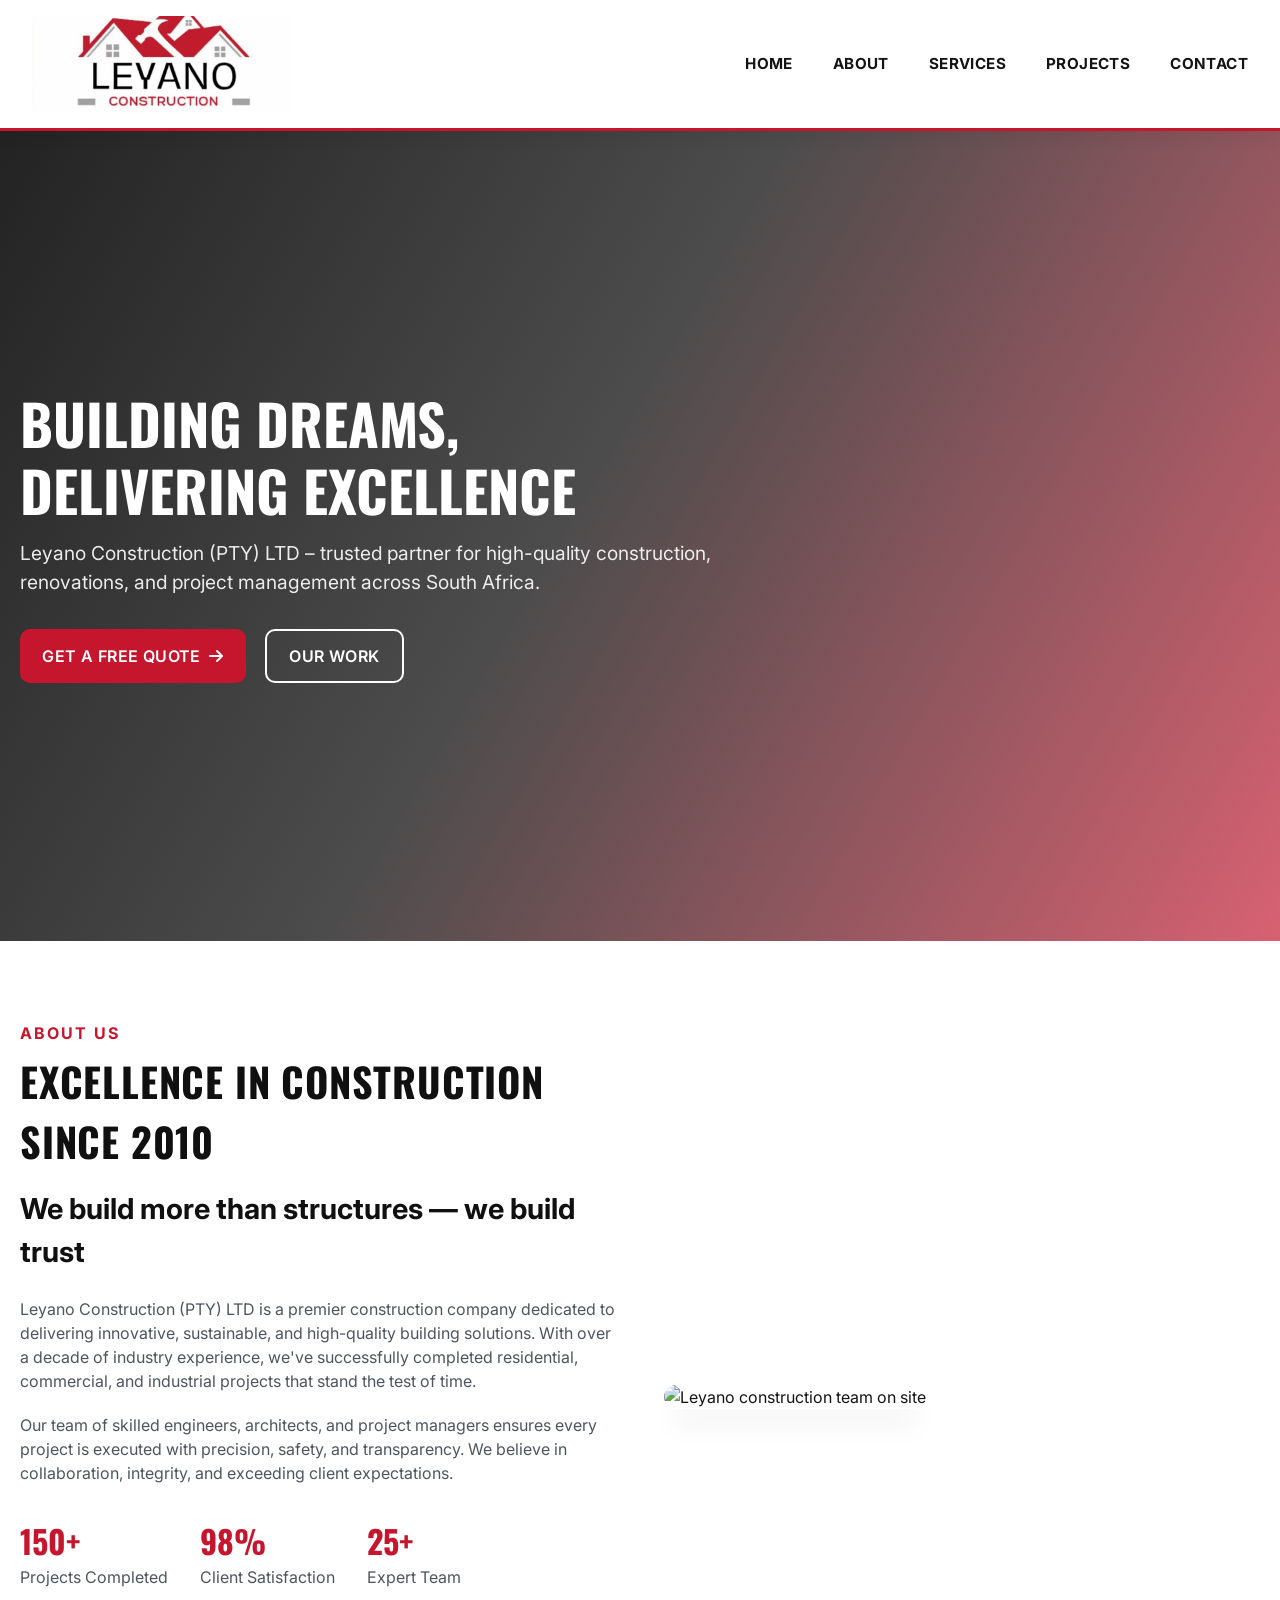
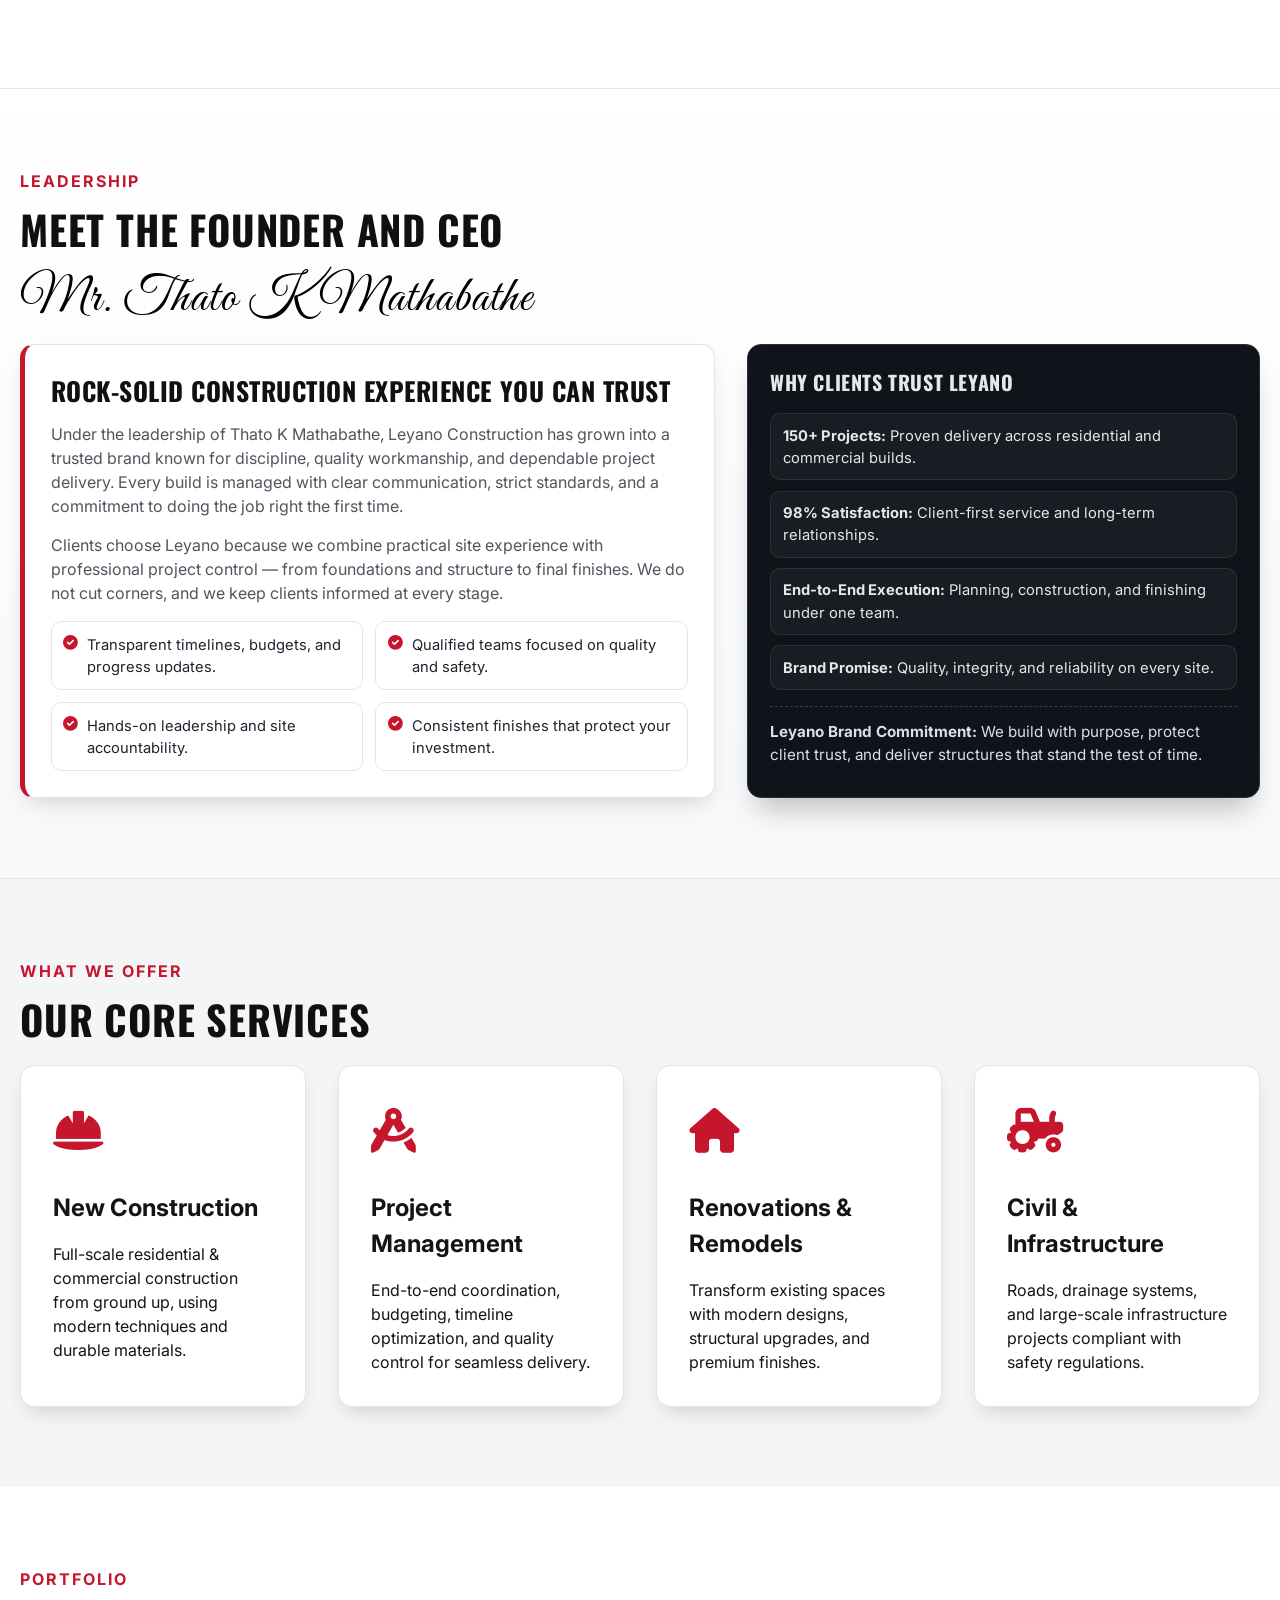
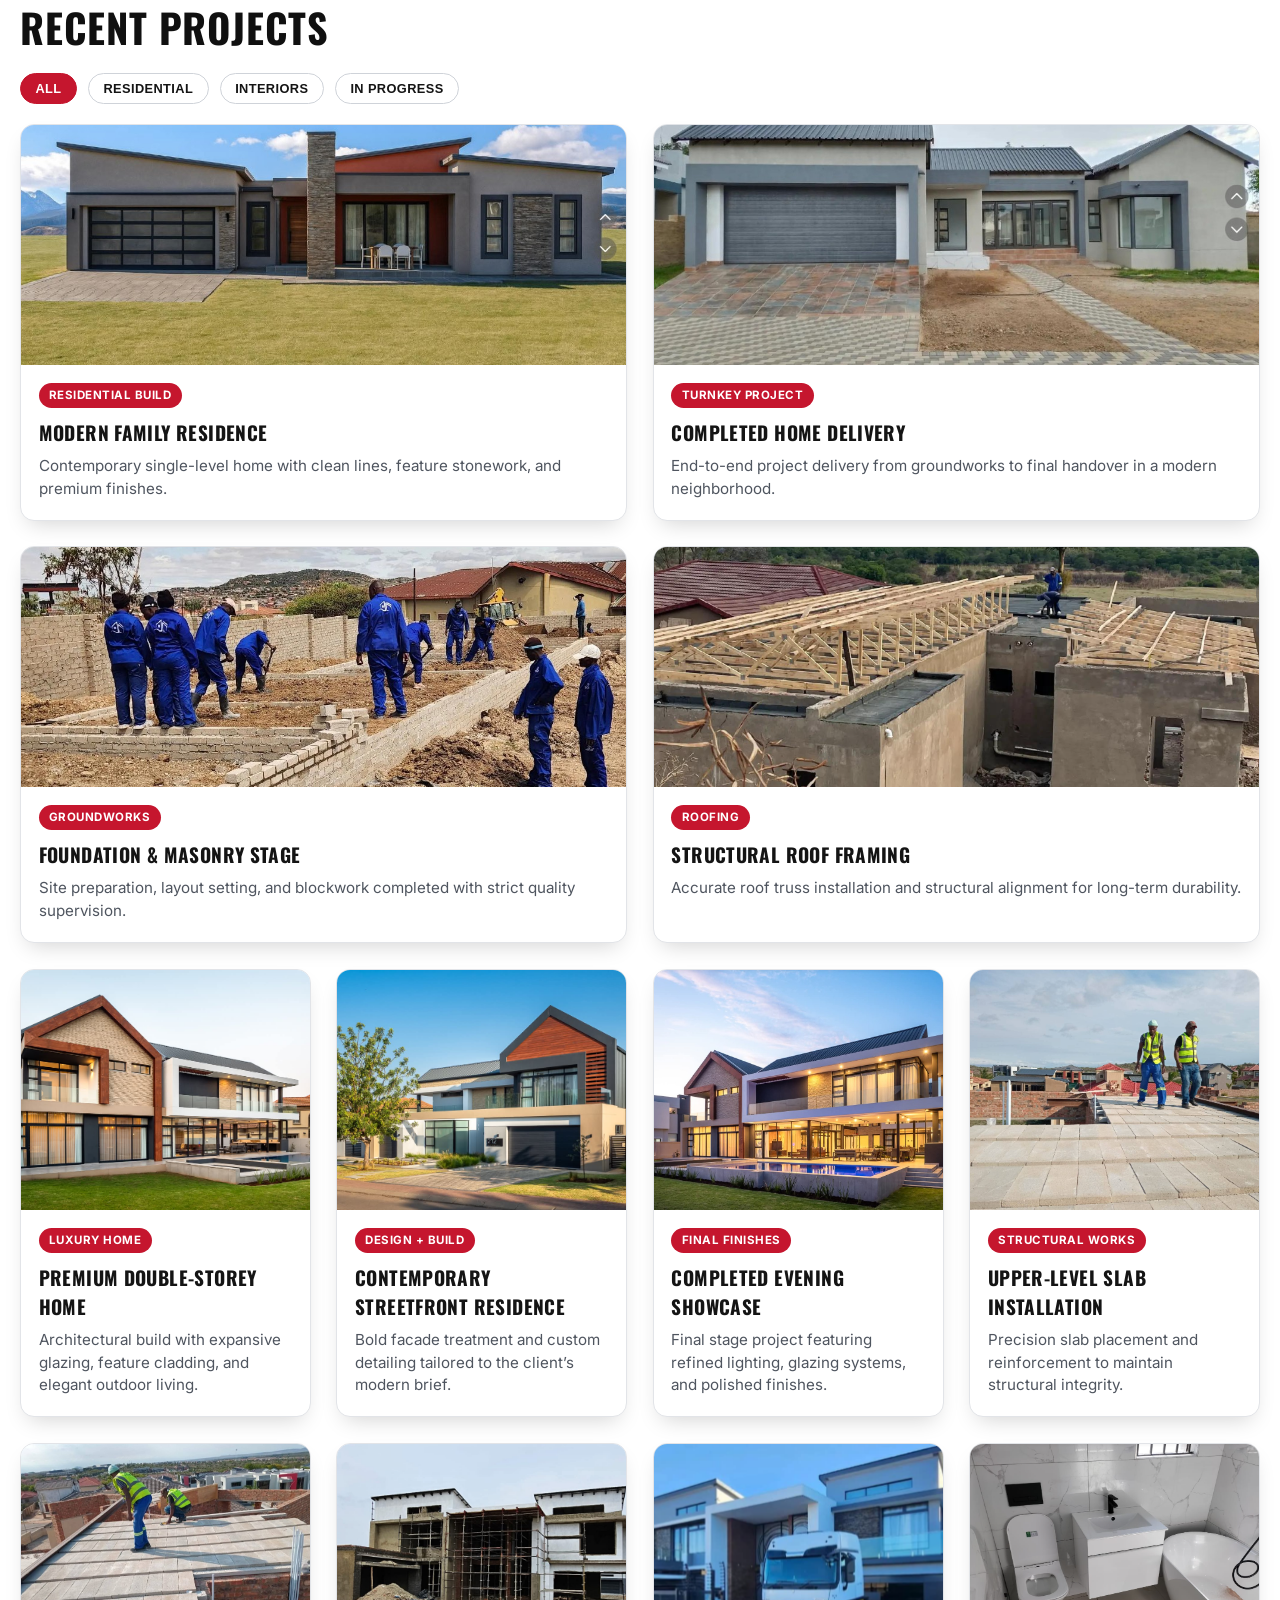
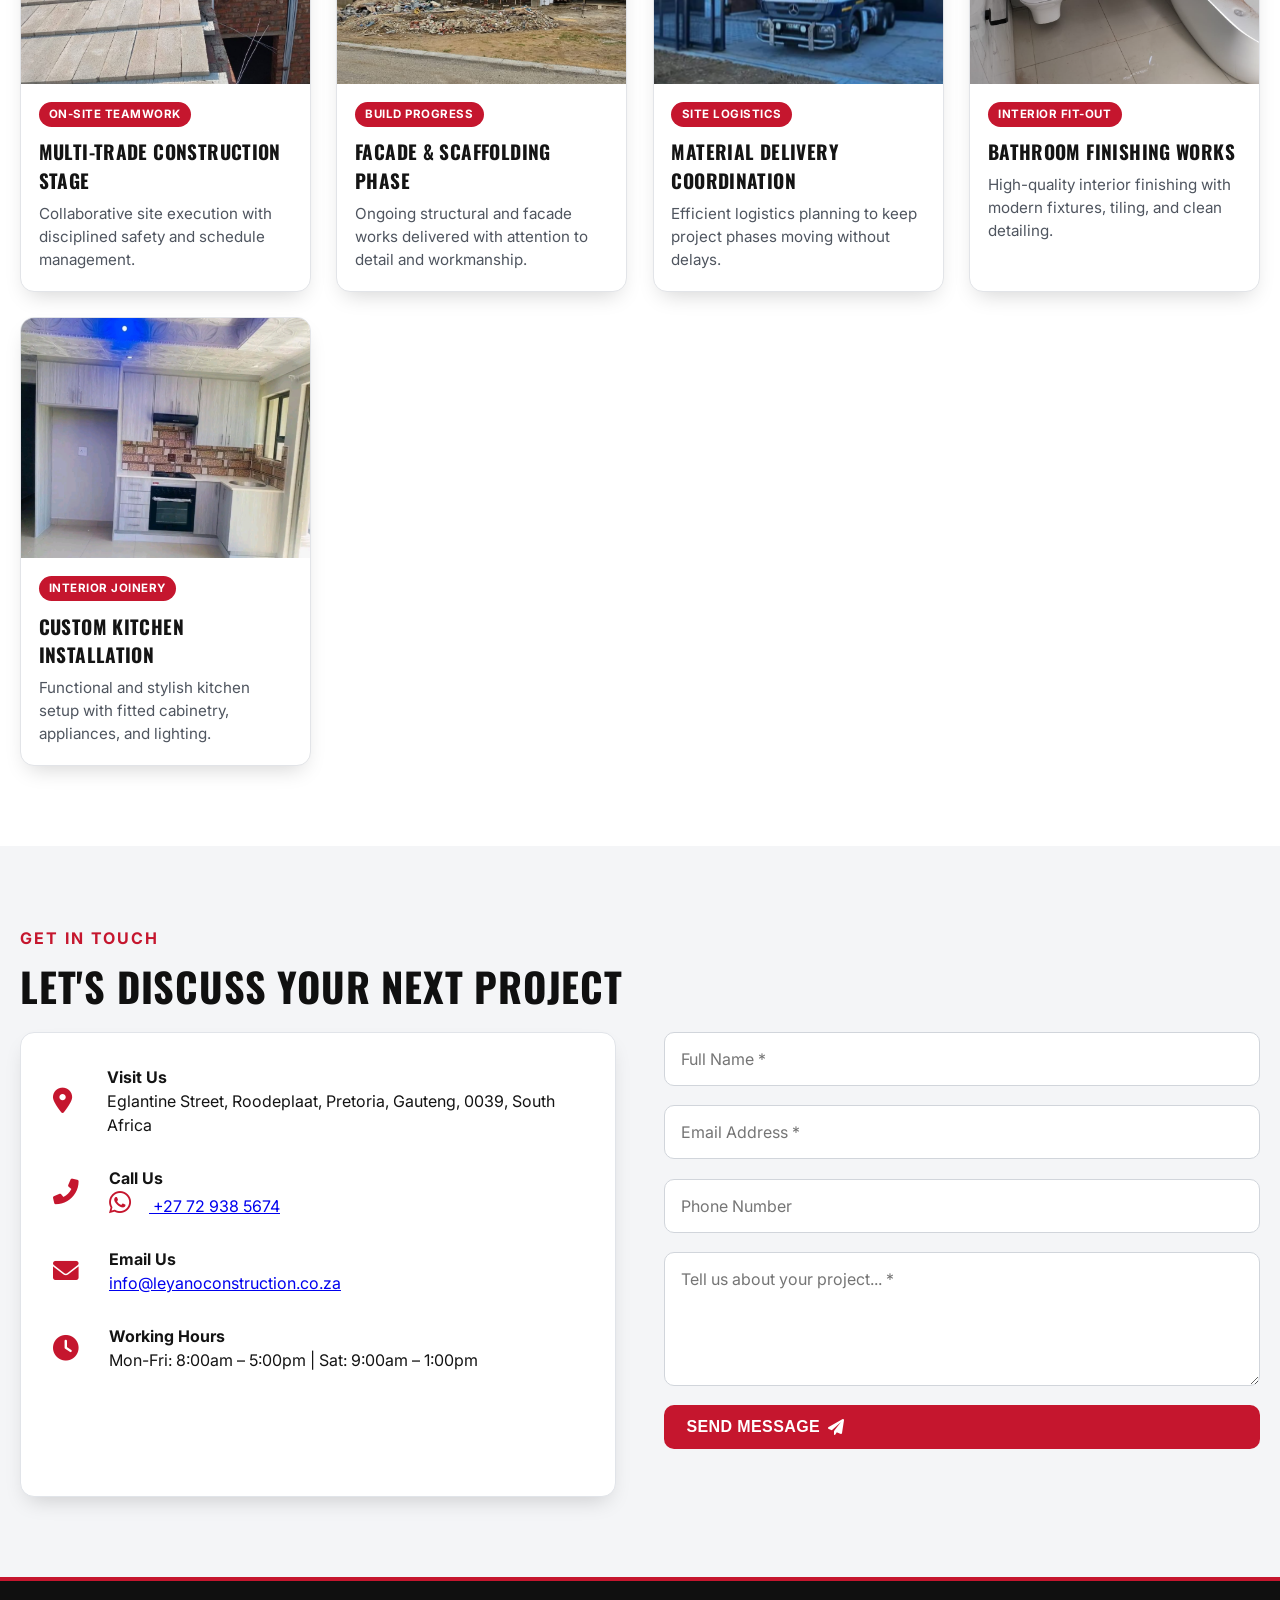
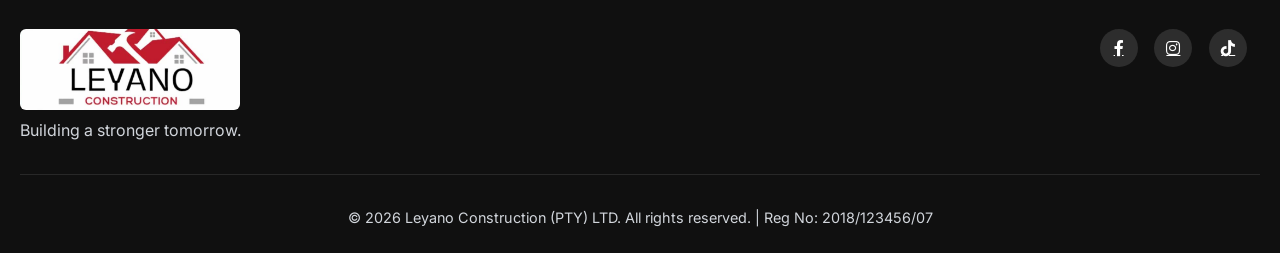
==== index.html @ 364b910a "Launch Leyano Construction website. Set up the full static site with responsive layouts, branding, p" ====
<!DOCTYPE html>
<html lang="en">
<head>
  <meta charset="UTF-8">
  <meta name="viewport" content="width=device-width, initial-scale=1.0, viewport-fit=cover">
  <meta name="description" content="Leyano Construction (PTY) LTD - Building Excellence. Professional construction services, project management, renovations, and new builds. Contact us for reliable and quality construction.">
  <title>Leyano Construction | Building Excellence</title>
  <!-- Google Fonts + Font Awesome -->
  <link href="https://fonts.googleapis.com/css2?family=Great+Vibes&family=Inter:opsz,wght@14..32,300;14..32,400;14..32,600;14..32,700;14..32,800&family=Oswald:wght@500;600;700&display=swap" rel="stylesheet">
  <link rel="stylesheet" href="https://cdnjs.cloudflare.com/ajax/libs/font-awesome/6.0.0-beta3/css/all.min.css">
  <style>
    * {
      margin: 0;
      padding: 0;
      box-sizing: border-box;
    }

    body {
      font-family: 'Inter', sans-serif;
      background-color: #ffffff;
      color: #141414;
      line-height: 1.5;
      scroll-behavior: smooth;
    }

    /* Variables */
    :root {
      --primary-dark: #101010;
      --primary: #c5162e;
      --primary-light: #ec2d47;
      --accent: #8b9098;
      --accent-dark: #626872;
      --gray-light: #f4f5f7;
      --gray-mid: #d9dde3;
      --text-dark: #141414;
      --text-muted: #4f555f;
      --shadow-sm: 0 10px 22px -8px rgba(0, 0, 0, 0.18);
      --shadow-md: 0 20px 28px -10px rgba(0, 0, 0, 0.24);
      --transition: all 0.3s ease;
    }

    /* Utility */
    .container {
      width: min(100% - 2.5rem, 1280px);
      margin: 0 auto;
      padding: 0;
    }

    section {
      padding: 5rem 0;
      scroll-margin-top: 100px;
    }

    .section-title {
      font-size: clamp(1.65rem, 3.8vw, 2.5rem);
      font-weight: 700;
      font-family: 'Oswald', sans-serif;
      color: var(--primary-dark);
      margin-bottom: 1rem;
      letter-spacing: 0.02em;
      text-transform: uppercase;
    }

    .section-subtitle {
      font-size: 1.125rem;
      color: var(--text-muted);
      max-width: 700px;
      margin-bottom: 3rem;
      border-left: 3px solid var(--accent);
      padding-left: 1.2rem;
    }

    .section-eyebrow {
      display: inline-block;
      font-size: 1rem;
      font-weight: 700;
      color: var(--primary);
      letter-spacing: 2px;
      margin-bottom: 0.4rem;
      text-transform: uppercase;
    }

    .btn {
      display: inline-flex;
      align-items: center;
      gap: 0.5rem;
      background-color: var(--primary);
      color: white;
      font-weight: 600;
      padding: 0.82rem 1.4rem;
      border-radius: 10px;
      text-decoration: none;
      transition: var(--transition);
      border: none;
      cursor: pointer;
      font-size: 1rem;
      text-transform: uppercase;
      letter-spacing: 0.4px;
    }

    .btn-outline {
      background: transparent;
      border: 2px solid #ffffff;
      color: #ffffff;
    }

    .btn-outline:hover {
      background: #ffffff;
      color: var(--primary-dark);
    }

    .btn:hover {
      background-color: #a50f24;
      transform: translateY(-3px);
      box-shadow: var(--shadow-sm);
    }

    .btn:disabled {
      opacity: 0.75;
      cursor: not-allowed;
      transform: none;
      box-shadow: none;
    }

    /* Header & Navigation */
    header {
      background: rgba(255, 255, 255, 0.98);
      -webkit-backdrop-filter: blur(4px);
      backdrop-filter: blur(4px);
      border-bottom: 3px solid var(--primary);
      box-shadow: 0 3px 18px rgba(0, 0, 0, 0.08);
      position: sticky;
      top: 0;
      z-index: 1000;
      transition: var(--transition);
    }

    .nav-bar {
      display: flex;
      justify-content: space-between;
      align-items: center;
      padding: 1rem 2rem;
      max-width: 1400px;
      margin: 0 auto;
    }

    .logo {
      display: inline-flex;
      align-items: center;
    }

    .logo img {
      width: clamp(160px, 22vw, 260px);
      max-width: 100%;
      height: auto;
      display: block;
    }

    .nav-links {
      display: flex;
      gap: 2.5rem;
      list-style: none;
    }

    .nav-links a {
      text-decoration: none;
      font-weight: 700;
      color: var(--text-dark);
      transition: var(--transition);
      font-size: 0.95rem;
      text-transform: uppercase;
      letter-spacing: 0.4px;
    }

    .nav-links a:hover, .nav-links a.active {
      color: var(--primary);
    }

    .menu-toggle {
      display: none;
      font-size: 1.8rem;
      cursor: pointer;
      color: var(--primary-dark);
      background: transparent;
      border: 0;
    }

    .menu-toggle:focus-visible,
    .nav-links a:focus-visible,
    .btn:focus-visible,
    .contact-form input:focus-visible,
    .contact-form textarea:focus-visible {
      outline: 3px solid rgba(197, 22, 46, 0.5);
      outline-offset: 3px;
    }

    /* Hero Section */
    .hero {
      background: linear-gradient(120deg, rgba(16, 16, 16, 0.92), rgba(16, 16, 16, 0.75) 45%, rgba(197, 22, 46, 0.68)), url('https://images.unsplash.com/photo-1541888946425-d81bb19240f5?ixlib=rb-4.0.3&auto=format&fit=crop&w=2070&q=80');
      background-size: cover;
      background-position: center 30%;
      min-height: 90vh;
      display: flex;
      align-items: center;
      color: white;
      text-align: left;
      padding: 4rem 0;
    }

    .hero-content {
      max-width: 700px;
    }

    .hero-content h2 {
      font-size: clamp(2rem, 5.5vw, 3.5rem);
      font-weight: 800;
      font-family: 'Oswald', sans-serif;
      line-height: 1.2;
      margin-bottom: 1rem;
      text-transform: uppercase;
    }

    .hero-content p {
      font-size: clamp(1rem, 2.1vw, 1.2rem);
      margin-bottom: 2rem;
      opacity: 0.9;
    }

    .hero-buttons {
      display: flex;
      gap: 1.2rem;
      flex-wrap: wrap;
    }

    /* Cards */
    .services-grid {
      display: grid;
      grid-template-columns: repeat(auto-fit, minmax(280px, 1fr));
      gap: 2rem;
      margin-top: 1rem;
    }

    .projects-grid {
      display: grid;
      grid-template-columns: repeat(auto-fit, minmax(280px, 1fr));
      gap: 1.6rem;
      margin-top: 1.2rem;
    }

    .project-filters {
      display: flex;
      flex-wrap: wrap;
      gap: 0.7rem;
      margin-top: 0.9rem;
    }

    .filter-btn {
      border: 1px solid #cfd3d9;
      background: #ffffff;
      color: var(--text-dark);
      font-weight: 700;
      font-size: 0.8rem;
      letter-spacing: 0.4px;
      text-transform: uppercase;
      border-radius: 999px;
      padding: 0.45rem 0.9rem;
      cursor: pointer;
      transition: var(--transition);
    }

    .filter-btn:hover {
      border-color: var(--primary);
      color: var(--primary);
    }

    .filter-btn.active {
      background: var(--primary);
      border-color: var(--primary);
      color: #ffffff;
    }

    .service-card {
      background: white;
      border-radius: 14px;
      padding: 2rem;
      transition: var(--transition);
      box-shadow: var(--shadow-sm);
      border: 1px solid #e2e4e8;
    }

    .project-card {
      background: #ffffff;
      border-radius: 14px;
      overflow: hidden;
      transition: var(--transition);
      box-shadow: var(--shadow-sm);
      border: 1px solid #e2e4e8;
    }

    .service-card:hover, .project-card:hover {
      transform: translateY(-8px);
      box-shadow: var(--shadow-md);
      border-color: var(--primary);
    }

    .service-icon {
      font-size: 2.8rem;
      color: var(--primary);
      margin-bottom: 1.5rem;
    }

    .service-card h3, .project-card h3 {
      font-size: 1.5rem;
      margin-bottom: 1rem;
      font-weight: 700;
    }

    .project-card img {
      width: 100%;
      height: 240px;
      object-fit: cover;
      display: block;
      transition: transform 0.45s ease;
    }

    .project-card:hover img {
      transform: scale(1.04);
    }

    .project-card.featured {
      grid-column: span 2;
    }

    .project-content {
      padding: 1rem 1.1rem 1.2rem;
    }

    .project-card h3 {
      font-size: 1.2rem;
      margin-bottom: 0.45rem;
      font-family: 'Oswald', sans-serif;
      text-transform: uppercase;
      letter-spacing: 0.02em;
    }

    .project-tag {
      display: inline-block;
      font-size: 0.72rem;
      font-weight: 700;
      text-transform: uppercase;
      letter-spacing: 0.5px;
      color: #ffffff;
      background: var(--primary);
      border-radius: 999px;
      padding: 0.24rem 0.65rem;
      margin-bottom: 0.7rem;
    }

    .project-card p {
      color: var(--text-muted);
      font-size: 0.95rem;
    }

    .project-card.hidden {
      display: none;
    }

    .lightbox {
      position: fixed;
      inset: 0;
      background: rgba(0, 0, 0, 0.86);
      display: none;
      align-items: center;
      justify-content: center;
      padding: 1rem;
      z-index: 1200;
    }

    .lightbox.active {
      display: flex;
    }

    .lightbox-content {
      position: relative;
      width: min(1100px, 100%);
      max-height: 92vh;
      border-radius: 14px;
      overflow: hidden;
      border: 2px solid rgba(255, 255, 255, 0.2);
      box-shadow: var(--shadow-md);
      background: #111;
    }

    .lightbox img {
      width: 100%;
      max-height: 82vh;
      object-fit: contain;
      display: block;
      background: #111;
    }

    .lightbox-caption {
      color: #fff;
      font-size: 0.95rem;
      padding: 0.8rem 1rem 1rem;
    }

    .lightbox-close {
      position: absolute;
      top: 0.45rem;
      right: 0.55rem;
      border: 0;
      width: 36px;
      height: 36px;
      border-radius: 50%;
      background: rgba(0, 0, 0, 0.55);
      color: #fff;
      font-size: 1.5rem;
      line-height: 1;
      cursor: pointer;
    }

    /* About Section */
    .about-grid {
      display: grid;
      grid-template-columns: 1fr 1fr;
      gap: 3rem;
      align-items: center;
    }

    .about-img img {
      width: 100%;
      border-radius: 12px;
      box-shadow: var(--shadow-md);
      height: auto;
    }

    .about-text h3 {
      font-size: 1.8rem;
      color: var(--primary-dark);
      margin-bottom: 1.5rem;
    }

    .about-text p {
      margin-bottom: 1.2rem;
      color: var(--text-muted);
    }

    .about-stats {
      display: flex;
      gap: 2rem;
      margin-top: 2rem;
      flex-wrap: wrap;
    }

    .stat h4 {
      font-size: 2rem;
      font-weight: 800;
      color: var(--primary);
      font-family: 'Oswald', sans-serif;
    }

    /* Founder Section */
    .founder-section {
      background: linear-gradient(180deg, #ffffff 0%, #f7f8fa 100%);
      border-top: 1px solid #e6e8ed;
      border-bottom: 1px solid #e6e8ed;
    }

    .founder-grid {
      display: grid;
      grid-template-columns: 1.15fr 0.85fr;
      gap: 2rem;
      align-items: stretch;
    }

    .founder-content {
      background: #ffffff;
      border: 1px solid #e1e4ea;
      border-left: 5px solid var(--primary);
      border-radius: 14px;
      padding: 1.6rem;
      box-shadow: var(--shadow-sm);
    }

    .founder-content h3 {
      font-size: clamp(1.2rem, 2.2vw, 1.6rem);
      margin-bottom: 0.8rem;
      font-family: 'Oswald', sans-serif;
      text-transform: uppercase;
      letter-spacing: 0.02em;
      color: var(--primary-dark);
    }

    .founder-signature {
      font-family: 'Great Vibes', cursive;
      font-size: clamp(2rem, 4.8vw, 3.1rem);
      color: #000000;
      line-height: 1;
      margin: 0.2rem 0 1.2rem;
      letter-spacing: 0.02em;
    }

    .founder-content p {
      color: var(--text-muted);
      margin-bottom: 0.95rem;
    }

    .trust-points {
      list-style: none;
      display: grid;
      grid-template-columns: 1fr 1fr;
      gap: 0.75rem;
      margin-top: 1rem;
    }

    .trust-points li {
      background: #fff;
      border: 1px solid #e3e6ec;
      border-radius: 10px;
      padding: 0.72rem;
      font-size: 0.92rem;
      color: #1d242e;
      display: flex;
      align-items: flex-start;
      gap: 0.55rem;
    }

    .trust-points i {
      color: var(--primary);
      margin-top: 0.15rem;
      flex-shrink: 0;
    }

    .trust-panel {
      background: #101319;
      color: #e5e7eb;
      border-radius: 14px;
      border: 1px solid #2a303b;
      padding: 1.4rem;
      box-shadow: var(--shadow-md);
    }

    .trust-panel h4 {
      font-family: 'Oswald', sans-serif;
      font-size: 1.25rem;
      margin-bottom: 1rem;
      text-transform: uppercase;
      letter-spacing: 0.03em;
    }

    .trust-metrics {
      list-style: none;
      display: grid;
      gap: 0.65rem;
      margin-bottom: 1rem;
    }

    .trust-metrics li {
      background: rgba(255, 255, 255, 0.04);
      border: 1px solid rgba(255, 255, 255, 0.09);
      border-radius: 10px;
      padding: 0.65rem 0.75rem;
      font-size: 0.92rem;
    }

    .trust-promise {
      font-size: 0.95rem;
      color: #dbe0e8;
      border-top: 1px dashed rgba(255, 255, 255, 0.18);
      padding-top: 0.85rem;
    }

    /* Contact Section */
    .contact-grid {
      display: grid;
      grid-template-columns: 1fr 1fr;
      gap: 3rem;
    }

    .contact-info {
      background: #ffffff;
      padding: 2rem;
      border-radius: 14px;
      border: 1px solid #e1e4e9;
      box-shadow: var(--shadow-sm);
    }

    .section-muted {
      background-color: var(--gray-light);
    }

    .contact-detail {
      display: flex;
      align-items: center;
      gap: 1rem;
      margin-bottom: 1.8rem;
    }

    .contact-detail i {
      font-size: 1.6rem;
      color: var(--primary);
      width: 40px;
    }

    .contact-form {
      display: flex;
      flex-direction: column;
      gap: 1.2rem;
    }

    .contact-form input, .contact-form textarea {
      padding: 1rem;
      border: 1px solid #d1d5db;
      border-radius: 10px;
      font-family: inherit;
      font-size: 1rem;
      transition: var(--transition);
      background: #ffffff;
    }

    .contact-form input:focus, .contact-form textarea:focus {
      outline: none;
      border-color: var(--primary);
      box-shadow: 0 0 0 3px rgba(197, 22, 46, 0.18);
    }

    .form-message {
      margin-top: 0.5rem;
      font-weight: 500;
      min-height: 1.3rem;
    }

    /* Footer */
    footer {
      background: var(--primary-dark);
      color: #d1d5db;
      padding: 3rem 0 1.5rem;
      border-top: 4px solid var(--primary);
    }

    .footer-content {
      display: flex;
      justify-content: space-between;
      flex-wrap: wrap;
      gap: 2rem;
      margin-bottom: 2rem;
    }

    .footer-logo h3 {
      font-size: 1.6rem;
      color: white;
    }

    .footer-tagline {
      margin-top: 0.5rem;
    }

    .footer-logo img {
      width: clamp(170px, 18vw, 220px);
      max-width: 100%;
      height: auto;
      display: block;
      border-radius: 6px;
    }

    .social-icons a {
      color: white;
      background: rgba(255,255,255,0.12);
      width: 38px;
      height: 38px;
      display: inline-flex;
      align-items: center;
      justify-content: center;
      border-radius: 50%;
      margin-right: 0.8rem;
      transition: var(--transition);
    }

    .social-icons a:hover {
      background: var(--primary);
      transform: translateY(-3px);
    }

    .copyright {
      text-align: center;
      padding-top: 2rem;
      border-top: 1px solid rgba(255,255,255,0.1);
      font-size: 0.9rem;
    }

    /* Responsive */
    @media (max-width: 1200px) {
      .nav-links {
        gap: 1.6rem;
      }
      .nav-bar {
        padding: 0.95rem 1.3rem;
      }
      .hero {
        min-height: 82vh;
      }
    }

    @media (max-width: 992px) {
      .about-grid, .contact-grid {
        grid-template-columns: 1fr;
      }
      .founder-grid {
        grid-template-columns: 1fr;
      }
      .hero-content h2 {
        font-size: 2.5rem;
      }
      .section-title {
        font-size: 2rem;
      }
      .projects-grid {
        grid-template-columns: repeat(auto-fit, minmax(240px, 1fr));
      }
    }

    @media (max-width: 768px) {
      .menu-toggle {
        display: block;
      }
      .nav-links {
        position: fixed;
        top: 75px;
        left: -100%;
        background: white;
        width: 80%;
        height: calc(100vh - 75px);
        flex-direction: column;
        padding: 2rem;
        gap: 2rem;
        box-shadow: 2px 0 20px rgba(0,0,0,0.1);
        transition: 0.3s ease;
        z-index: 999;
      }
      .nav-links.active {
        left: 0;
      }
      .nav-bar {
        padding: 0.8rem 1.5rem;
      }
      .hero-content h2 {
        font-size: 2rem;
      }
      .container {
        width: min(100% - 2rem, 1280px);
      }
      section {
        padding: 3rem 0;
      }
      .services-grid, .projects-grid {
        grid-template-columns: 1fr;
      }
      .project-card.featured {
        grid-column: span 1;
      }
      .hero-buttons .btn {
        width: 100%;
        justify-content: center;
      }
      .project-card img {
        height: 220px;
      }
    }

    @media (max-width: 576px) {
      .nav-bar {
        padding: 0.7rem 0.9rem;
      }
      .container {
        width: min(100% - 1.2rem, 1280px);
      }
      .hero {
        min-height: 78vh;
        padding: 2.8rem 0;
      }
      .hero-content h2 {
        font-size: 1.75rem;
      }
      .hero-content p {
        font-size: 0.96rem;
      }
      .section-title {
        font-size: 1.55rem;
      }
      .section-eyebrow {
        font-size: 0.86rem;
      }
      .service-card {
        padding: 1.25rem;
      }
      .founder-content {
        padding: 1.2rem;
      }
      .trust-points {
        grid-template-columns: 1fr;
      }
      .contact-info {
        padding: 1.2rem;
      }
      .about-stats {
        gap: 1.1rem;
      }
      .stat h4 {
        font-size: 1.5rem;
      }
      .project-card img {
        height: 200px;
      }
      .lightbox-content {
        border-radius: 10px;
      }
    }

    @media (max-width: 380px) {
      .logo img {
        width: 145px;
      }
      .menu-toggle {
        font-size: 1.5rem;
      }
      .hero-content h2 {
        font-size: 1.6rem;
      }
      .btn {
        font-size: 0.92rem;
      }
    }

    @media (min-width: 1600px) {
      .container {
        width: min(100% - 4.5rem, 1520px);
      }
      section {
        padding: 6rem 0;
      }
      .section-title {
        font-size: 3rem;
      }
      .hero {
        min-height: 86vh;
      }
      .hero-content {
        max-width: 840px;
      }
      .projects-grid {
        grid-template-columns: repeat(4, minmax(0, 1fr));
      }
      .project-card img {
        height: 260px;
      }
    }

    @media (min-width: 2200px) {
      html {
        font-size: 18px;
      }
      .container {
        width: min(100% - 6rem, 1900px);
      }
      .hero {
        min-height: 78vh;
      }
      .project-card img {
        height: 300px;
      }
    }

    @media (prefers-reduced-motion: reduce) {
      *,
      *::before,
      *::after {
        animation-duration: 0.01ms !important;
        animation-iteration-count: 1 !important;
        transition-duration: 0.01ms !important;
        scroll-behavior: auto !important;
      }
    }
  </style>
</head>
<body>
  <header>
    <div class="nav-bar">
      <a class="logo" href="#home" aria-label="Leyano Construction home">
        <img src="assets/leyano-logo.png" alt="Leyano Construction logo">
      </a>
      <button class="menu-toggle" id="mobile-menu" aria-label="Toggle navigation menu" aria-controls="nav-links" aria-expanded="false">
        <i class="fas fa-bars"></i>
      </button>
      <ul class="nav-links" id="nav-links">
        <li><a href="#home" class="nav-link">Home</a></li>
        <li><a href="#about" class="nav-link">About</a></li>
        <li><a href="#services" class="nav-link">Services</a></li>
        <li><a href="#projects" class="nav-link">Projects</a></li>
        <li><a href="#contact" class="nav-link">Contact</a></li>
      </ul>
    </div>
  </header>

  <main>
    <!-- Hero Section -->
    <section id="home" class="hero">
      <div class="container">
        <div class="hero-content">
          <h2>Building Dreams, <br>Delivering Excellence</h2>
          <p>Leyano Construction (PTY) LTD – trusted partner for high-quality construction, renovations, and project management across South Africa.</p>
          <div class="hero-buttons">
            <a href="#contact" class="btn">Get a Free Quote <i class="fas fa-arrow-right"></i></a>
            <a href="#projects" class="btn btn-outline">Our Work</a>
          </div>
        </div>
      </div>
    </section>

    <!-- About Section -->
    <section id="about">
      <div class="container">
        <span class="section-eyebrow">ABOUT US</span>
        <h2 class="section-title">Excellence in Construction <br>Since 2010</h2>
        <div class="about-grid">
          <div class="about-text">
            <h3>We build more than structures — we build trust</h3>
            <p>Leyano Construction (PTY) LTD is a premier construction company dedicated to delivering innovative, sustainable, and high-quality building solutions. With over a decade of industry experience, we've successfully completed residential, commercial, and industrial projects that stand the test of time.</p>
            <p>Our team of skilled engineers, architects, and project managers ensures every project is executed with precision, safety, and transparency. We believe in collaboration, integrity, and exceeding client expectations.</p>
            <div class="about-stats">
              <div class="stat"><h4>150+</h4><p>Projects Completed</p></div>
              <div class="stat"><h4>98%</h4><p>Client Satisfaction</p></div>
              <div class="stat"><h4>25+</h4><p>Expert Team</p></div>
            </div>
          </div>
          <div class="about-img">
            <img src="https://images.unsplash.com/photo-1504917595217-d4dc5ebe6122?ixlib=rb-4.0.3&auto=format&fit=crop&w=2071&q=80" alt="Leyano construction team on site" loading="lazy" decoding="async">
          </div>
        </div>
      </div>
    </section>

    <section class="founder-section" id="founder">
      <div class="container">
        <span class="section-eyebrow">Leadership</span>
        <h2 class="section-title">MEET THE FOUNDER AND CEO</h2>
        <p class="founder-signature">Mr. Thato K Mathabathe</p>
        <div class="founder-grid">
          <div class="founder-content">
            <h3>Rock-Solid Construction Experience You Can Trust</h3>
            <p>
              Under the leadership of Thato K Mathabathe, Leyano Construction has grown into a trusted brand known for discipline, quality workmanship, and dependable project delivery.
              Every build is managed with clear communication, strict standards, and a commitment to doing the job right the first time.
            </p>
            <p>
              Clients choose Leyano because we combine practical site experience with professional project control — from foundations and structure to final finishes.
              We do not cut corners, and we keep clients informed at every stage.
            </p>
            <ul class="trust-points">
              <li><i class="fas fa-check-circle" aria-hidden="true"></i><span>Transparent timelines, budgets, and progress updates.</span></li>
              <li><i class="fas fa-check-circle" aria-hidden="true"></i><span>Qualified teams focused on quality and safety.</span></li>
              <li><i class="fas fa-check-circle" aria-hidden="true"></i><span>Hands-on leadership and site accountability.</span></li>
              <li><i class="fas fa-check-circle" aria-hidden="true"></i><span>Consistent finishes that protect your investment.</span></li>
            </ul>
          </div>
          <aside class="trust-panel" aria-label="Leyano trust indicators">
            <h4>Why Clients Trust Leyano</h4>
            <ul class="trust-metrics">
              <li><strong>150+ Projects:</strong> Proven delivery across residential and commercial builds.</li>
              <li><strong>98% Satisfaction:</strong> Client-first service and long-term relationships.</li>
              <li><strong>End-to-End Execution:</strong> Planning, construction, and finishing under one team.</li>
              <li><strong>Brand Promise:</strong> Quality, integrity, and reliability on every site.</li>
            </ul>
            <p class="trust-promise">
              <strong>Leyano Brand Commitment:</strong> We build with purpose, protect client trust, and deliver structures that stand the test of time.
            </p>
          </aside>
        </div>
      </div>
    </section>

    <!-- Services Section -->
    <section id="services" class="section-muted">
      <div class="container">
        <span class="section-eyebrow">WHAT WE OFFER</span>
        <h2 class="section-title">Our Core Services</h2>
        <div class="services-grid">
          <div class="service-card">
            <div class="service-icon"><i class="fas fa-hard-hat"></i></div>
            <h3>New Construction</h3>
            <p>Full-scale residential & commercial construction from ground up, using modern techniques and durable materials.</p>
          </div>
          <div class="service-card">
            <div class="service-icon"><i class="fas fa-drafting-compass"></i></div>
            <h3>Project Management</h3>
            <p>End-to-end coordination, budgeting, timeline optimization, and quality control for seamless delivery.</p>
          </div>
          <div class="service-card">
            <div class="service-icon"><i class="fas fa-home"></i></div>
            <h3>Renovations & Remodels</h3>
            <p>Transform existing spaces with modern designs, structural upgrades, and premium finishes.</p>
          </div>
          <div class="service-card">
            <div class="service-icon"><i class="fas fa-tractor"></i></div>
            <h3>Civil & Infrastructure</h3>
            <p>Roads, drainage systems, and large-scale infrastructure projects compliant with safety regulations.</p>
          </div>
        </div>
      </div>
    </section>

    <!-- Projects Section -->
    <section id="projects">
      <div class="container">
        <span class="section-eyebrow">PORTFOLIO</span>
        <h2 class="section-title">Recent Projects</h2>
        <div class="project-filters" aria-label="Project categories">
          <button class="filter-btn active" type="button" data-filter="all">All</button>
          <button class="filter-btn" type="button" data-filter="residential">Residential</button>
          <button class="filter-btn" type="button" data-filter="interiors">Interiors</button>
          <button class="filter-btn" type="button" data-filter="in-progress">In Progress</button>
        </div>
        <div class="projects-grid">
          <div class="project-card featured" data-category="residential">
            <img src="assets/project-01.png" alt="Modern single-storey home with landscaped lawn" loading="lazy" decoding="async">
            <div class="project-content">
              <span class="project-tag">Residential Build</span>
              <h3>Modern Family Residence</h3>
              <p>Contemporary single-level home with clean lines, feature stonework, and premium finishes.</p>
            </div>
          </div>
          <div class="project-card featured" data-category="residential">
            <img src="assets/project-02.png" alt="Newly completed house with tiled driveway and garage" loading="lazy" decoding="async">
            <div class="project-content">
              <span class="project-tag">Turnkey Project</span>
              <h3>Completed Home Delivery</h3>
              <p>End-to-end project delivery from groundworks to final handover in a modern neighborhood.</p>
            </div>
          </div>
          <div class="project-card featured" data-category="in-progress">
            <img src="assets/project-03.png" alt="Construction team building foundation walls on site" loading="lazy" decoding="async">
            <div class="project-content">
              <span class="project-tag">Groundworks</span>
              <h3>Foundation & Masonry Stage</h3>
              <p>Site preparation, layout setting, and blockwork completed with strict quality supervision.</p>
            </div>
          </div>
          <div class="project-card featured" data-category="in-progress">
            <img src="assets/project-04.png" alt="Roof truss installation on unfinished house" loading="lazy" decoding="async">
            <div class="project-content">
              <span class="project-tag">Roofing</span>
              <h3>Structural Roof Framing</h3>
              <p>Accurate roof truss installation and structural alignment for long-term durability.</p>
            </div>
          </div>
          <div class="project-card" data-category="residential">
            <img src="assets/project-05.png" alt="Luxury two-storey house exterior with pool" loading="lazy" decoding="async">
            <div class="project-content">
              <span class="project-tag">Luxury Home</span>
              <h3>Premium Double-Storey Home</h3>
              <p>Architectural build with expansive glazing, feature cladding, and elegant outdoor living.</p>
            </div>
          </div>
          <div class="project-card" data-category="residential">
            <img src="assets/project-06.png" alt="Modern multi-level home with strong geometric facade" loading="lazy" decoding="async">
            <div class="project-content">
              <span class="project-tag">Design + Build</span>
              <h3>Contemporary Streetfront Residence</h3>
              <p>Bold facade treatment and custom detailing tailored to the client’s modern brief.</p>
            </div>
          </div>
          <div class="project-card" data-category="residential">
            <img src="assets/project-07.png" alt="Modern home illuminated in evening with pool" loading="lazy" decoding="async">
            <div class="project-content">
              <span class="project-tag">Final Finishes</span>
              <h3>Completed Evening Showcase</h3>
              <p>Final stage project featuring refined lighting, glazing systems, and polished finishes.</p>
            </div>
          </div>
          <div class="project-card" data-category="in-progress">
            <img src="assets/project-08.png" alt="Workers installing slabs on an upper level floor" loading="lazy" decoding="async">
            <div class="project-content">
              <span class="project-tag">Structural Works</span>
              <h3>Upper-Level Slab Installation</h3>
              <p>Precision slab placement and reinforcement to maintain structural integrity.</p>
            </div>
          </div>
          <div class="project-card" data-category="in-progress">
            <img src="assets/project-09.png" alt="Construction workers laying floor slabs on a building" loading="lazy" decoding="async">
            <div class="project-content">
              <span class="project-tag">On-Site Teamwork</span>
              <h3>Multi-Trade Construction Stage</h3>
              <p>Collaborative site execution with disciplined safety and schedule management.</p>
            </div>
          </div>
          <div class="project-card" data-category="in-progress">
            <img src="assets/project-10.png" alt="Large house under construction with scaffolding" loading="lazy" decoding="async">
            <div class="project-content">
              <span class="project-tag">Build Progress</span>
              <h3>Facade & Scaffolding Phase</h3>
              <p>Ongoing structural and facade works delivered with attention to detail and workmanship.</p>
            </div>
          </div>
          <div class="project-card" data-category="in-progress">
            <img src="assets/project-11.png" alt="Modern house with construction truck in driveway" loading="lazy" decoding="async">
            <div class="project-content">
              <span class="project-tag">Site Logistics</span>
              <h3>Material Delivery Coordination</h3>
              <p>Efficient logistics planning to keep project phases moving without delays.</p>
            </div>
          </div>
          <div class="project-card" data-category="interiors">
            <img src="assets/project-12.png" alt="Completed bathroom with bathtub, vanity, and tiled walls" loading="lazy" decoding="async">
            <div class="project-content">
              <span class="project-tag">Interior Fit-Out</span>
              <h3>Bathroom Finishing Works</h3>
              <p>High-quality interior finishing with modern fixtures, tiling, and clean detailing.</p>
            </div>
          </div>
          <div class="project-card" data-category="interiors">
            <img src="assets/project-13.png" alt="Installed modern kitchen cabinetry and appliances" loading="lazy" decoding="async">
            <div class="project-content">
              <span class="project-tag">Interior Joinery</span>
              <h3>Custom Kitchen Installation</h3>
              <p>Functional and stylish kitchen setup with fitted cabinetry, appliances, and lighting.</p>
            </div>
          </div>
        </div>
      </div>
    </section>
    <div class="lightbox" id="projectLightbox" aria-hidden="true">
      <div class="lightbox-content">
        <button class="lightbox-close" id="lightboxClose" aria-label="Close image">&times;</button>
        <img id="lightboxImage" src="" alt="">
        <p class="lightbox-caption" id="lightboxCaption"></p>
      </div>
    </div>

    <!-- Contact Section -->
    <section id="contact" class="section-muted">
      <div class="container">
        <span class="section-eyebrow">GET IN TOUCH</span>
        <h2 class="section-title">Let's Discuss Your Next Project</h2>
        <div class="contact-grid">
          <div class="contact-info">
            <div class="contact-detail">
              <i class="fas fa-map-marker-alt"></i>
              <div>
                <h4>Visit Us</h4>
                <p>Eglantine Street, Roodeplaat, Pretoria, Gauteng, 0039, South Africa</p>
              </div>
            </div>
            <div class="contact-detail">
              <i class="fas fa-phone-alt"></i>
              <div>
                <h4>Call Us</h4>
                <p>
                  <a href="https://wa.me/27729385674?text=I%20would%20like%20to%20consult%20Thato." target="_blank" rel="noopener noreferrer" aria-label="Chat with us on WhatsApp">
                    <i class="fab fa-whatsapp" aria-hidden="true"></i> +27 72 938 5674
                  </a>
                </p>
              </div>
            </div>
            <div class="contact-detail">
              <i class="fas fa-envelope"></i>
              <div>
                <h4>Email Us</h4>
                <p><a href="mailto:info@leyanoconstruction.co.za">info@leyanoconstruction.co.za</a></p>
              </div>
            </div>
            <div class="contact-detail">
              <i class="fas fa-clock"></i>
              <div>
                <h4>Working Hours</h4>
                <p>Mon-Fri: 8:00am – 5:00pm | Sat: 9:00am – 1:00pm</p>
              </div>
            </div>
          </div>
          <div>
            <form id="contactForm" class="contact-form" novalidate>
              <input type="text" id="name" placeholder="Full Name *" required>
              <input type="email" id="email" placeholder="Email Address *" required>
              <input type="tel" id="phone" placeholder="Phone Number">
              <textarea rows="5" id="message" placeholder="Tell us about your project... *" required></textarea>
              <button type="submit" class="btn">Send Message <i class="fas fa-paper-plane"></i></button>
              <div id="formFeedback" class="form-message" role="status" aria-live="polite"></div>
            </form>
          </div>
        </div>
      </div>
    </section>
  </main>

  <footer>
    <div class="container">
      <div class="footer-content">
        <div class="footer-logo">
          <img src="assets/leyano-logo.png" alt="Leyano Construction logo">
          <p class="footer-tagline">Building a stronger tomorrow.</p>
        </div>
        <div class="social-icons">
          <a href="#" aria-label="Facebook"><i class="fab fa-facebook-f"></i></a>
          <a href="#" aria-label="Instagram"><i class="fab fa-instagram"></i></a>
          <a href="https://www.tiktok.com/@leyanoprojects0?_r=1&_t=ZS-950Tqzl3Lnc" target="_blank" rel="noopener noreferrer" aria-label="TikTok"><i class="fab fa-tiktok"></i></a>
        </div>
      </div>
      <div class="copyright">
        <p>&copy; <span id="currentYear"></span> Leyano Construction (PTY) LTD. All rights reserved. | Reg No: 2018/123456/07</p>
      </div>
    </div>
  </footer>

  <script>
    // Mobile Menu Toggle
    const mobileBtn = document.getElementById('mobile-menu');
    const navLinks = document.getElementById('nav-links');
    const navItems = document.querySelectorAll('.nav-link');

    mobileBtn.addEventListener('click', () => {
      const isOpen = navLinks.classList.toggle('active');
      mobileBtn.setAttribute('aria-expanded', String(isOpen));
    });

    // Close menu when clicking a link
    navItems.forEach(link => {
      link.addEventListener('click', () => {
        navLinks.classList.remove('active');
        mobileBtn.setAttribute('aria-expanded', 'false');
      });
    });

    // Smooth scrolling for anchor links
    document.querySelectorAll('a[href^="#"]').forEach(anchor => {
      anchor.addEventListener('click', function(e) {
        const targetId = this.getAttribute('href');
        if (targetId === "#") return;
        const targetElement = document.querySelector(targetId);
        if (targetElement) {
          e.preventDefault();
          targetElement.scrollIntoView({
            behavior: 'smooth',
            block: 'start'
          });
          // update active nav style
          navItems.forEach(link => link.classList.remove('active'));
          this.classList.add('active');
        }
      });
    });

    // active link highlight on scroll
    const sections = document.querySelectorAll('section');
    function updateActiveNav() {
      let current = '';
      sections.forEach(section => {
        const sectionTop = section.offsetTop - 120;
        const sectionBottom = sectionTop + section.offsetHeight;
        if (window.scrollY >= sectionTop && window.scrollY < sectionBottom) {
          current = section.getAttribute('id');
        }
      });
      navItems.forEach(link => {
        link.classList.remove('active');
        const href = link.getAttribute('href').substring(1);
        if (href === current) {
          link.classList.add('active');
        }
      });
    }
    window.addEventListener('scroll', updateActiveNav);
    window.addEventListener('load', updateActiveNav);

    // Projects filters + lightbox
    const filterButtons = document.querySelectorAll('.filter-btn');
    const projectCards = document.querySelectorAll('.project-card');
    const lightbox = document.getElementById('projectLightbox');
    const lightboxImage = document.getElementById('lightboxImage');
    const lightboxCaption = document.getElementById('lightboxCaption');
    const lightboxClose = document.getElementById('lightboxClose');

    filterButtons.forEach((button) => {
      button.addEventListener('click', () => {
        const selectedFilter = button.dataset.filter;
        filterButtons.forEach((btn) => btn.classList.remove('active'));
        button.classList.add('active');

        projectCards.forEach((card) => {
          const category = card.dataset.category;
          const showCard = selectedFilter === 'all' || selectedFilter === category;
          card.classList.toggle('hidden', !showCard);
        });
      });
    });

    projectCards.forEach((card) => {
      const cardImage = card.querySelector('img');
      if (!cardImage) return;
      cardImage.style.cursor = 'zoom-in';
      cardImage.addEventListener('click', () => {
        lightboxImage.src = cardImage.src;
        lightboxImage.alt = cardImage.alt;
        lightboxCaption.textContent = cardImage.alt;
        lightbox.classList.add('active');
        lightbox.setAttribute('aria-hidden', 'false');
      });
    });

    function closeLightbox() {
      lightbox.classList.remove('active');
      lightbox.setAttribute('aria-hidden', 'true');
      lightboxImage.src = '';
    }

    lightboxClose.addEventListener('click', closeLightbox);
    lightbox.addEventListener('click', (event) => {
      if (event.target === lightbox) closeLightbox();
    });
    document.addEventListener('keydown', (event) => {
      if (event.key === 'Escape' && lightbox.classList.contains('active')) {
        closeLightbox();
      }
    });

    // Contact Form functionality (fully functional with validation & demo success message)
    const contactForm = document.getElementById('contactForm');
    const feedbackDiv = document.getElementById('formFeedback');
    const submitBtn = contactForm.querySelector('button[type="submit"]');

    contactForm.addEventListener('submit', (e) => {
      e.preventDefault();
      
      // Get form values
      const name = document.getElementById('name').value.trim();
      const email = document.getElementById('email').value.trim();
      const phone = document.getElementById('phone').value.trim();
      const message = document.getElementById('message').value.trim();
      
      // Reset previous feedback style
      feedbackDiv.style.color = '';
      feedbackDiv.innerHTML = '';
      
      // Validation
      if (!name || !email || !message) {
        feedbackDiv.style.color = '#b91c1c';
        feedbackDiv.innerHTML = '<i class="fas fa-exclamation-circle"></i> Please fill in all required fields (Name, Email, Message).';
        return;
      }
      
      const emailPattern = /^[^\s@]+@([^\s@]+\.)+[^\s@]+$/;
      if (!emailPattern.test(email)) {
        feedbackDiv.style.color = '#b91c1c';
        feedbackDiv.innerHTML = '<i class="fas fa-envelope-open-text"></i> Please enter a valid email address.';
        return;
      }
      
      submitBtn.disabled = true;
      submitBtn.innerHTML = 'Sending... <i class="fas fa-spinner fa-spin" aria-hidden="true"></i>';

      // Simulate sending request (fully functional demo - can be integrated with Formspree / API)
      // For real production use, replace this with fetch to your backend / email service.
      // Here we provide a user-friendly success message.
      
      // You can replace the following line with actual AJAX to a real endpoint.
      // Example: fetch('https://formspree.io/f/your-id', { method: 'POST', body: new FormData(contactForm) })
      
      // For demonstration, we show a success message and clear the form.
      // Since this is a fully functional static site, this simulates successful contact.
      setTimeout(() => {
        feedbackDiv.style.color = '#2c5f5f';
        feedbackDiv.innerHTML = '<i class="fas fa-check-circle"></i> Thank you, ' + name + '! Your message has been received. We’ll get back to you within 24 hours.';
        contactForm.reset();
        submitBtn.disabled = false;
        submitBtn.innerHTML = 'Send Message <i class="fas fa-paper-plane"></i>';
        setTimeout(() => {
          feedbackDiv.innerHTML = '';
        }, 6000);
      }, 300);
      
      // Optional: uncomment below if you have an actual endpoint (e.g., formspree)
      /*
      const formData = new FormData(contactForm);
      fetch('https://formspree.io/f/yourformid', {
        method: 'POST',
        body: formData,
        headers: { 'Accept': 'application/json' }
      }).then(response => {
        if (response.ok) {
          feedbackDiv.style.color = '#2c5f5f';
          feedbackDiv.innerHTML = '✅ Message sent successfully!';
          contactForm.reset();
        } else {
          throw new Error('Network error');
        }
      }).catch(error => {
        feedbackDiv.style.color = '#b91c1c';
        feedbackDiv.innerHTML = '❌ Oops! Something went wrong. Please try again later.';
      });
      */
    });
    
    // Dynamic copyright year
    document.getElementById('currentYear').innerText = new Date().getFullYear();
  </script>
</body>
</html>
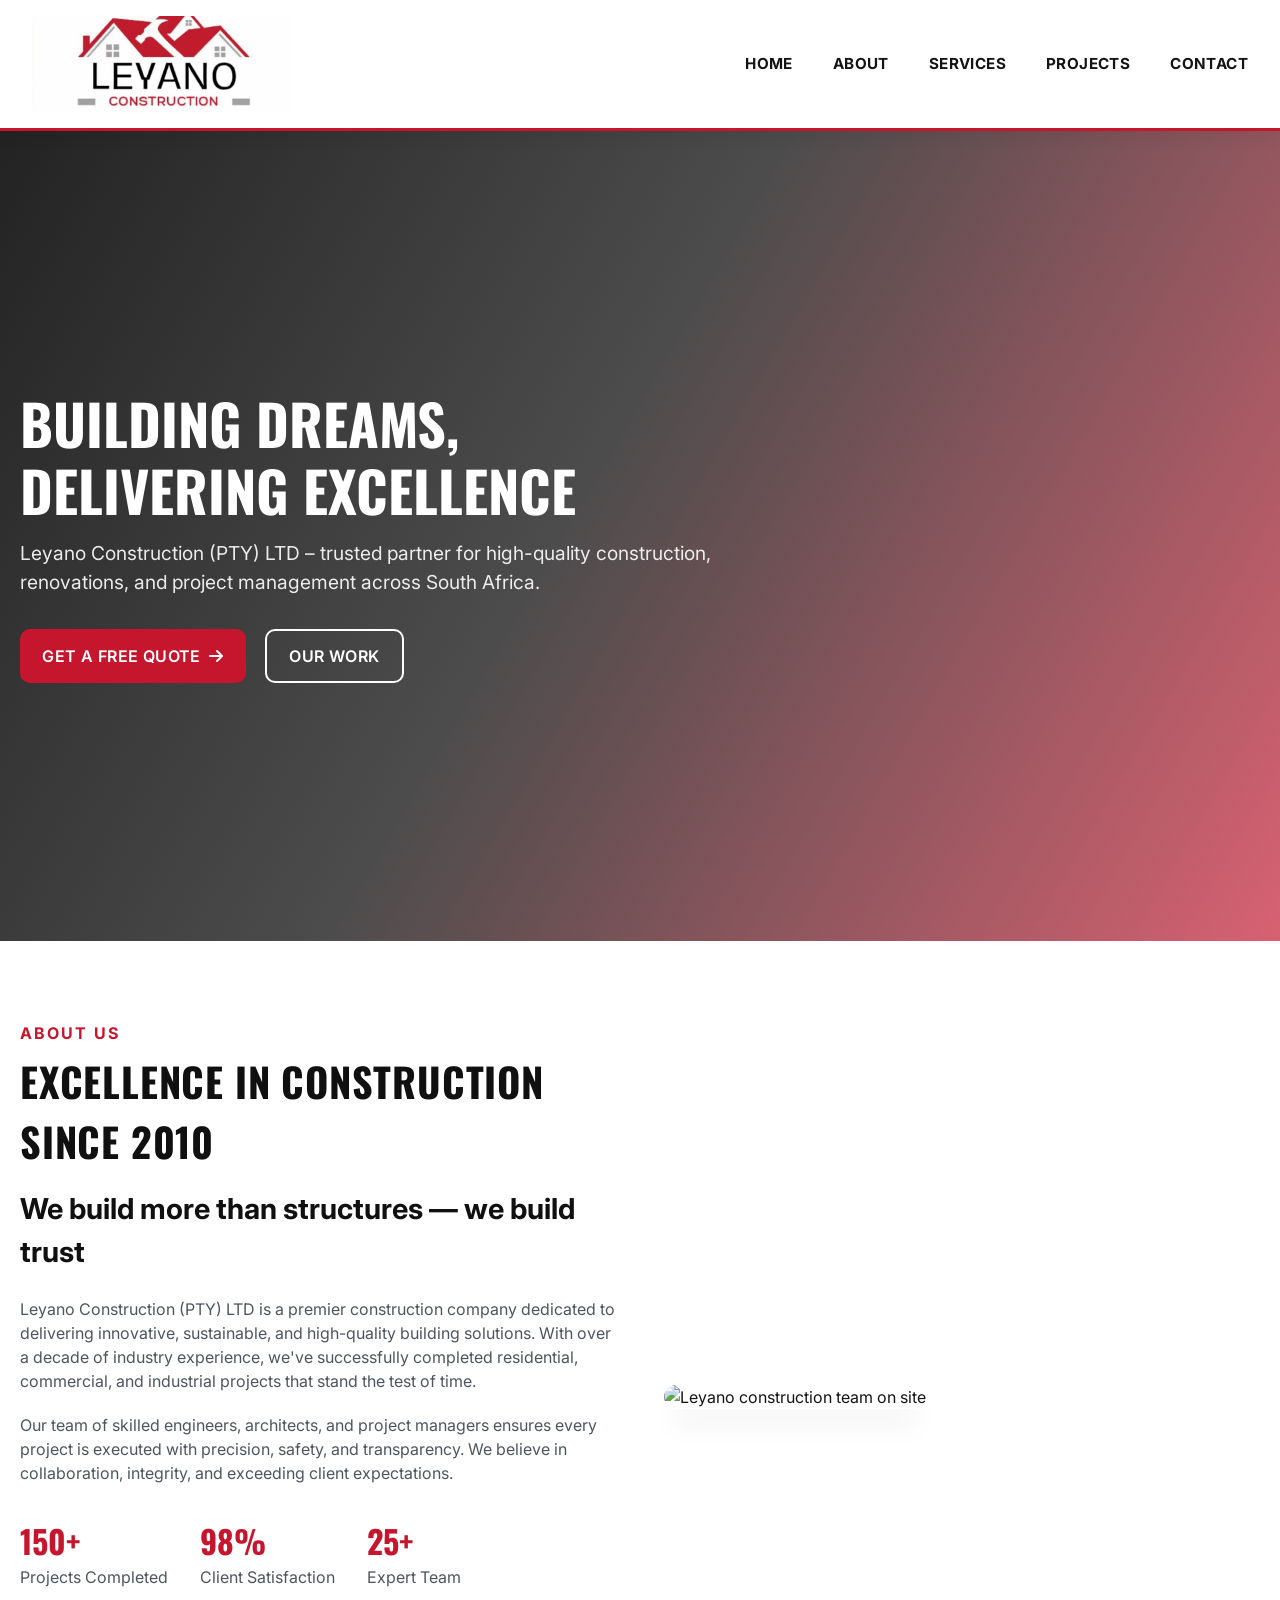
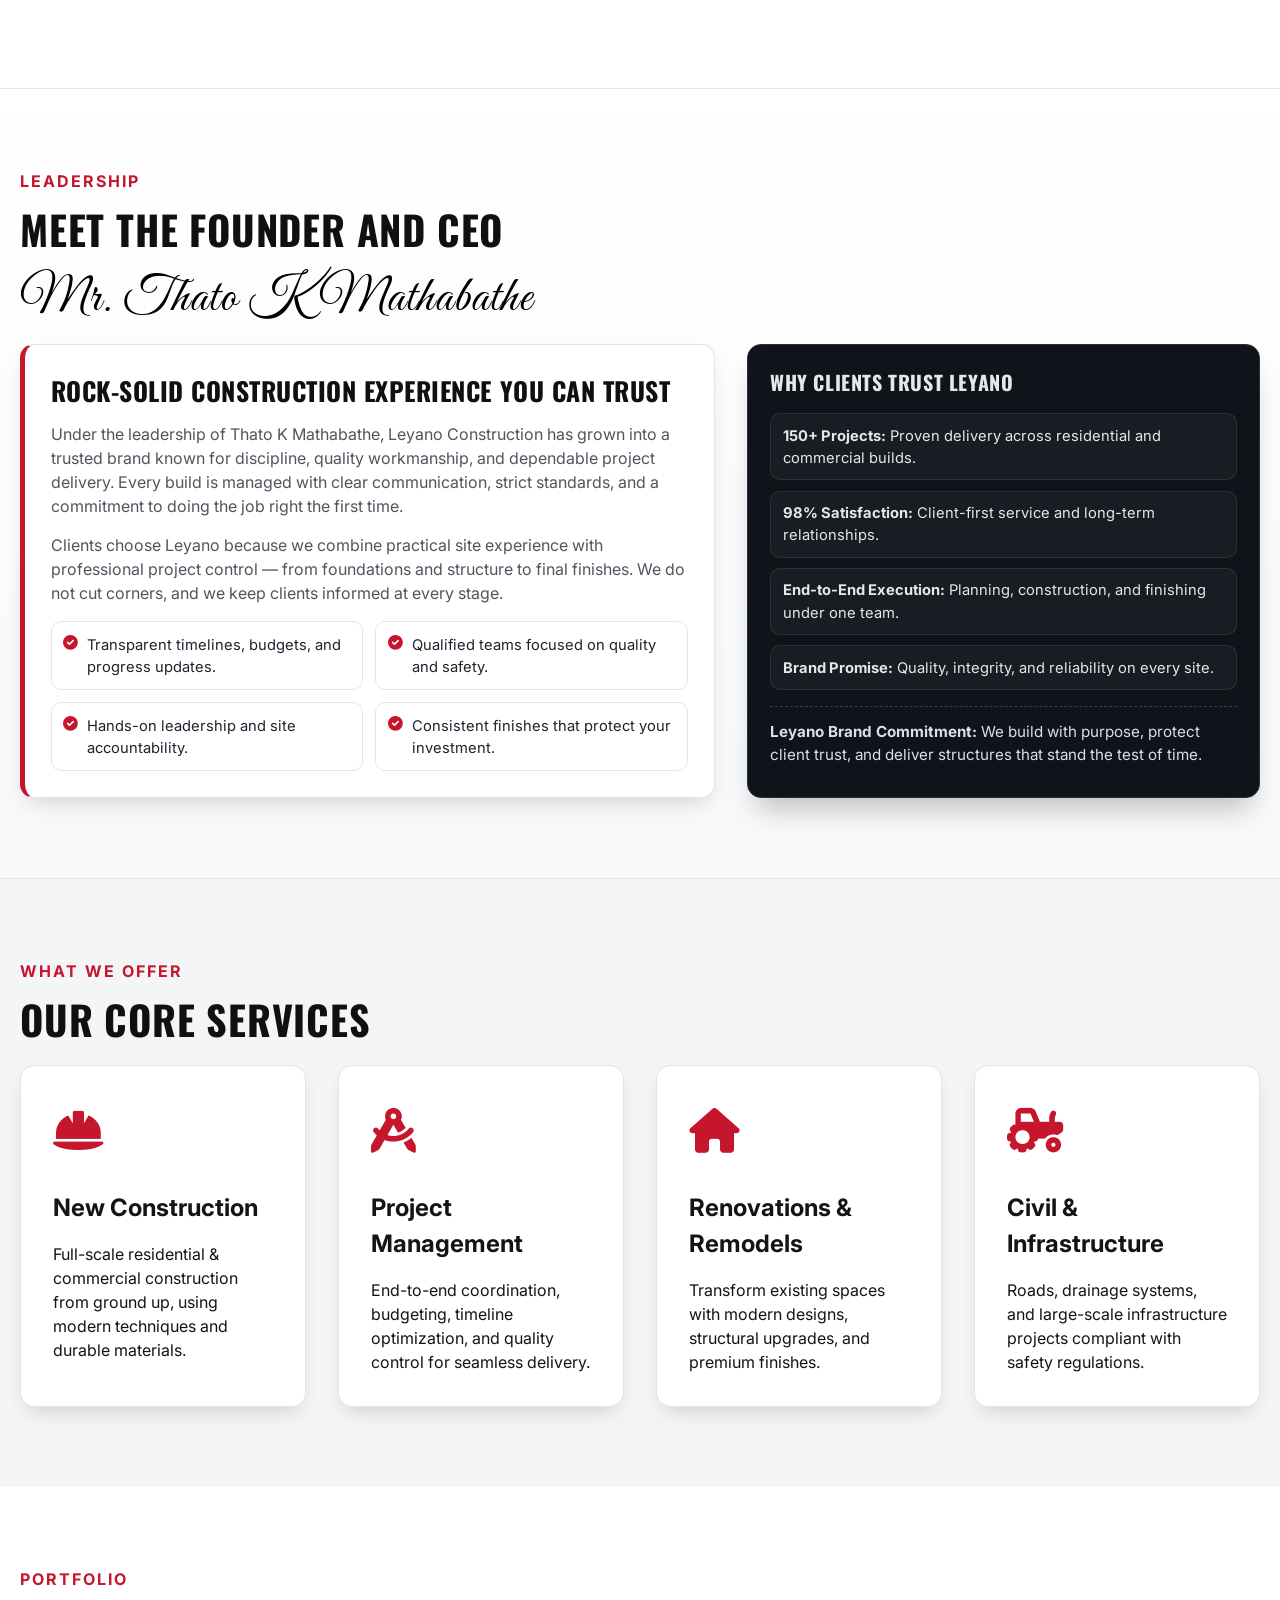
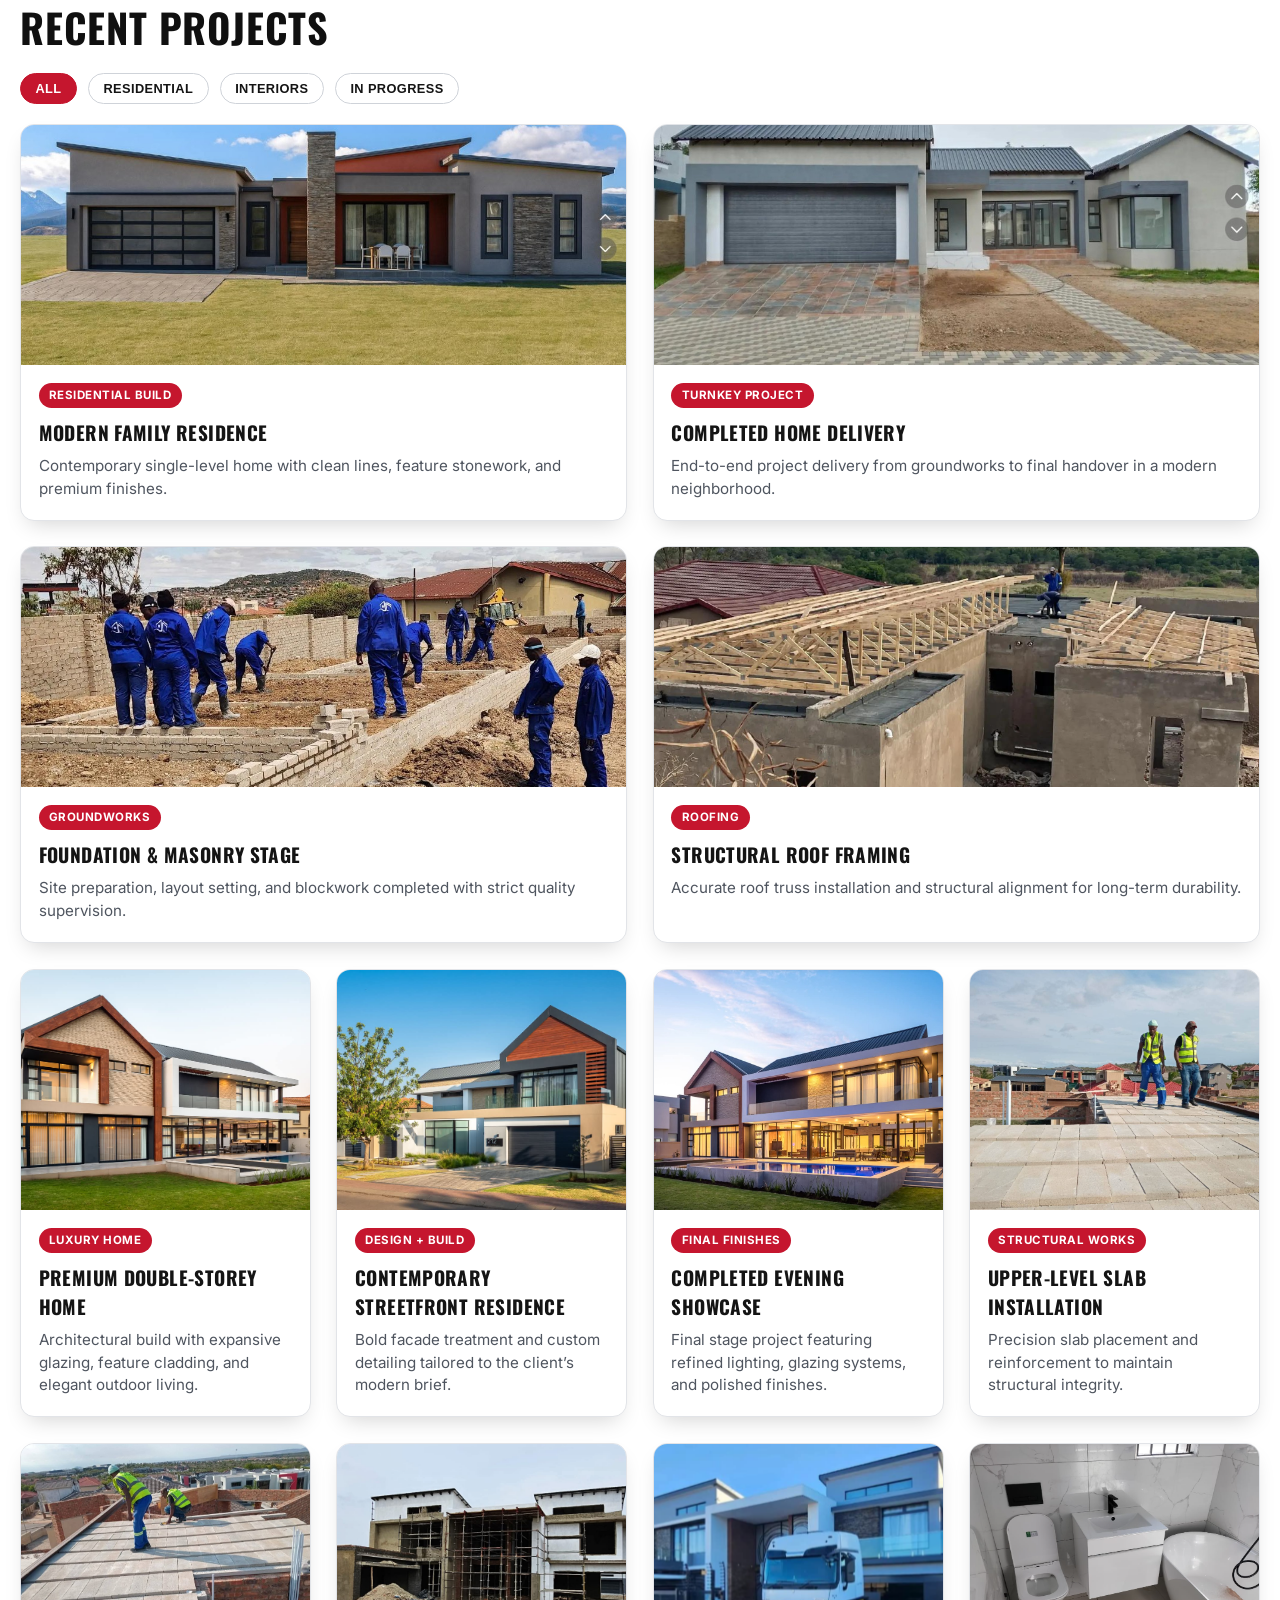
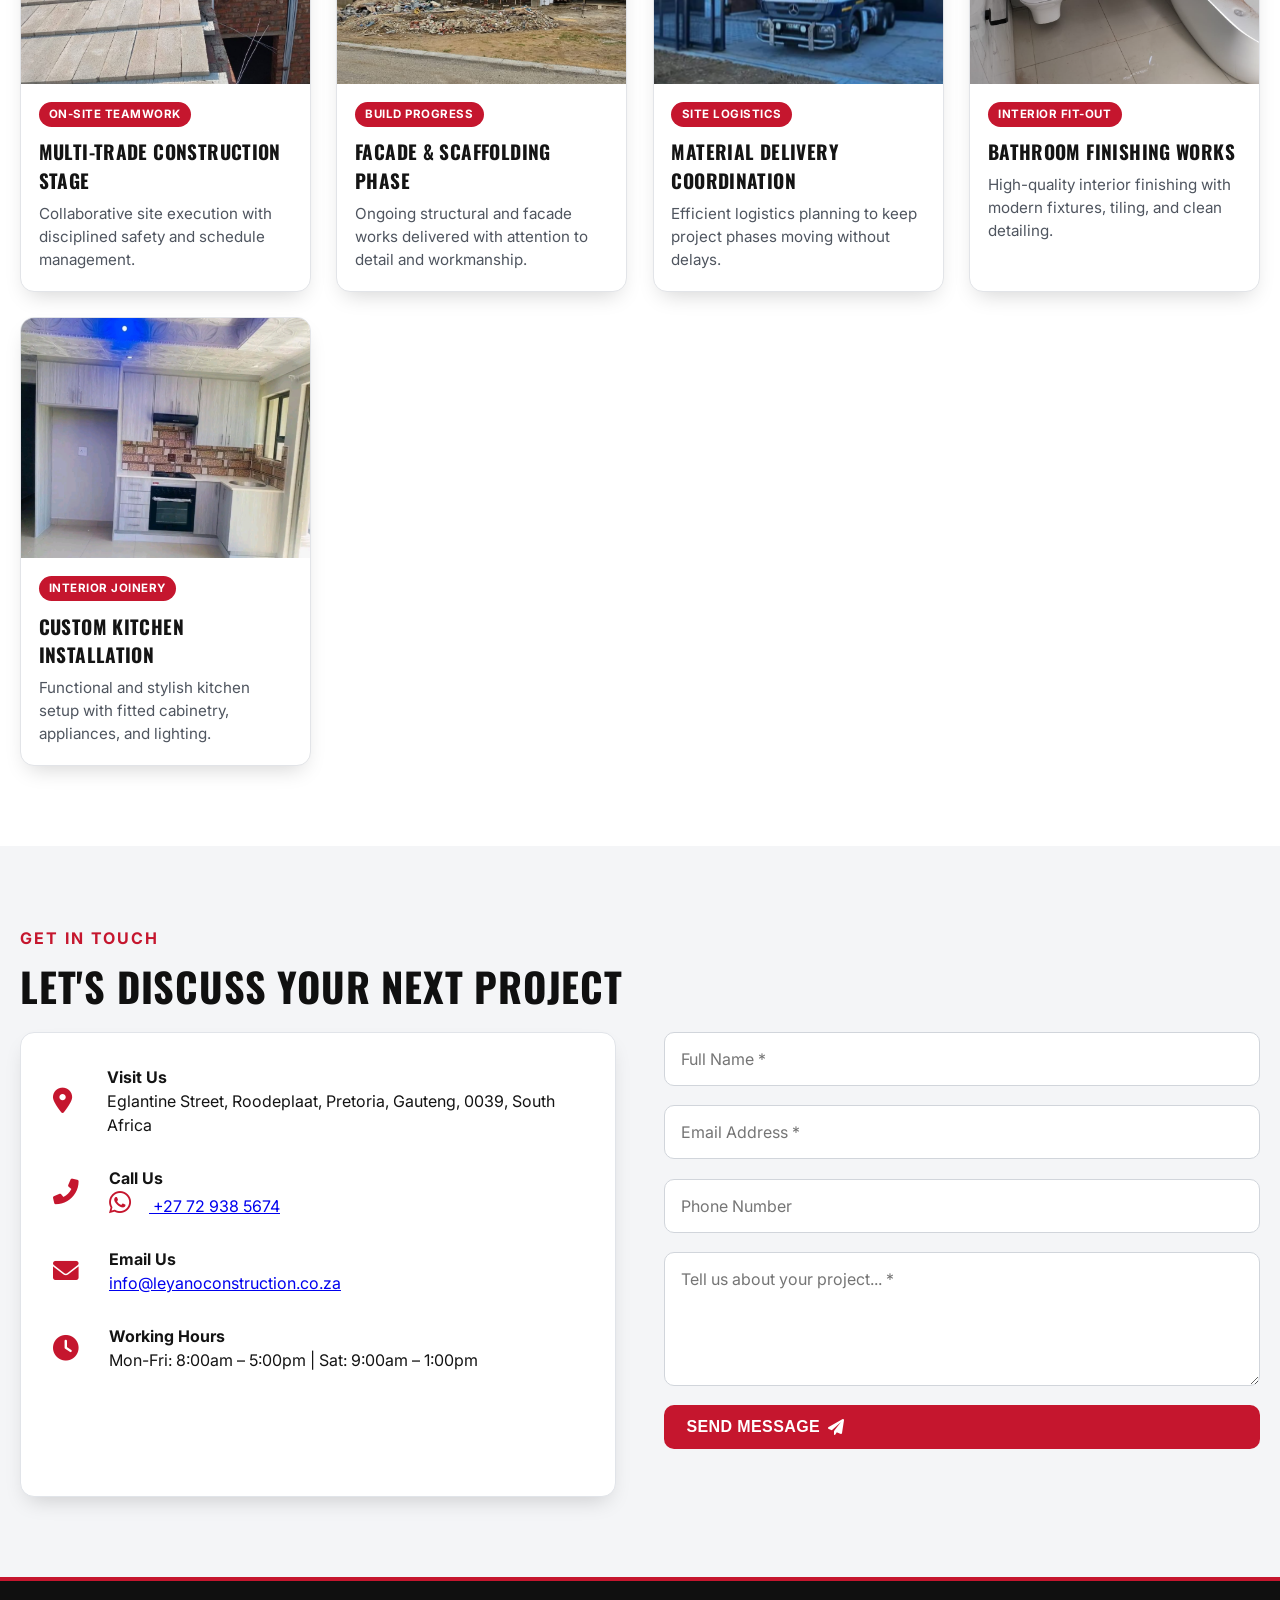
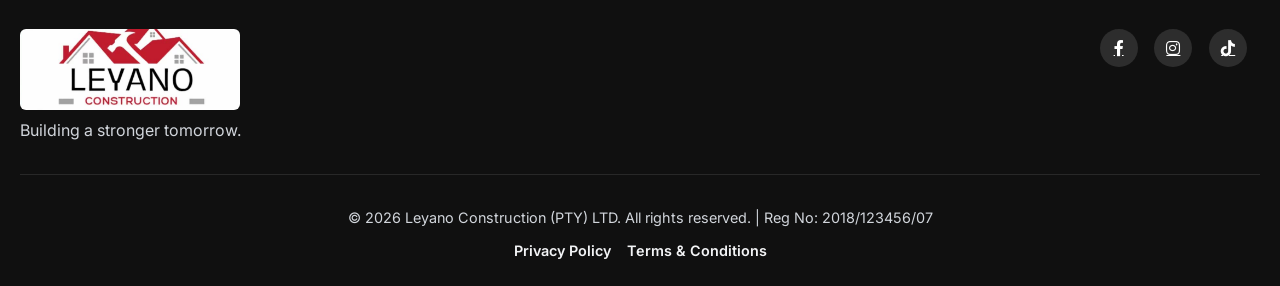
==== commit eaa16e3b: "Add Privacy Policy and Terms pages with Leyano branding. Link both pages from the footer; include th" ====
--- a/index.html
+++ b/index.html
@@ -687,6 +687,27 @@
       padding-top: 2rem;
       border-top: 1px solid rgba(255,255,255,0.1);
       font-size: 0.9rem;
+    }
+
+    .legal-links {
+      margin-top: 0.7rem;
+      display: flex;
+      justify-content: center;
+      gap: 1rem;
+      flex-wrap: wrap;
+    }
+
+    .legal-links a {
+      color: #f3f4f6;
+      text-decoration: none;
+      font-weight: 600;
+      font-size: 0.9rem;
+    }
+
+    .legal-links a:hover {
+      color: #ffffff;
+      text-decoration: underline;
+      text-underline-offset: 3px;
     }
 
     /* Responsive */
@@ -1206,6 +1227,10 @@
       </div>
       <div class="copyright">
         <p>&copy; <span id="currentYear"></span> Leyano Construction (PTY) LTD. All rights reserved. | Reg No: 2018/123456/07</p>
+        <div class="legal-links">
+          <a href="privacy.html">Privacy Policy</a>
+          <a href="terms.html">Terms & Conditions</a>
+        </div>
       </div>
     </div>
   </footer>
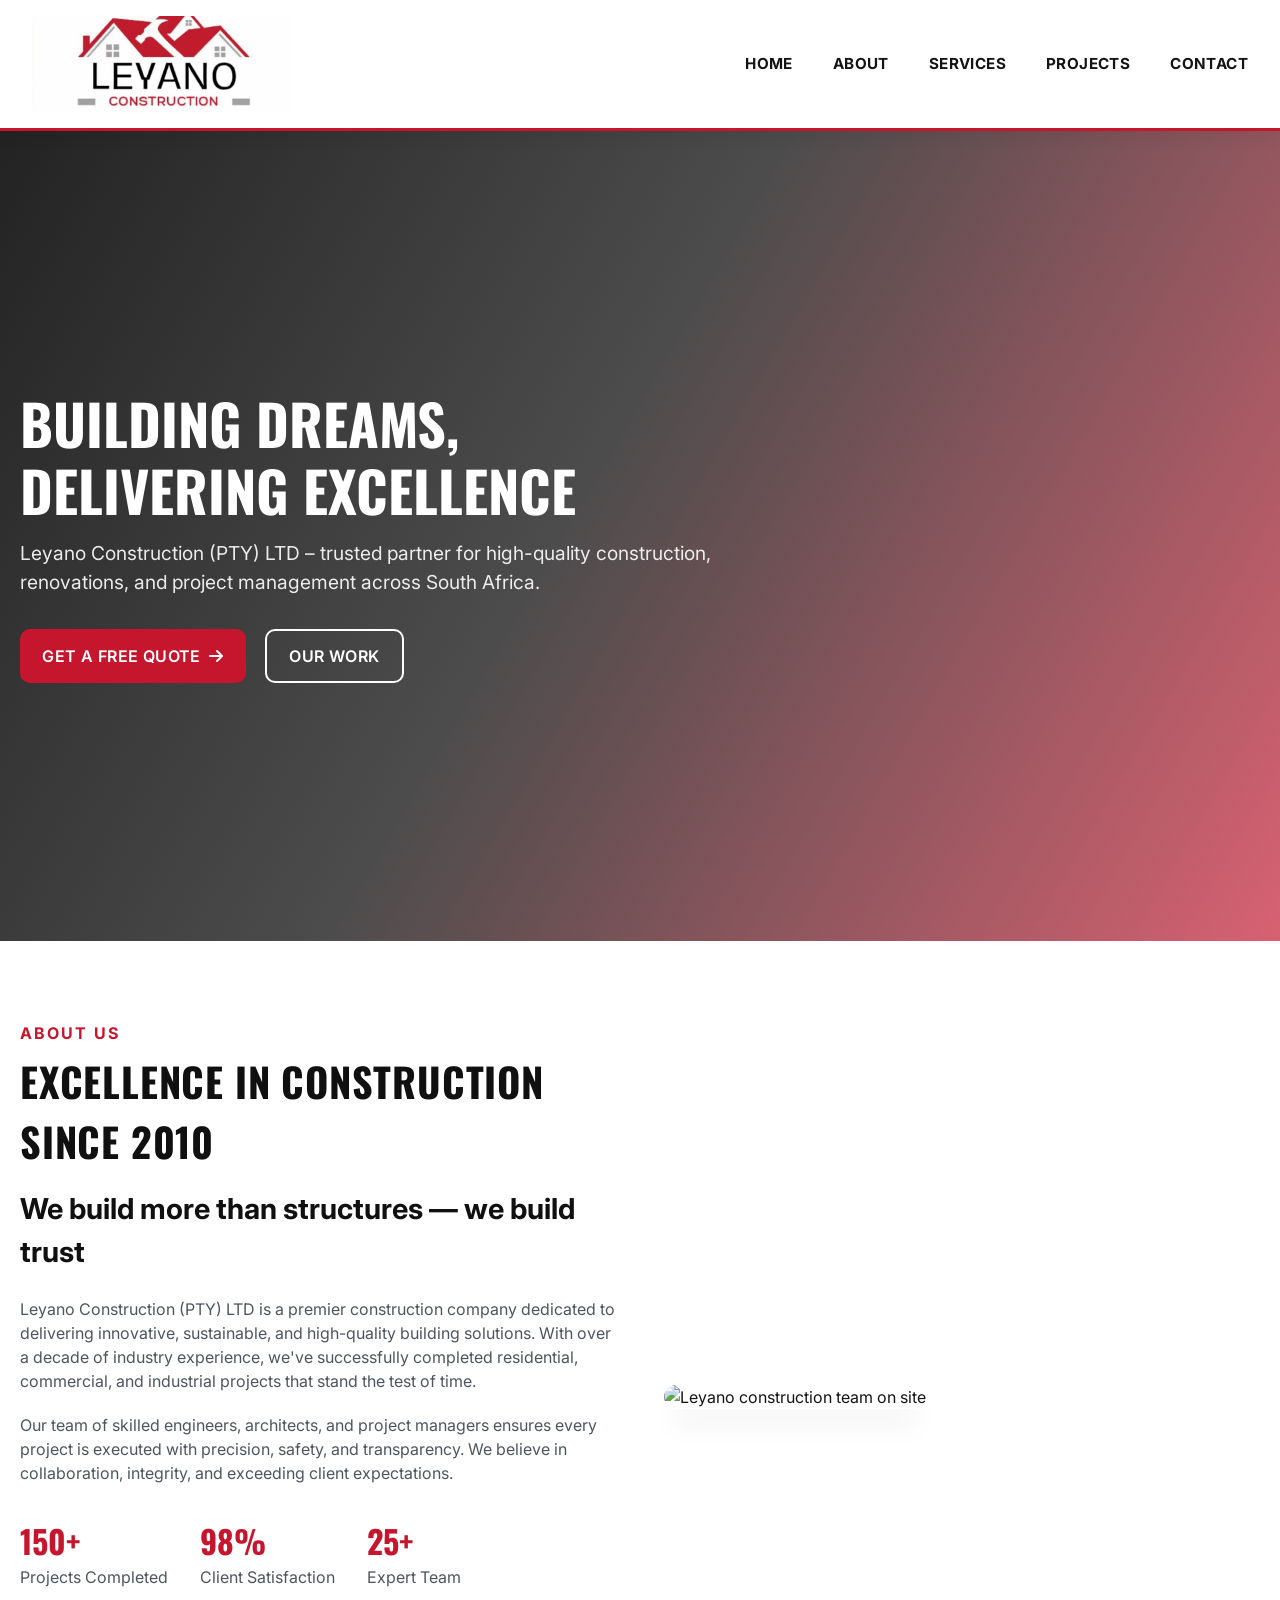
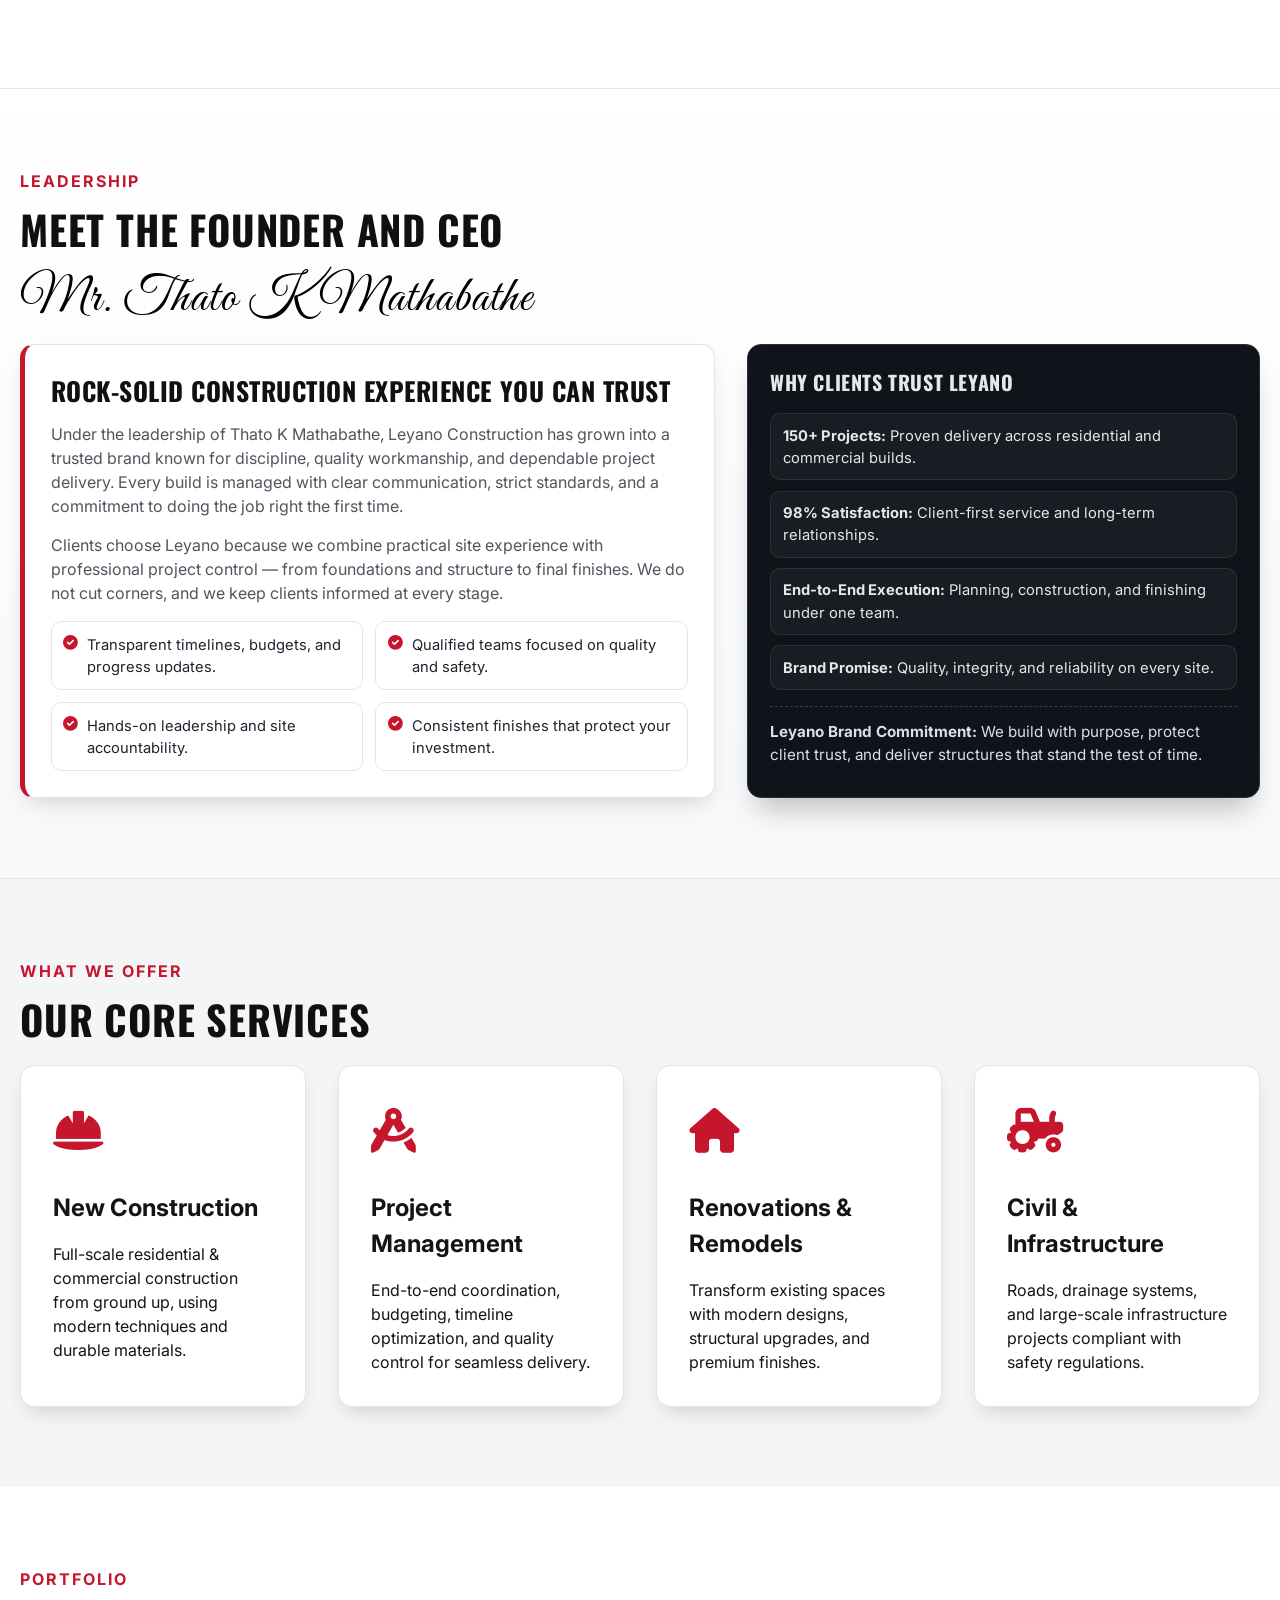
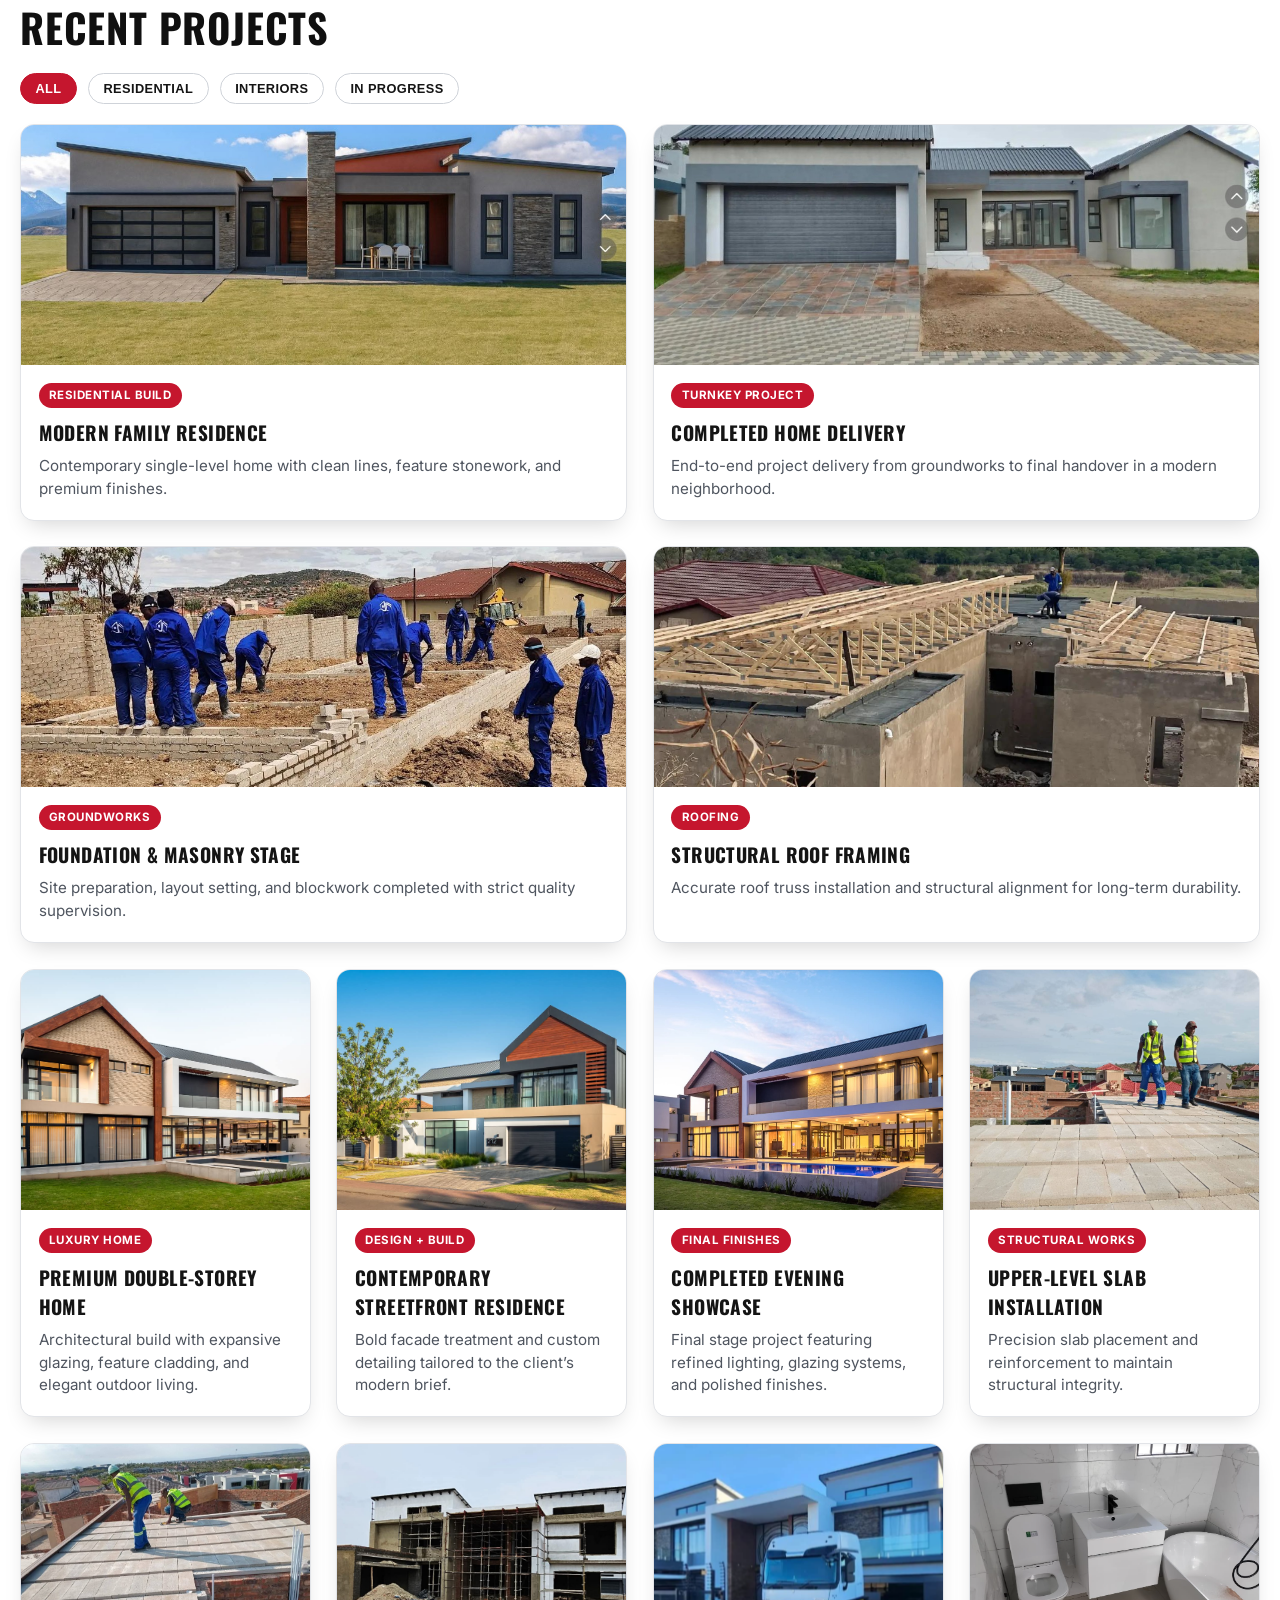
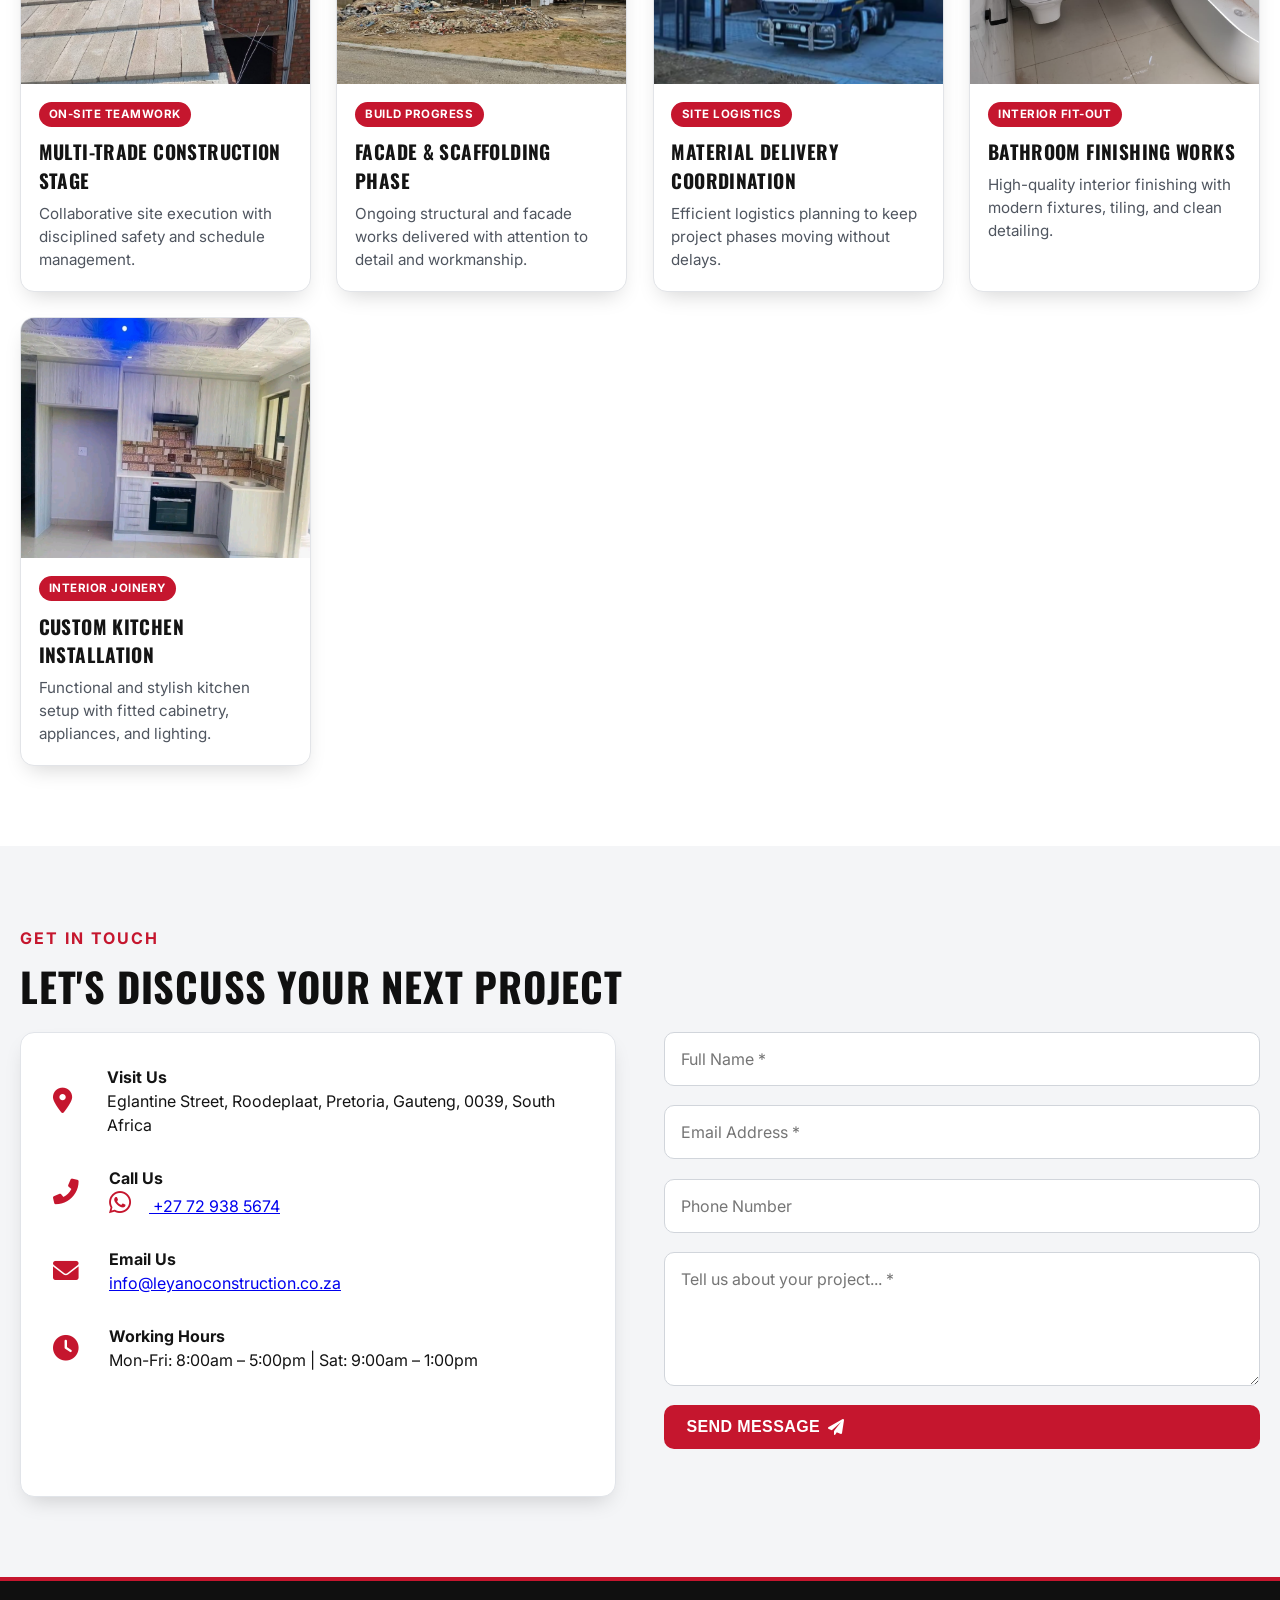
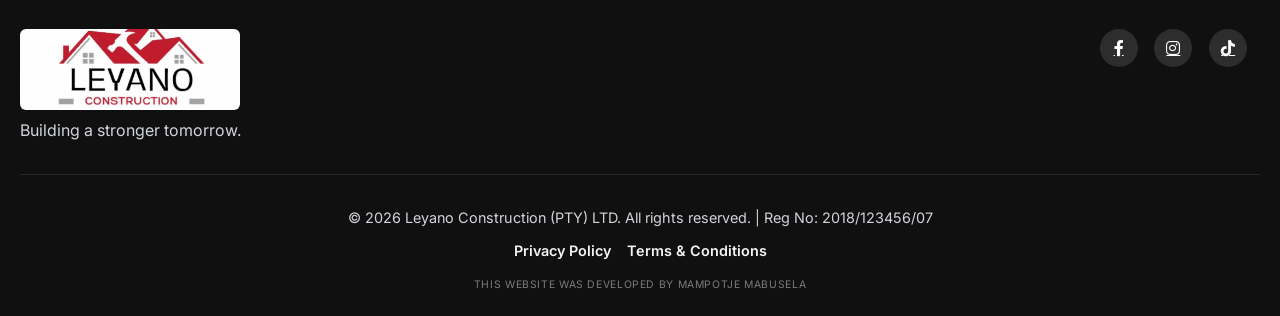
==== commit b62c3b29: "Add developer credit in site footers. Show a small branded line crediting the website developer on t" ====
--- a/index.html
+++ b/index.html
@@ -708,6 +708,15 @@
       color: #ffffff;
       text-decoration: underline;
       text-underline-offset: 3px;
+    }
+
+    .developer-credit {
+      margin-top: 1rem;
+      font-size: 0.65rem;
+      letter-spacing: 0.06em;
+      color: rgba(255, 255, 255, 0.45);
+      text-transform: uppercase;
+      line-height: 1.4;
     }
 
     /* Responsive */
@@ -1231,6 +1240,7 @@
           <a href="privacy.html">Privacy Policy</a>
           <a href="terms.html">Terms & Conditions</a>
         </div>
+        <p class="developer-credit">This website was developed by Mampotje Mabusela</p>
       </div>
     </div>
   </footer>
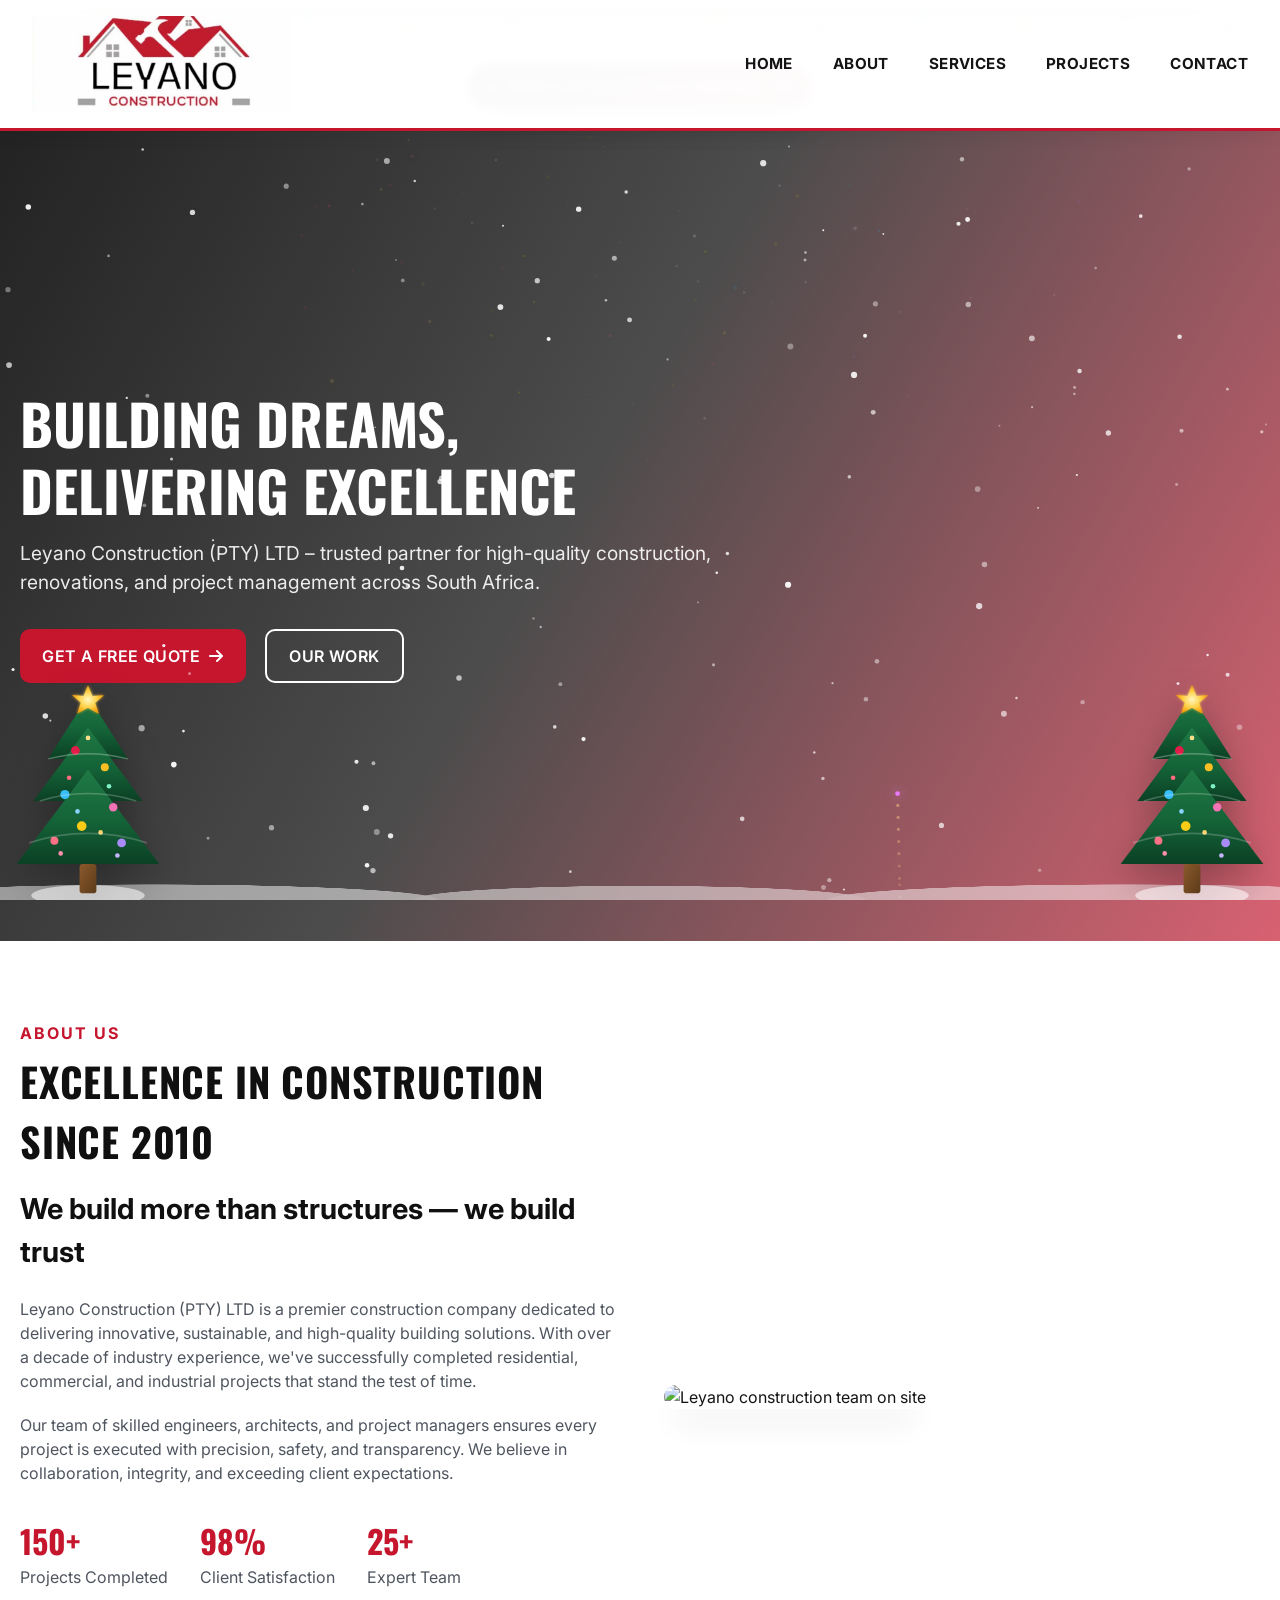
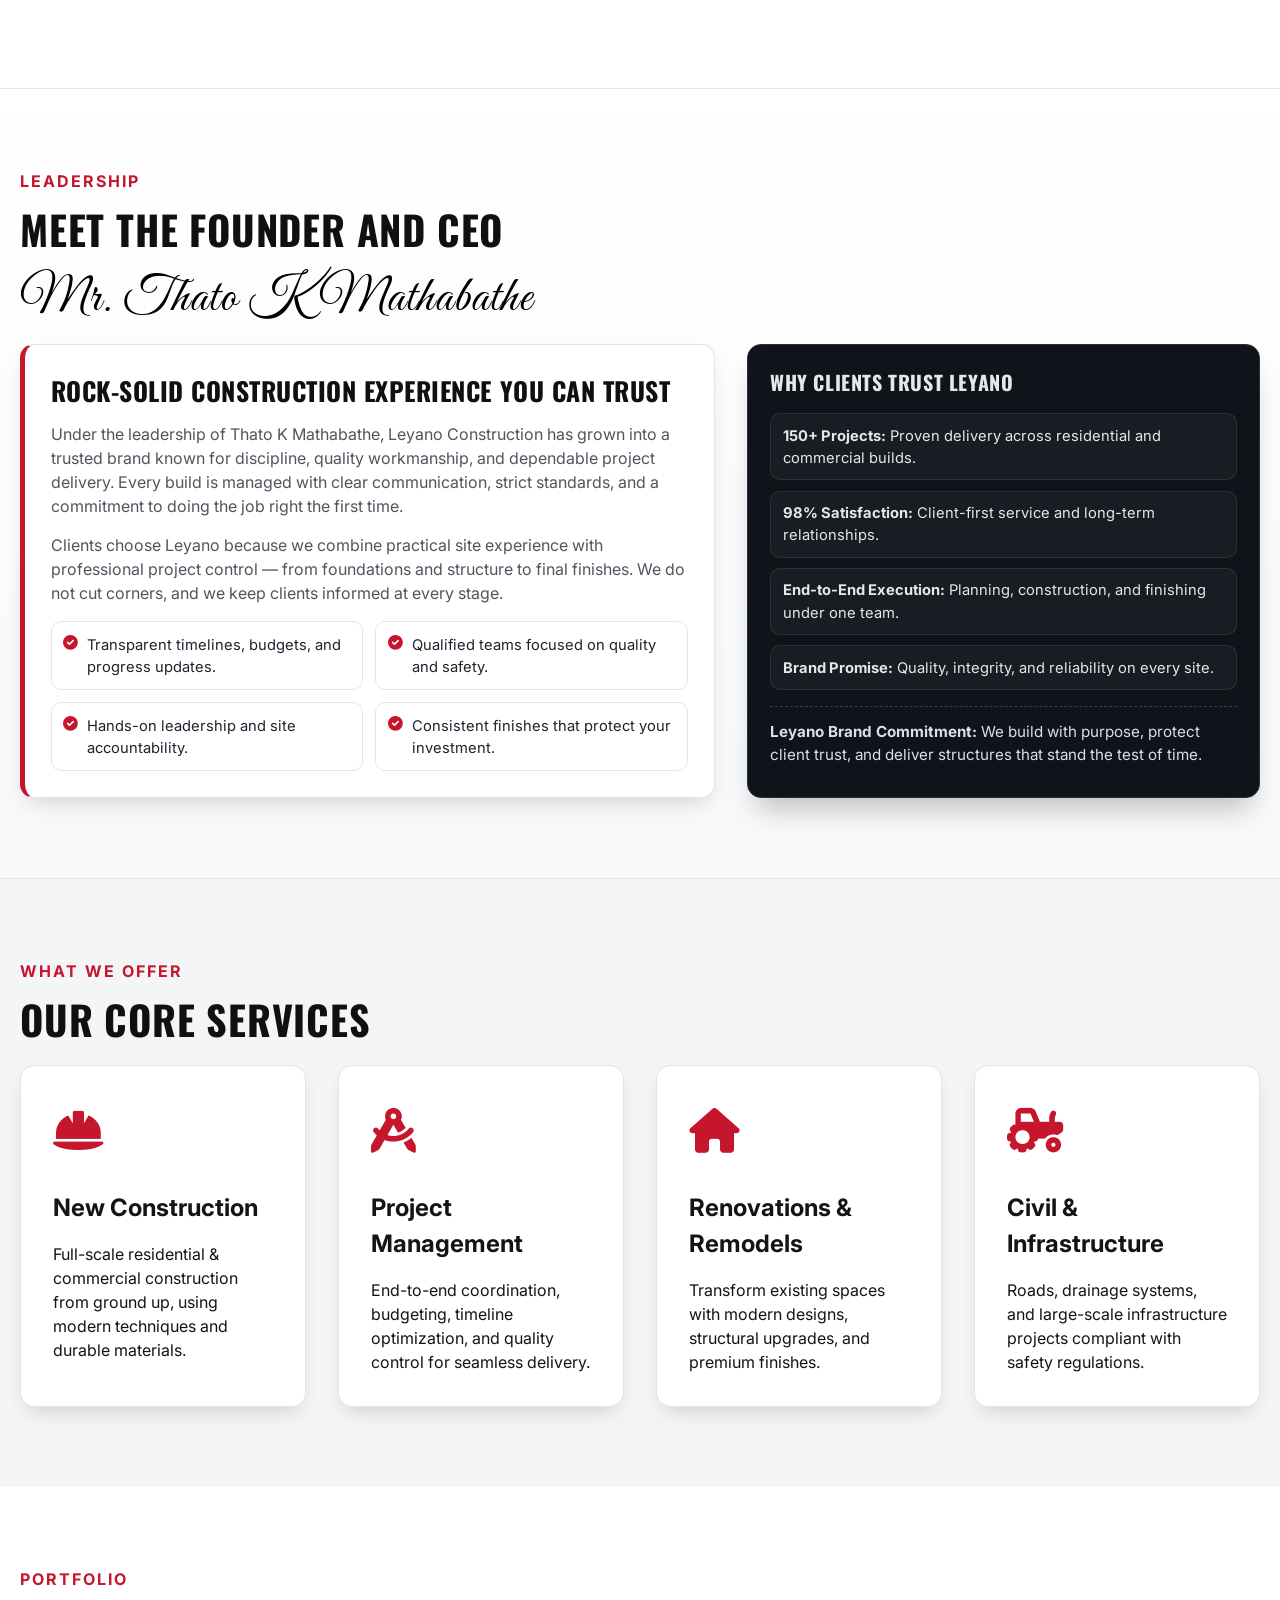
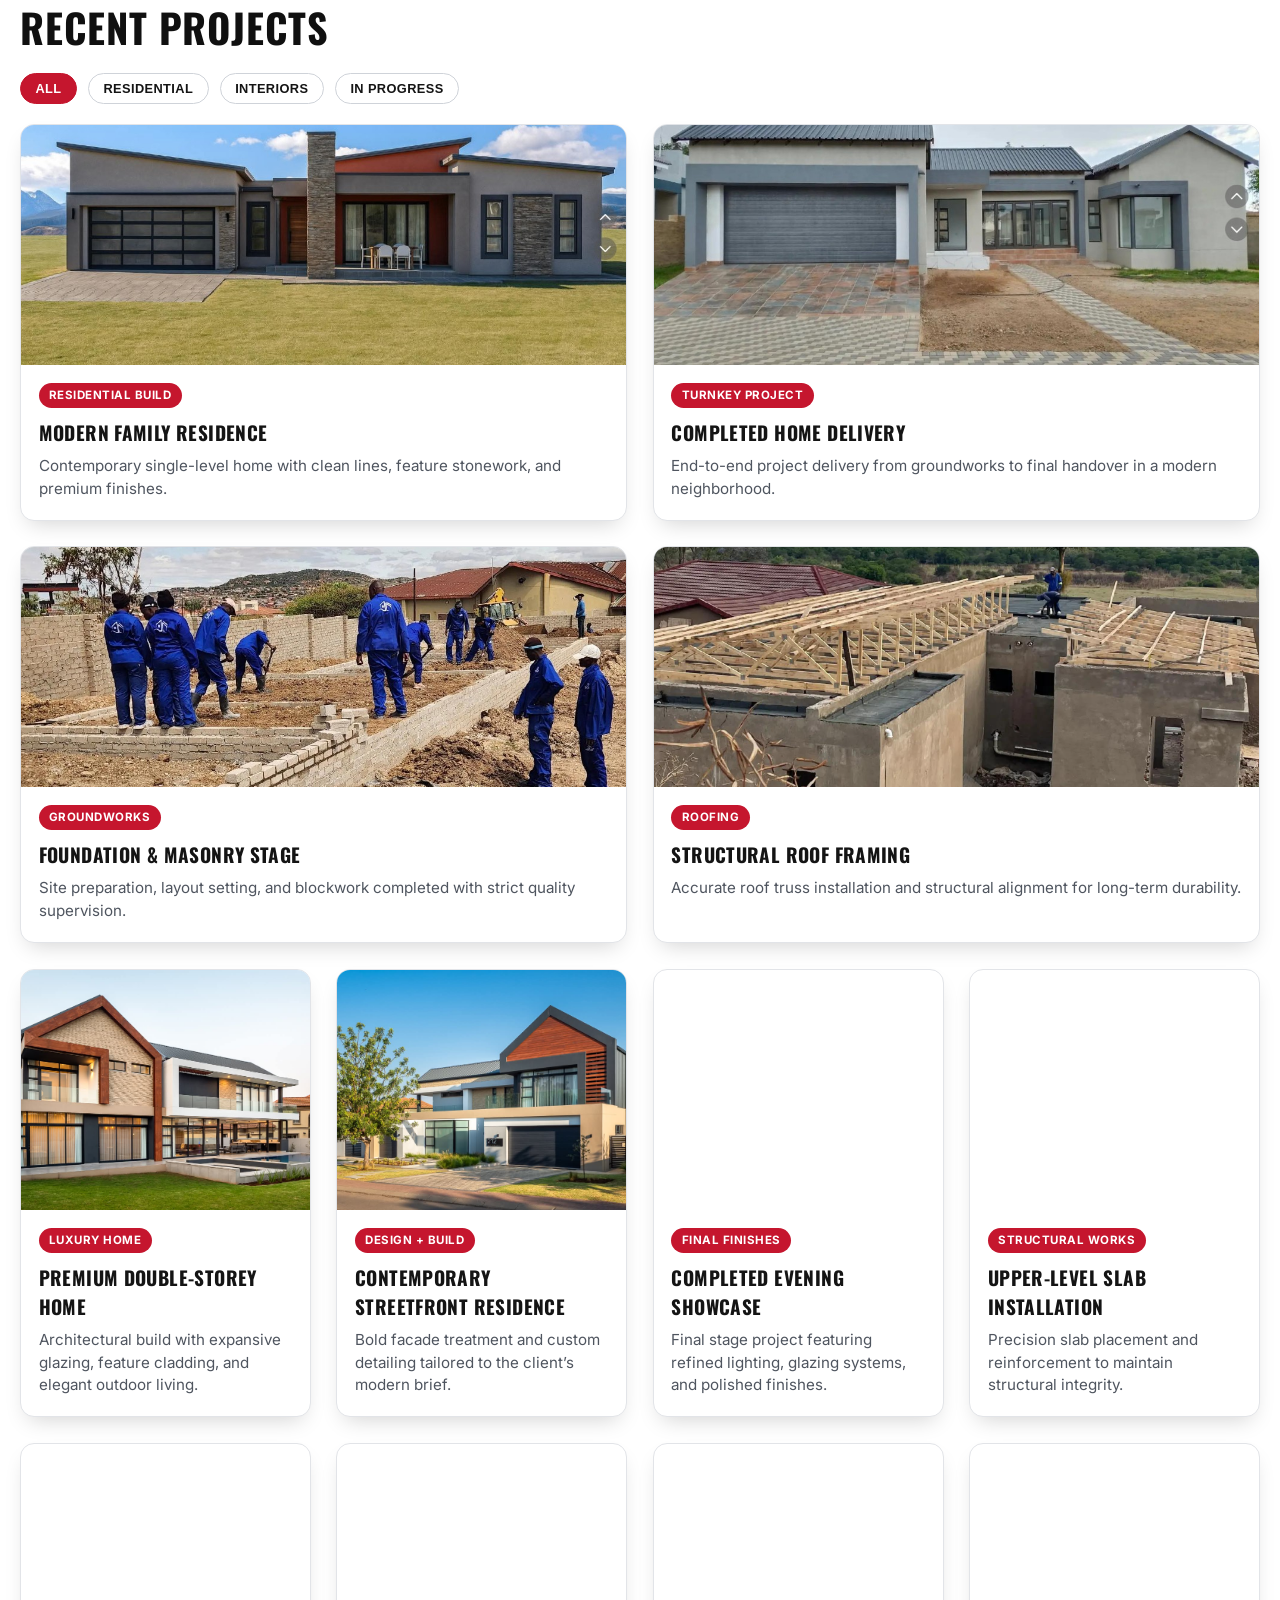
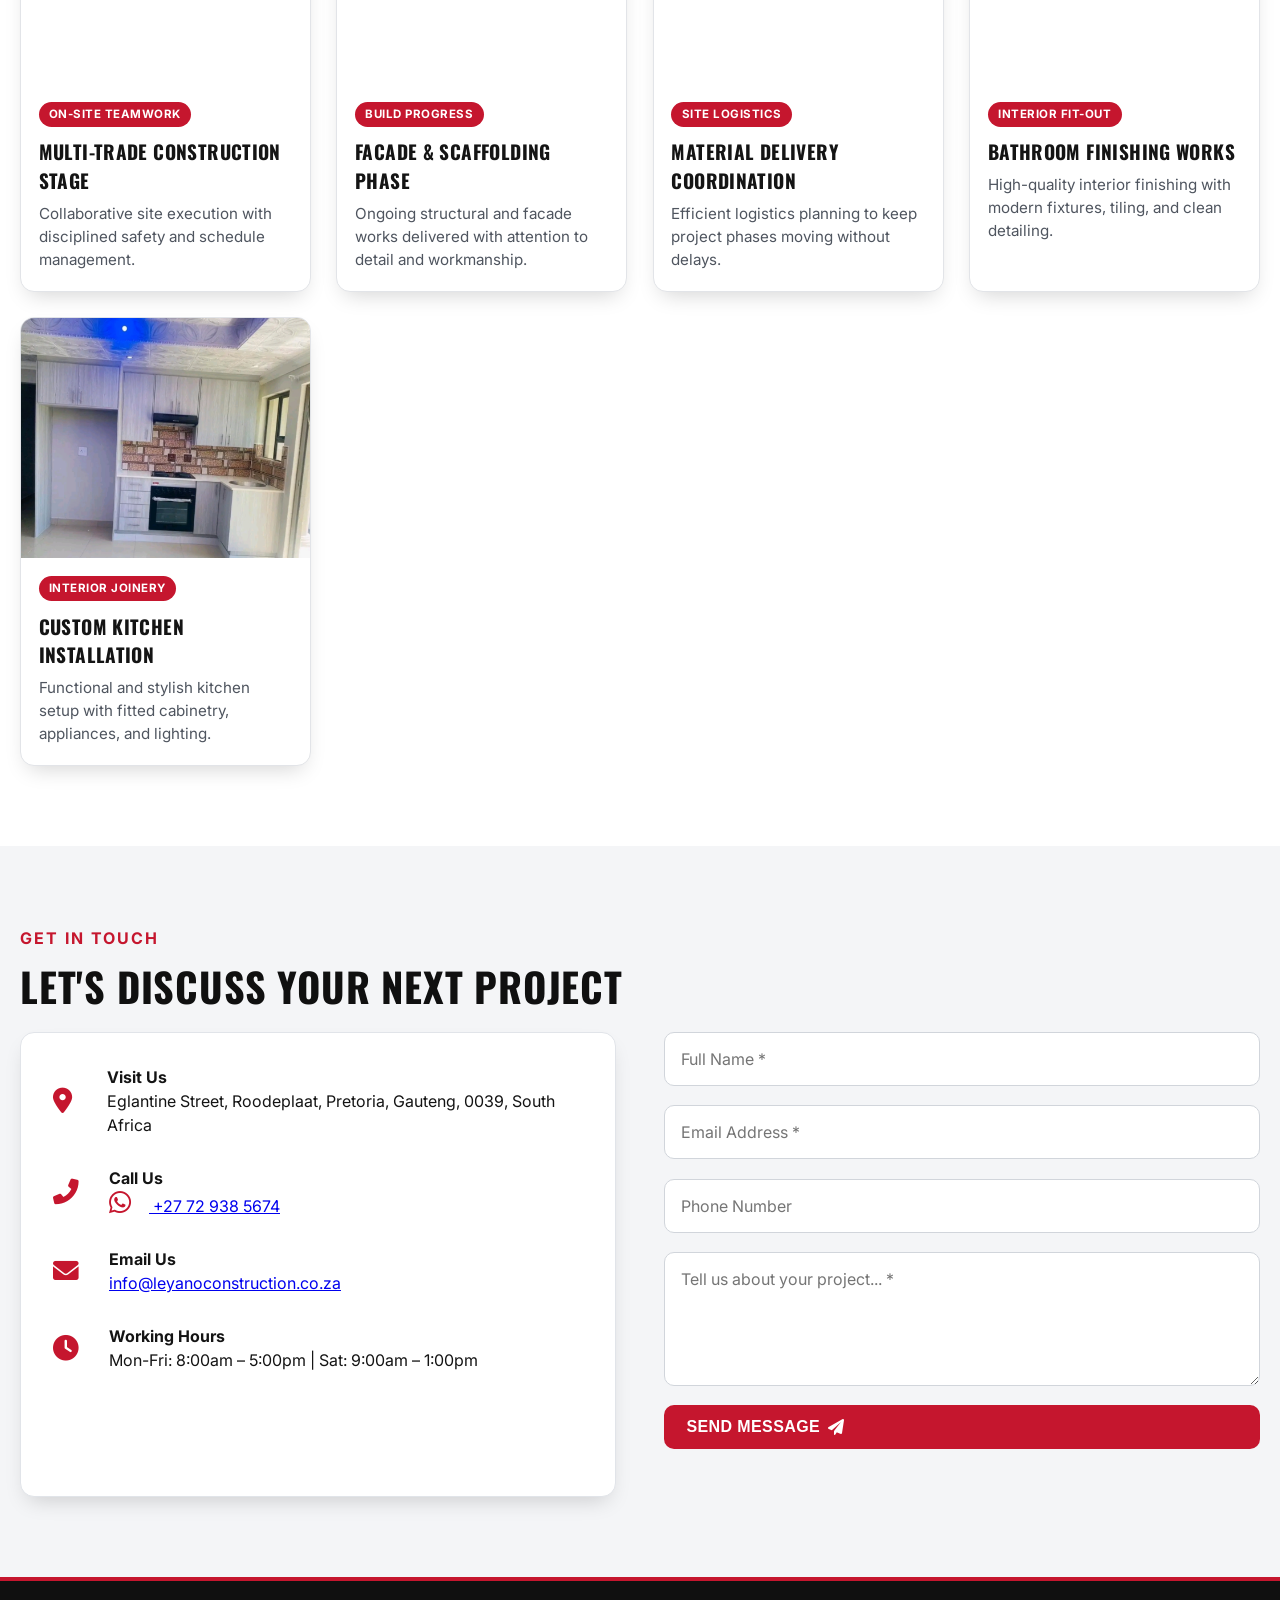
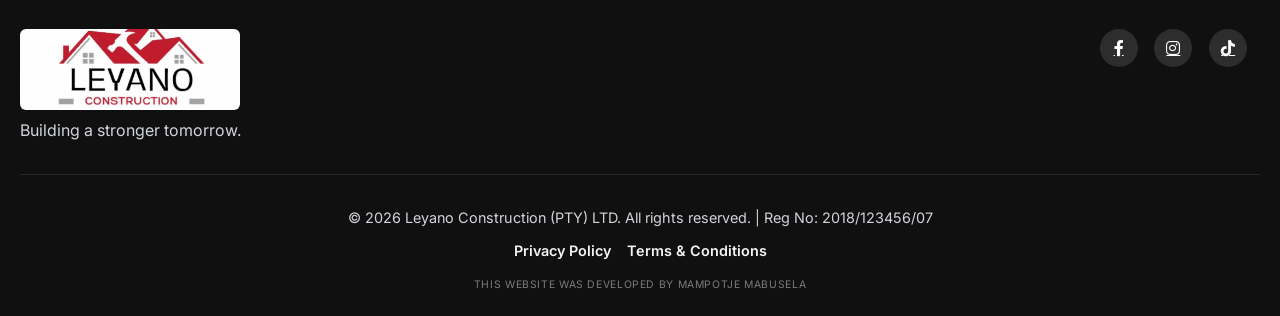
==== commit 5f302357: "Add top-tier Christmas and New Year festive decorations. Co-authored-by: Cursor <cursoragent@cursor." ====
--- a/index.html
+++ b/index.html
@@ -8,6 +8,7 @@
   <!-- Google Fonts + Font Awesome -->
   <link href="https://fonts.googleapis.com/css2?family=Great+Vibes&family=Inter:opsz,wght@14..32,300;14..32,400;14..32,600;14..32,700;14..32,800&family=Oswald:wght@500;600;700&display=swap" rel="stylesheet">
   <link rel="stylesheet" href="https://cdnjs.cloudflare.com/ajax/libs/font-awesome/6.0.0-beta3/css/all.min.css">
+  <link rel="stylesheet" href="assets/festive.css">
   <style>
     * {
       margin: 0;
@@ -131,7 +132,7 @@
       box-shadow: 0 3px 18px rgba(0, 0, 0, 0.08);
       position: sticky;
       top: 0;
-      z-index: 1000;
+      z-index: 1300;
       transition: var(--transition);
     }
 
@@ -1436,5 +1437,6 @@
     // Dynamic copyright year
     document.getElementById('currentYear').innerText = new Date().getFullYear();
   </script>
+  <script src="assets/festive.js" defer></script>
 </body>
 </html>
--- a/assets/festive.css
+++ b/assets/festive.css
@@ -0,0 +1,253 @@
+/* Leyano festive overlay — Christmas & New Year */
+.festive-layer {
+  pointer-events: none;
+  position: fixed;
+  inset: 0;
+  z-index: 1200;
+  overflow: hidden;
+}
+
+.festive-layer * {
+  pointer-events: none;
+}
+
+#festive-sky {
+  position: absolute;
+  inset: 0;
+  width: 100%;
+  height: 100%;
+  display: block;
+}
+
+.festive-garland {
+  position: absolute;
+  top: 0;
+  left: 0;
+  right: 0;
+  height: 52px;
+  z-index: 2;
+  background:
+    radial-gradient(circle at 8% 18px, #ffd76a 0 5px, transparent 6px),
+    radial-gradient(circle at 16% 28px, #ff4d6d 0 5px, transparent 6px),
+    radial-gradient(circle at 24% 16px, #5eead4 0 5px, transparent 6px),
+    radial-gradient(circle at 32% 30px, #fbbf24 0 5px, transparent 6px),
+    radial-gradient(circle at 40% 18px, #fb7185 0 5px, transparent 6px),
+    radial-gradient(circle at 48% 28px, #86efac 0 5px, transparent 6px),
+    radial-gradient(circle at 56% 16px, #fde047 0 5px, transparent 6px),
+    radial-gradient(circle at 64% 30px, #f472b6 0 5px, transparent 6px),
+    radial-gradient(circle at 72% 18px, #67e8f9 0 5px, transparent 6px),
+    radial-gradient(circle at 80% 28px, #fdba74 0 5px, transparent 6px),
+    radial-gradient(circle at 88% 16px, #c084fc 0 5px, transparent 6px),
+    radial-gradient(circle at 96% 30px, #f87171 0 5px, transparent 6px);
+  filter: drop-shadow(0 0 6px rgba(255, 215, 120, 0.55));
+  opacity: 0.95;
+  mask-image: linear-gradient(180deg, #000 35%, transparent 100%);
+  -webkit-mask-image: linear-gradient(180deg, #000 35%, transparent 100%);
+  animation: festive-garland-glow 2.8s ease-in-out infinite alternate;
+}
+
+.festive-garland::before {
+  content: "";
+  position: absolute;
+  left: 0;
+  right: 0;
+  top: 10px;
+  height: 3px;
+  background: linear-gradient(90deg, transparent, #1a4d2e 8%, #14532d 50%, #1a4d2e 92%, transparent);
+  border-radius: 999px;
+  box-shadow: 0 2px 8px rgba(0, 0, 0, 0.18);
+}
+
+.festive-banner {
+  position: absolute;
+  top: 64px;
+  left: 50%;
+  transform: translateX(-50%);
+  z-index: 3;
+  display: inline-flex;
+  align-items: center;
+  gap: 0.65rem;
+  padding: 0.55rem 1rem 0.55rem 0.9rem;
+  border-radius: 999px;
+  background: linear-gradient(135deg, rgba(16, 16, 16, 0.88), rgba(197, 22, 46, 0.82));
+  border: 1px solid rgba(255, 215, 128, 0.45);
+  box-shadow:
+    0 10px 30px rgba(0, 0, 0, 0.28),
+    0 0 24px rgba(255, 200, 80, 0.22),
+    inset 0 1px 0 rgba(255, 255, 255, 0.18);
+  color: #fff8e7;
+  font-family: "Oswald", sans-serif;
+  font-size: clamp(0.72rem, 1.8vw, 0.92rem);
+  letter-spacing: 0.08em;
+  text-transform: uppercase;
+  white-space: nowrap;
+  pointer-events: auto;
+  animation: festive-banner-in 0.9s cubic-bezier(0.22, 1, 0.36, 1) both;
+}
+
+.festive-banner .festive-banner-icon {
+  font-size: 1rem;
+  filter: drop-shadow(0 0 6px rgba(255, 215, 100, 0.8));
+}
+
+.festive-banner button {
+  pointer-events: auto;
+  appearance: none;
+  border: 0;
+  background: rgba(255, 255, 255, 0.14);
+  color: #fff;
+  width: 1.45rem;
+  height: 1.45rem;
+  border-radius: 50%;
+  cursor: pointer;
+  font-size: 0.85rem;
+  line-height: 1;
+  display: grid;
+  place-items: center;
+  transition: background 0.2s ease, transform 0.2s ease;
+}
+
+.festive-banner button:hover {
+  background: rgba(255, 255, 255, 0.28);
+  transform: scale(1.06);
+}
+
+.festive-tree {
+  position: absolute;
+  bottom: -8px;
+  width: min(168px, 28vw);
+  z-index: 2;
+  filter: drop-shadow(0 12px 18px rgba(0, 0, 0, 0.28));
+  transform-origin: 50% 100%;
+  animation: festive-tree-sway 5.5s ease-in-out infinite;
+}
+
+.festive-tree--left {
+  left: max(4px, env(safe-area-inset-left));
+}
+
+.festive-tree--right {
+  right: max(4px, env(safe-area-inset-right));
+  animation-delay: -2.4s;
+}
+
+.festive-tree svg {
+  display: block;
+  width: 100%;
+  height: auto;
+}
+
+.festive-tree .ornament {
+  animation: festive-twinkle 1.8s ease-in-out infinite;
+}
+
+.festive-tree .ornament:nth-child(odd) {
+  animation-delay: 0.4s;
+}
+
+.festive-tree .ornament:nth-child(3n) {
+  animation-delay: 0.9s;
+}
+
+.festive-tree .star {
+  transform-origin: center;
+  animation: festive-star-pulse 2.2s ease-in-out infinite;
+}
+
+.festive-tree .light {
+  animation: festive-bulb 1.4s ease-in-out infinite;
+}
+
+.festive-tree .light:nth-of-type(2n) {
+  animation-delay: 0.35s;
+}
+
+.festive-tree .light:nth-of-type(3n) {
+  animation-delay: 0.7s;
+}
+
+.festive-snow-mound {
+  position: absolute;
+  bottom: 0;
+  left: 0;
+  right: 0;
+  height: 28px;
+  background:
+    radial-gradient(ellipse 40% 100% at 12% 100%, rgba(255, 255, 255, 0.92) 0 55%, transparent 56%),
+    radial-gradient(ellipse 35% 100% at 50% 100%, rgba(255, 255, 255, 0.88) 0 50%, transparent 51%),
+    radial-gradient(ellipse 42% 100% at 88% 100%, rgba(255, 255, 255, 0.9) 0 55%, transparent 56%);
+  opacity: 0.55;
+  z-index: 1;
+  filter: blur(0.2px);
+}
+
+@keyframes festive-garland-glow {
+  from { filter: drop-shadow(0 0 4px rgba(255, 215, 120, 0.35)); opacity: 0.85; }
+  to { filter: drop-shadow(0 0 10px rgba(255, 215, 120, 0.75)); opacity: 1; }
+}
+
+@keyframes festive-banner-in {
+  from { opacity: 0; transform: translate(-50%, -18px) scale(0.96); }
+  to { opacity: 1; transform: translate(-50%, 0) scale(1); }
+}
+
+@keyframes festive-tree-sway {
+  0%, 100% { transform: rotate(-1.2deg); }
+  50% { transform: rotate(1.4deg); }
+}
+
+@keyframes festive-twinkle {
+  0%, 100% { opacity: 0.75; filter: brightness(0.95); }
+  50% { opacity: 1; filter: brightness(1.35); }
+}
+
+@keyframes festive-star-pulse {
+  0%, 100% { transform: scale(1); filter: drop-shadow(0 0 4px #ffe08a); }
+  50% { transform: scale(1.12); filter: drop-shadow(0 0 12px #ffd24a); }
+}
+
+@keyframes festive-bulb {
+  0%, 100% { opacity: 0.55; }
+  50% { opacity: 1; }
+}
+
+@media (max-width: 720px) {
+  .festive-tree {
+    width: min(118px, 34vw);
+  }
+
+  .festive-banner {
+    top: 58px;
+    max-width: calc(100vw - 1.5rem);
+    white-space: normal;
+    text-align: center;
+    line-height: 1.25;
+    border-radius: 16px;
+    padding: 0.5rem 0.75rem;
+  }
+
+  .festive-garland {
+    height: 40px;
+    opacity: 0.8;
+  }
+
+  .festive-snow-mound {
+    height: 18px;
+    opacity: 0.4;
+  }
+}
+
+@media (prefers-reduced-motion: reduce) {
+  .festive-garland,
+  .festive-tree,
+  .festive-tree .ornament,
+  .festive-tree .star,
+  .festive-tree .light,
+  .festive-banner {
+    animation: none !important;
+  }
+
+  #festive-sky {
+    display: none;
+  }
+}
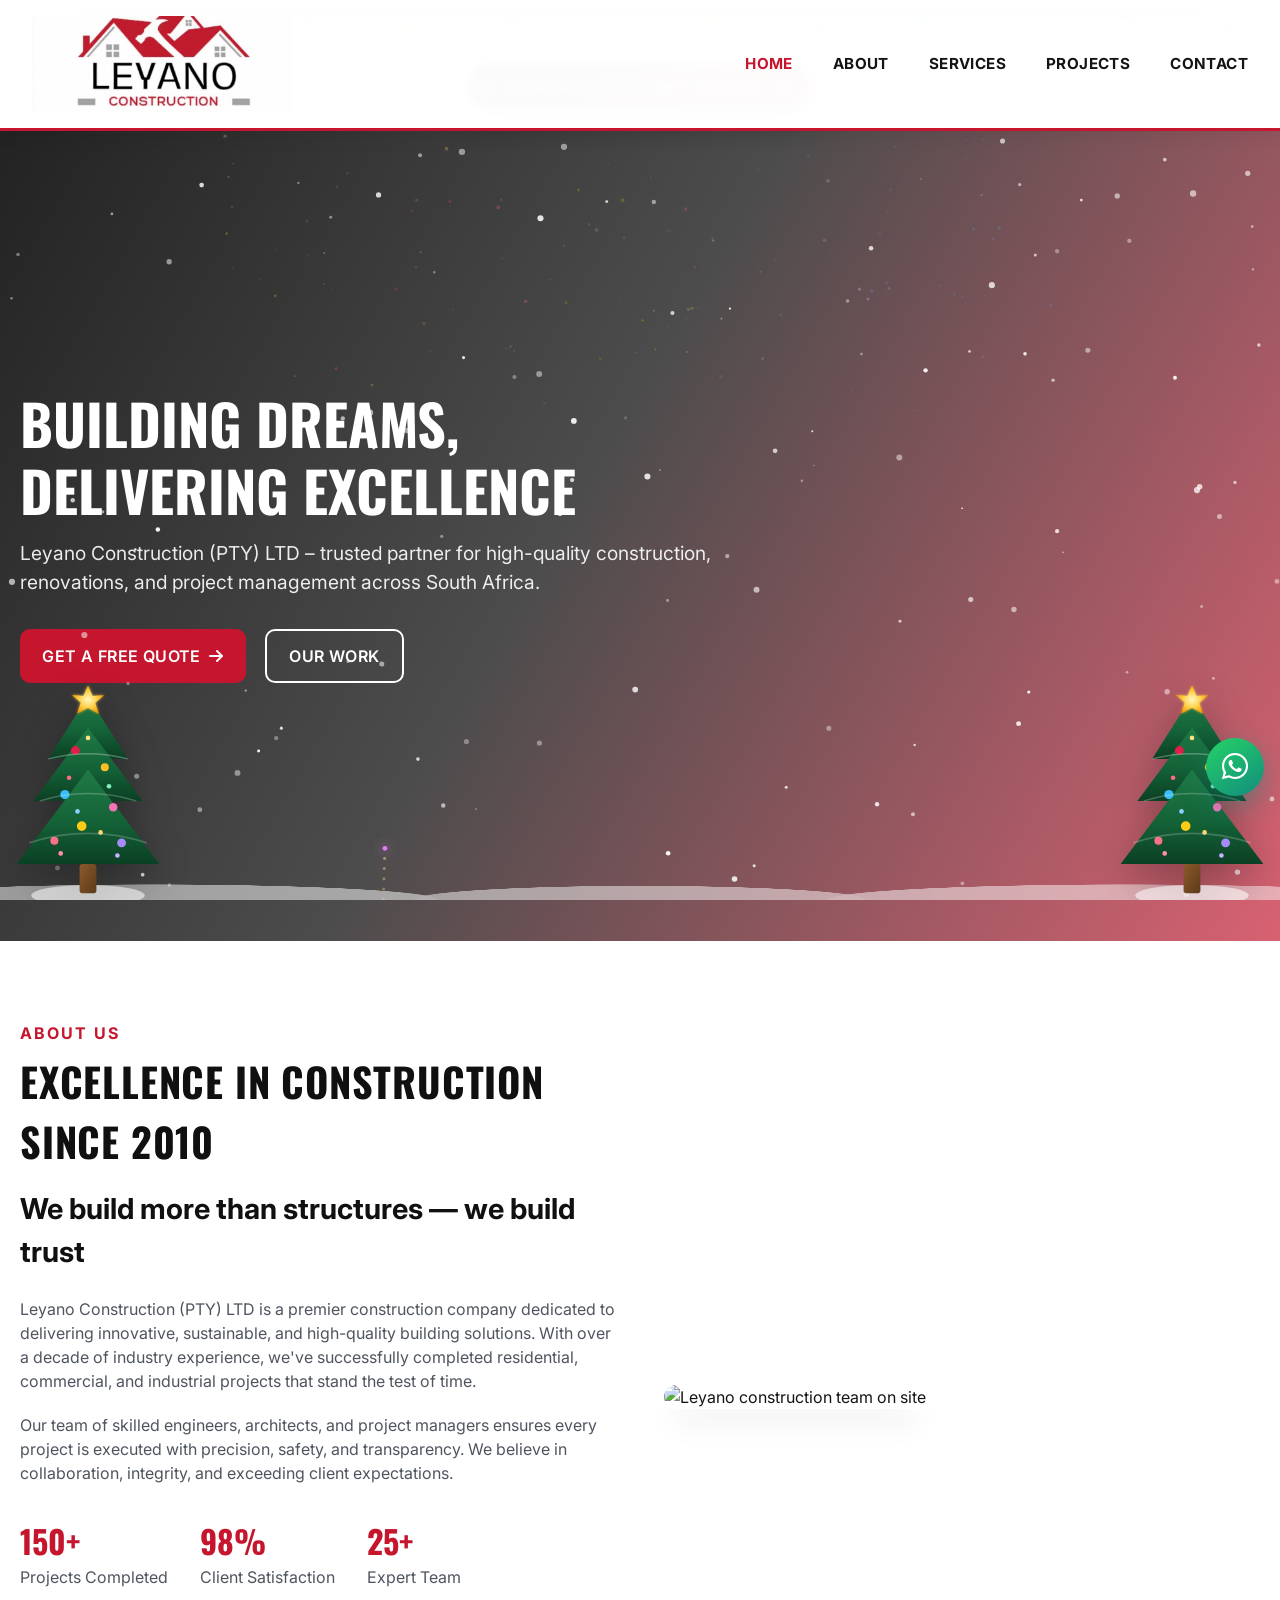
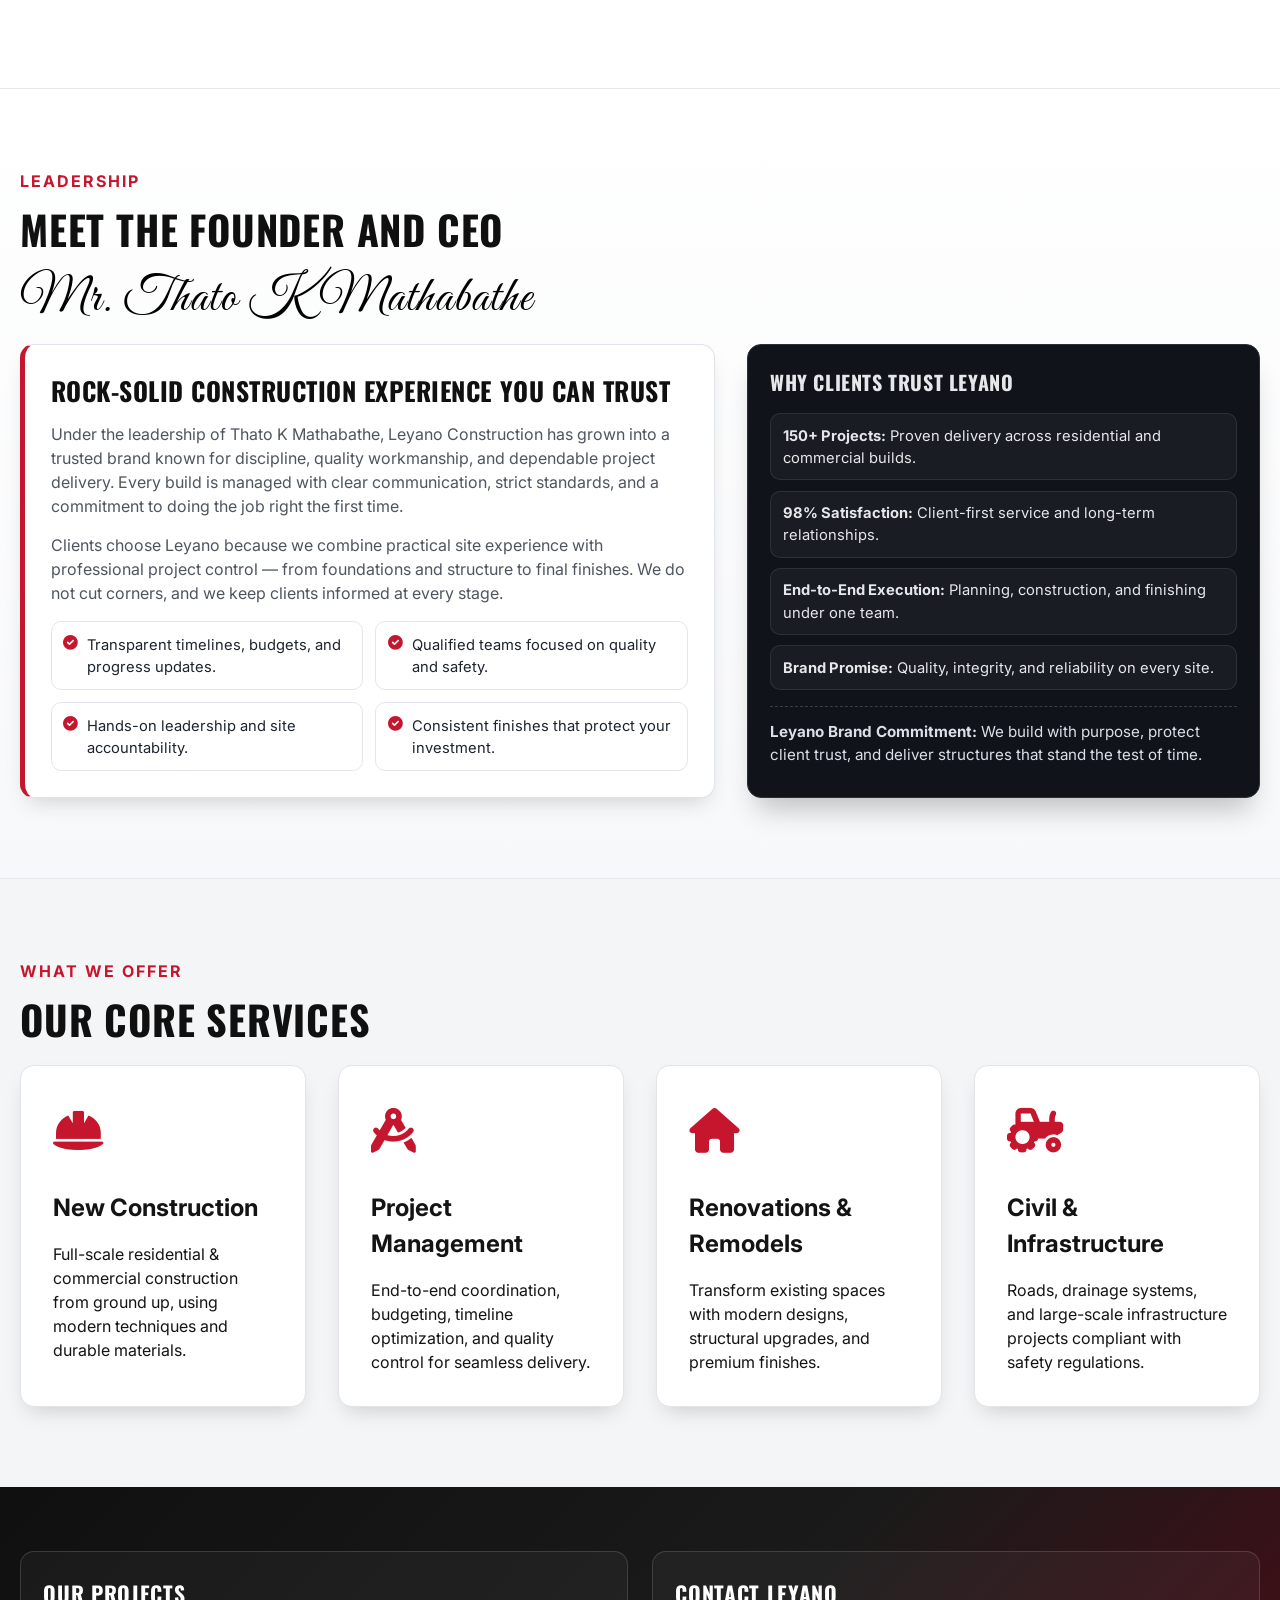
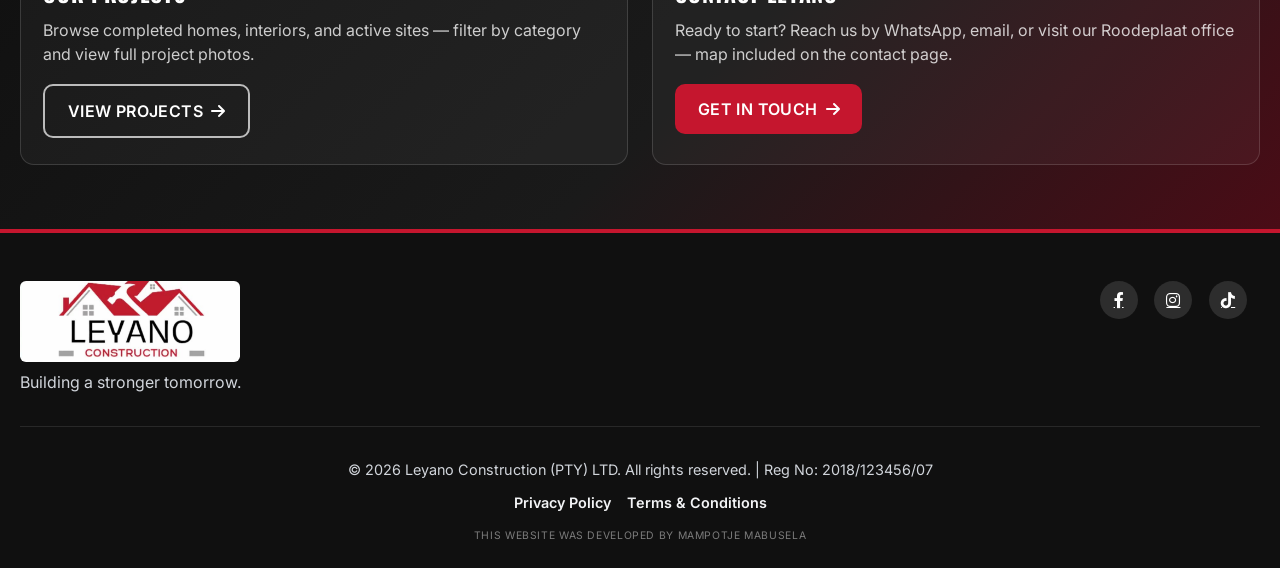
==== commit b2e906f3: "Split Projects and Contact into dedicated pages with a location map. Co-authored-by: Cursor <cursora" ====
--- a/index.html
+++ b/index.html
@@ -9,926 +9,23 @@
   <link href="https://fonts.googleapis.com/css2?family=Great+Vibes&family=Inter:opsz,wght@14..32,300;14..32,400;14..32,600;14..32,700;14..32,800&family=Oswald:wght@500;600;700&display=swap" rel="stylesheet">
   <link rel="stylesheet" href="https://cdnjs.cloudflare.com/ajax/libs/font-awesome/6.0.0-beta3/css/all.min.css">
   <link rel="stylesheet" href="assets/festive.css">
-  <style>
-    * {
-      margin: 0;
-      padding: 0;
-      box-sizing: border-box;
-    }
-
-    body {
-      font-family: 'Inter', sans-serif;
-      background-color: #ffffff;
-      color: #141414;
-      line-height: 1.5;
-      scroll-behavior: smooth;
-    }
-
-    /* Variables */
-    :root {
-      --primary-dark: #101010;
-      --primary: #c5162e;
-      --primary-light: #ec2d47;
-      --accent: #8b9098;
-      --accent-dark: #626872;
-      --gray-light: #f4f5f7;
-      --gray-mid: #d9dde3;
-      --text-dark: #141414;
-      --text-muted: #4f555f;
-      --shadow-sm: 0 10px 22px -8px rgba(0, 0, 0, 0.18);
-      --shadow-md: 0 20px 28px -10px rgba(0, 0, 0, 0.24);
-      --transition: all 0.3s ease;
-    }
-
-    /* Utility */
-    .container {
-      width: min(100% - 2.5rem, 1280px);
-      margin: 0 auto;
-      padding: 0;
-    }
-
-    section {
-      padding: 5rem 0;
-      scroll-margin-top: 100px;
-    }
-
-    .section-title {
-      font-size: clamp(1.65rem, 3.8vw, 2.5rem);
-      font-weight: 700;
-      font-family: 'Oswald', sans-serif;
-      color: var(--primary-dark);
-      margin-bottom: 1rem;
-      letter-spacing: 0.02em;
-      text-transform: uppercase;
-    }
-
-    .section-subtitle {
-      font-size: 1.125rem;
-      color: var(--text-muted);
-      max-width: 700px;
-      margin-bottom: 3rem;
-      border-left: 3px solid var(--accent);
-      padding-left: 1.2rem;
-    }
-
-    .section-eyebrow {
-      display: inline-block;
-      font-size: 1rem;
-      font-weight: 700;
-      color: var(--primary);
-      letter-spacing: 2px;
-      margin-bottom: 0.4rem;
-      text-transform: uppercase;
-    }
-
-    .btn {
-      display: inline-flex;
-      align-items: center;
-      gap: 0.5rem;
-      background-color: var(--primary);
-      color: white;
-      font-weight: 600;
-      padding: 0.82rem 1.4rem;
-      border-radius: 10px;
-      text-decoration: none;
-      transition: var(--transition);
-      border: none;
-      cursor: pointer;
-      font-size: 1rem;
-      text-transform: uppercase;
-      letter-spacing: 0.4px;
-    }
-
-    .btn-outline {
-      background: transparent;
-      border: 2px solid #ffffff;
-      color: #ffffff;
-    }
-
-    .btn-outline:hover {
-      background: #ffffff;
-      color: var(--primary-dark);
-    }
-
-    .btn:hover {
-      background-color: #a50f24;
-      transform: translateY(-3px);
-      box-shadow: var(--shadow-sm);
-    }
-
-    .btn:disabled {
-      opacity: 0.75;
-      cursor: not-allowed;
-      transform: none;
-      box-shadow: none;
-    }
-
-    /* Header & Navigation */
-    header {
-      background: rgba(255, 255, 255, 0.98);
-      -webkit-backdrop-filter: blur(4px);
-      backdrop-filter: blur(4px);
-      border-bottom: 3px solid var(--primary);
-      box-shadow: 0 3px 18px rgba(0, 0, 0, 0.08);
-      position: sticky;
-      top: 0;
-      z-index: 1300;
-      transition: var(--transition);
-    }
-
-    .nav-bar {
-      display: flex;
-      justify-content: space-between;
-      align-items: center;
-      padding: 1rem 2rem;
-      max-width: 1400px;
-      margin: 0 auto;
-    }
-
-    .logo {
-      display: inline-flex;
-      align-items: center;
-    }
-
-    .logo img {
-      width: clamp(160px, 22vw, 260px);
-      max-width: 100%;
-      height: auto;
-      display: block;
-    }
-
-    .nav-links {
-      display: flex;
-      gap: 2.5rem;
-      list-style: none;
-    }
-
-    .nav-links a {
-      text-decoration: none;
-      font-weight: 700;
-      color: var(--text-dark);
-      transition: var(--transition);
-      font-size: 0.95rem;
-      text-transform: uppercase;
-      letter-spacing: 0.4px;
-    }
-
-    .nav-links a:hover, .nav-links a.active {
-      color: var(--primary);
-    }
-
-    .menu-toggle {
-      display: none;
-      font-size: 1.8rem;
-      cursor: pointer;
-      color: var(--primary-dark);
-      background: transparent;
-      border: 0;
-    }
-
-    .menu-toggle:focus-visible,
-    .nav-links a:focus-visible,
-    .btn:focus-visible,
-    .contact-form input:focus-visible,
-    .contact-form textarea:focus-visible {
-      outline: 3px solid rgba(197, 22, 46, 0.5);
-      outline-offset: 3px;
-    }
-
-    /* Hero Section */
-    .hero {
-      background: linear-gradient(120deg, rgba(16, 16, 16, 0.92), rgba(16, 16, 16, 0.75) 45%, rgba(197, 22, 46, 0.68)), url('https://images.unsplash.com/photo-1541888946425-d81bb19240f5?ixlib=rb-4.0.3&auto=format&fit=crop&w=2070&q=80');
-      background-size: cover;
-      background-position: center 30%;
-      min-height: 90vh;
-      display: flex;
-      align-items: center;
-      color: white;
-      text-align: left;
-      padding: 4rem 0;
-    }
-
-    .hero-content {
-      max-width: 700px;
-    }
-
-    .hero-content h2 {
-      font-size: clamp(2rem, 5.5vw, 3.5rem);
-      font-weight: 800;
-      font-family: 'Oswald', sans-serif;
-      line-height: 1.2;
-      margin-bottom: 1rem;
-      text-transform: uppercase;
-    }
-
-    .hero-content p {
-      font-size: clamp(1rem, 2.1vw, 1.2rem);
-      margin-bottom: 2rem;
-      opacity: 0.9;
-    }
-
-    .hero-buttons {
-      display: flex;
-      gap: 1.2rem;
-      flex-wrap: wrap;
-    }
-
-    /* Cards */
-    .services-grid {
-      display: grid;
-      grid-template-columns: repeat(auto-fit, minmax(280px, 1fr));
-      gap: 2rem;
-      margin-top: 1rem;
-    }
-
-    .projects-grid {
-      display: grid;
-      grid-template-columns: repeat(auto-fit, minmax(280px, 1fr));
-      gap: 1.6rem;
-      margin-top: 1.2rem;
-    }
-
-    .project-filters {
-      display: flex;
-      flex-wrap: wrap;
-      gap: 0.7rem;
-      margin-top: 0.9rem;
-    }
-
-    .filter-btn {
-      border: 1px solid #cfd3d9;
-      background: #ffffff;
-      color: var(--text-dark);
-      font-weight: 700;
-      font-size: 0.8rem;
-      letter-spacing: 0.4px;
-      text-transform: uppercase;
-      border-radius: 999px;
-      padding: 0.45rem 0.9rem;
-      cursor: pointer;
-      transition: var(--transition);
-    }
-
-    .filter-btn:hover {
-      border-color: var(--primary);
-      color: var(--primary);
-    }
-
-    .filter-btn.active {
-      background: var(--primary);
-      border-color: var(--primary);
-      color: #ffffff;
-    }
-
-    .service-card {
-      background: white;
-      border-radius: 14px;
-      padding: 2rem;
-      transition: var(--transition);
-      box-shadow: var(--shadow-sm);
-      border: 1px solid #e2e4e8;
-    }
-
-    .project-card {
-      background: #ffffff;
-      border-radius: 14px;
-      overflow: hidden;
-      transition: var(--transition);
-      box-shadow: var(--shadow-sm);
-      border: 1px solid #e2e4e8;
-    }
-
-    .service-card:hover, .project-card:hover {
-      transform: translateY(-8px);
-      box-shadow: var(--shadow-md);
-      border-color: var(--primary);
-    }
-
-    .service-icon {
-      font-size: 2.8rem;
-      color: var(--primary);
-      margin-bottom: 1.5rem;
-    }
-
-    .service-card h3, .project-card h3 {
-      font-size: 1.5rem;
-      margin-bottom: 1rem;
-      font-weight: 700;
-    }
-
-    .project-card img {
-      width: 100%;
-      height: 240px;
-      object-fit: cover;
-      display: block;
-      transition: transform 0.45s ease;
-    }
-
-    .project-card:hover img {
-      transform: scale(1.04);
-    }
-
-    .project-card.featured {
-      grid-column: span 2;
-    }
-
-    .project-content {
-      padding: 1rem 1.1rem 1.2rem;
-    }
-
-    .project-card h3 {
-      font-size: 1.2rem;
-      margin-bottom: 0.45rem;
-      font-family: 'Oswald', sans-serif;
-      text-transform: uppercase;
-      letter-spacing: 0.02em;
-    }
-
-    .project-tag {
-      display: inline-block;
-      font-size: 0.72rem;
-      font-weight: 700;
-      text-transform: uppercase;
-      letter-spacing: 0.5px;
-      color: #ffffff;
-      background: var(--primary);
-      border-radius: 999px;
-      padding: 0.24rem 0.65rem;
-      margin-bottom: 0.7rem;
-    }
-
-    .project-card p {
-      color: var(--text-muted);
-      font-size: 0.95rem;
-    }
-
-    .project-card.hidden {
-      display: none;
-    }
-
-    .lightbox {
-      position: fixed;
-      inset: 0;
-      background: rgba(0, 0, 0, 0.86);
-      display: none;
-      align-items: center;
-      justify-content: center;
-      padding: 1rem;
-      z-index: 1200;
-    }
-
-    .lightbox.active {
-      display: flex;
-    }
-
-    .lightbox-content {
-      position: relative;
-      width: min(1100px, 100%);
-      max-height: 92vh;
-      border-radius: 14px;
-      overflow: hidden;
-      border: 2px solid rgba(255, 255, 255, 0.2);
-      box-shadow: var(--shadow-md);
-      background: #111;
-    }
-
-    .lightbox img {
-      width: 100%;
-      max-height: 82vh;
-      object-fit: contain;
-      display: block;
-      background: #111;
-    }
-
-    .lightbox-caption {
-      color: #fff;
-      font-size: 0.95rem;
-      padding: 0.8rem 1rem 1rem;
-    }
-
-    .lightbox-close {
-      position: absolute;
-      top: 0.45rem;
-      right: 0.55rem;
-      border: 0;
-      width: 36px;
-      height: 36px;
-      border-radius: 50%;
-      background: rgba(0, 0, 0, 0.55);
-      color: #fff;
-      font-size: 1.5rem;
-      line-height: 1;
-      cursor: pointer;
-    }
-
-    /* About Section */
-    .about-grid {
-      display: grid;
-      grid-template-columns: 1fr 1fr;
-      gap: 3rem;
-      align-items: center;
-    }
-
-    .about-img img {
-      width: 100%;
-      border-radius: 12px;
-      box-shadow: var(--shadow-md);
-      height: auto;
-    }
-
-    .about-text h3 {
-      font-size: 1.8rem;
-      color: var(--primary-dark);
-      margin-bottom: 1.5rem;
-    }
-
-    .about-text p {
-      margin-bottom: 1.2rem;
-      color: var(--text-muted);
-    }
-
-    .about-stats {
-      display: flex;
-      gap: 2rem;
-      margin-top: 2rem;
-      flex-wrap: wrap;
-    }
-
-    .stat h4 {
-      font-size: 2rem;
-      font-weight: 800;
-      color: var(--primary);
-      font-family: 'Oswald', sans-serif;
-    }
-
-    /* Founder Section */
-    .founder-section {
-      background: linear-gradient(180deg, #ffffff 0%, #f7f8fa 100%);
-      border-top: 1px solid #e6e8ed;
-      border-bottom: 1px solid #e6e8ed;
-    }
-
-    .founder-grid {
-      display: grid;
-      grid-template-columns: 1.15fr 0.85fr;
-      gap: 2rem;
-      align-items: stretch;
-    }
-
-    .founder-content {
-      background: #ffffff;
-      border: 1px solid #e1e4ea;
-      border-left: 5px solid var(--primary);
-      border-radius: 14px;
-      padding: 1.6rem;
-      box-shadow: var(--shadow-sm);
-    }
-
-    .founder-content h3 {
-      font-size: clamp(1.2rem, 2.2vw, 1.6rem);
-      margin-bottom: 0.8rem;
-      font-family: 'Oswald', sans-serif;
-      text-transform: uppercase;
-      letter-spacing: 0.02em;
-      color: var(--primary-dark);
-    }
-
-    .founder-signature {
-      font-family: 'Great Vibes', cursive;
-      font-size: clamp(2rem, 4.8vw, 3.1rem);
-      color: #000000;
-      line-height: 1;
-      margin: 0.2rem 0 1.2rem;
-      letter-spacing: 0.02em;
-    }
-
-    .founder-content p {
-      color: var(--text-muted);
-      margin-bottom: 0.95rem;
-    }
-
-    .trust-points {
-      list-style: none;
-      display: grid;
-      grid-template-columns: 1fr 1fr;
-      gap: 0.75rem;
-      margin-top: 1rem;
-    }
-
-    .trust-points li {
-      background: #fff;
-      border: 1px solid #e3e6ec;
-      border-radius: 10px;
-      padding: 0.72rem;
-      font-size: 0.92rem;
-      color: #1d242e;
-      display: flex;
-      align-items: flex-start;
-      gap: 0.55rem;
-    }
-
-    .trust-points i {
-      color: var(--primary);
-      margin-top: 0.15rem;
-      flex-shrink: 0;
-    }
-
-    .trust-panel {
-      background: #101319;
-      color: #e5e7eb;
-      border-radius: 14px;
-      border: 1px solid #2a303b;
-      padding: 1.4rem;
-      box-shadow: var(--shadow-md);
-    }
-
-    .trust-panel h4 {
-      font-family: 'Oswald', sans-serif;
-      font-size: 1.25rem;
-      margin-bottom: 1rem;
-      text-transform: uppercase;
-      letter-spacing: 0.03em;
-    }
-
-    .trust-metrics {
-      list-style: none;
-      display: grid;
-      gap: 0.65rem;
-      margin-bottom: 1rem;
-    }
-
-    .trust-metrics li {
-      background: rgba(255, 255, 255, 0.04);
-      border: 1px solid rgba(255, 255, 255, 0.09);
-      border-radius: 10px;
-      padding: 0.65rem 0.75rem;
-      font-size: 0.92rem;
-    }
-
-    .trust-promise {
-      font-size: 0.95rem;
-      color: #dbe0e8;
-      border-top: 1px dashed rgba(255, 255, 255, 0.18);
-      padding-top: 0.85rem;
-    }
-
-    /* Contact Section */
-    .contact-grid {
-      display: grid;
-      grid-template-columns: 1fr 1fr;
-      gap: 3rem;
-    }
-
-    .contact-info {
-      background: #ffffff;
-      padding: 2rem;
-      border-radius: 14px;
-      border: 1px solid #e1e4e9;
-      box-shadow: var(--shadow-sm);
-    }
-
-    .section-muted {
-      background-color: var(--gray-light);
-    }
-
-    .contact-detail {
-      display: flex;
-      align-items: center;
-      gap: 1rem;
-      margin-bottom: 1.8rem;
-    }
-
-    .contact-detail i {
-      font-size: 1.6rem;
-      color: var(--primary);
-      width: 40px;
-    }
-
-    .contact-form {
-      display: flex;
-      flex-direction: column;
-      gap: 1.2rem;
-    }
-
-    .contact-form input, .contact-form textarea {
-      padding: 1rem;
-      border: 1px solid #d1d5db;
-      border-radius: 10px;
-      font-family: inherit;
-      font-size: 1rem;
-      transition: var(--transition);
-      background: #ffffff;
-    }
-
-    .contact-form input:focus, .contact-form textarea:focus {
-      outline: none;
-      border-color: var(--primary);
-      box-shadow: 0 0 0 3px rgba(197, 22, 46, 0.18);
-    }
-
-    .form-message {
-      margin-top: 0.5rem;
-      font-weight: 500;
-      min-height: 1.3rem;
-    }
-
-    /* Footer */
-    footer {
-      background: var(--primary-dark);
-      color: #d1d5db;
-      padding: 3rem 0 1.5rem;
-      border-top: 4px solid var(--primary);
-    }
-
-    .footer-content {
-      display: flex;
-      justify-content: space-between;
-      flex-wrap: wrap;
-      gap: 2rem;
-      margin-bottom: 2rem;
-    }
-
-    .footer-logo h3 {
-      font-size: 1.6rem;
-      color: white;
-    }
-
-    .footer-tagline {
-      margin-top: 0.5rem;
-    }
-
-    .footer-logo img {
-      width: clamp(170px, 18vw, 220px);
-      max-width: 100%;
-      height: auto;
-      display: block;
-      border-radius: 6px;
-    }
-
-    .social-icons a {
-      color: white;
-      background: rgba(255,255,255,0.12);
-      width: 38px;
-      height: 38px;
-      display: inline-flex;
-      align-items: center;
-      justify-content: center;
-      border-radius: 50%;
-      margin-right: 0.8rem;
-      transition: var(--transition);
-    }
-
-    .social-icons a:hover {
-      background: var(--primary);
-      transform: translateY(-3px);
-    }
-
-    .copyright {
-      text-align: center;
-      padding-top: 2rem;
-      border-top: 1px solid rgba(255,255,255,0.1);
-      font-size: 0.9rem;
-    }
-
-    .legal-links {
-      margin-top: 0.7rem;
-      display: flex;
-      justify-content: center;
-      gap: 1rem;
-      flex-wrap: wrap;
-    }
-
-    .legal-links a {
-      color: #f3f4f6;
-      text-decoration: none;
-      font-weight: 600;
-      font-size: 0.9rem;
-    }
-
-    .legal-links a:hover {
-      color: #ffffff;
-      text-decoration: underline;
-      text-underline-offset: 3px;
-    }
-
-    .developer-credit {
-      margin-top: 1rem;
-      font-size: 0.65rem;
-      letter-spacing: 0.06em;
-      color: rgba(255, 255, 255, 0.45);
-      text-transform: uppercase;
-      line-height: 1.4;
-    }
-
-    /* Responsive */
-    @media (max-width: 1200px) {
-      .nav-links {
-        gap: 1.6rem;
-      }
-      .nav-bar {
-        padding: 0.95rem 1.3rem;
-      }
-      .hero {
-        min-height: 82vh;
-      }
-    }
-
-    @media (max-width: 992px) {
-      .about-grid, .contact-grid {
-        grid-template-columns: 1fr;
-      }
-      .founder-grid {
-        grid-template-columns: 1fr;
-      }
-      .hero-content h2 {
-        font-size: 2.5rem;
-      }
-      .section-title {
-        font-size: 2rem;
-      }
-      .projects-grid {
-        grid-template-columns: repeat(auto-fit, minmax(240px, 1fr));
-      }
-    }
-
-    @media (max-width: 768px) {
-      .menu-toggle {
-        display: block;
-      }
-      .nav-links {
-        position: fixed;
-        top: 75px;
-        left: -100%;
-        background: white;
-        width: 80%;
-        height: calc(100vh - 75px);
-        flex-direction: column;
-        padding: 2rem;
-        gap: 2rem;
-        box-shadow: 2px 0 20px rgba(0,0,0,0.1);
-        transition: 0.3s ease;
-        z-index: 999;
-      }
-      .nav-links.active {
-        left: 0;
-      }
-      .nav-bar {
-        padding: 0.8rem 1.5rem;
-      }
-      .hero-content h2 {
-        font-size: 2rem;
-      }
-      .container {
-        width: min(100% - 2rem, 1280px);
-      }
-      section {
-        padding: 3rem 0;
-      }
-      .services-grid, .projects-grid {
-        grid-template-columns: 1fr;
-      }
-      .project-card.featured {
-        grid-column: span 1;
-      }
-      .hero-buttons .btn {
-        width: 100%;
-        justify-content: center;
-      }
-      .project-card img {
-        height: 220px;
-      }
-    }
-
-    @media (max-width: 576px) {
-      .nav-bar {
-        padding: 0.7rem 0.9rem;
-      }
-      .container {
-        width: min(100% - 1.2rem, 1280px);
-      }
-      .hero {
-        min-height: 78vh;
-        padding: 2.8rem 0;
-      }
-      .hero-content h2 {
-        font-size: 1.75rem;
-      }
-      .hero-content p {
-        font-size: 0.96rem;
-      }
-      .section-title {
-        font-size: 1.55rem;
-      }
-      .section-eyebrow {
-        font-size: 0.86rem;
-      }
-      .service-card {
-        padding: 1.25rem;
-      }
-      .founder-content {
-        padding: 1.2rem;
-      }
-      .trust-points {
-        grid-template-columns: 1fr;
-      }
-      .contact-info {
-        padding: 1.2rem;
-      }
-      .about-stats {
-        gap: 1.1rem;
-      }
-      .stat h4 {
-        font-size: 1.5rem;
-      }
-      .project-card img {
-        height: 200px;
-      }
-      .lightbox-content {
-        border-radius: 10px;
-      }
-    }
-
-    @media (max-width: 380px) {
-      .logo img {
-        width: 145px;
-      }
-      .menu-toggle {
-        font-size: 1.5rem;
-      }
-      .hero-content h2 {
-        font-size: 1.6rem;
-      }
-      .btn {
-        font-size: 0.92rem;
-      }
-    }
-
-    @media (min-width: 1600px) {
-      .container {
-        width: min(100% - 4.5rem, 1520px);
-      }
-      section {
-        padding: 6rem 0;
-      }
-      .section-title {
-        font-size: 3rem;
-      }
-      .hero {
-        min-height: 86vh;
-      }
-      .hero-content {
-        max-width: 840px;
-      }
-      .projects-grid {
-        grid-template-columns: repeat(4, minmax(0, 1fr));
-      }
-      .project-card img {
-        height: 260px;
-      }
-    }
-
-    @media (min-width: 2200px) {
-      html {
-        font-size: 18px;
-      }
-      .container {
-        width: min(100% - 6rem, 1900px);
-      }
-      .hero {
-        min-height: 78vh;
-      }
-      .project-card img {
-        height: 300px;
-      }
-    }
-
-    @media (prefers-reduced-motion: reduce) {
-      *,
-      *::before,
-      *::after {
-        animation-duration: 0.01ms !important;
-        animation-iteration-count: 1 !important;
-        transition-duration: 0.01ms !important;
-        scroll-behavior: auto !important;
-      }
-    }
-  </style>
+  <link rel="stylesheet" href="assets/site.css">
 </head>
 <body>
   <header>
     <div class="nav-bar">
-      <a class="logo" href="#home" aria-label="Leyano Construction home">
+      <a class="logo" href="index.html" aria-label="Leyano Construction home">
         <img src="assets/leyano-logo.png" alt="Leyano Construction logo">
       </a>
       <button class="menu-toggle" id="mobile-menu" aria-label="Toggle navigation menu" aria-controls="nav-links" aria-expanded="false">
         <i class="fas fa-bars"></i>
       </button>
       <ul class="nav-links" id="nav-links">
-        <li><a href="#home" class="nav-link">Home</a></li>
-        <li><a href="#about" class="nav-link">About</a></li>
-        <li><a href="#services" class="nav-link">Services</a></li>
-        <li><a href="#projects" class="nav-link">Projects</a></li>
-        <li><a href="#contact" class="nav-link">Contact</a></li>
+        <li><a href="index.html" class="nav-link active">Home</a></li>
+        <li><a href="index.html#about" class="nav-link">About</a></li>
+        <li><a href="index.html#services" class="nav-link">Services</a></li>
+        <li><a href="projects.html" class="nav-link">Projects</a></li>
+        <li><a href="contact.html" class="nav-link">Contact</a></li>
       </ul>
     </div>
   </header>
@@ -941,8 +38,8 @@
           <h2>Building Dreams, <br>Delivering Excellence</h2>
           <p>Leyano Construction (PTY) LTD – trusted partner for high-quality construction, renovations, and project management across South Africa.</p>
           <div class="hero-buttons">
-            <a href="#contact" class="btn">Get a Free Quote <i class="fas fa-arrow-right"></i></a>
-            <a href="#projects" class="btn btn-outline">Our Work</a>
+            <a href="contact.html" class="btn">Get a Free Quote <i class="fas fa-arrow-right"></i></a>
+            <a href="projects.html" class="btn btn-outline">Our Work</a>
           </div>
         </div>
       </div>
@@ -1039,183 +136,18 @@
         </div>
       </div>
     </section>
-
-    <!-- Projects Section -->
-    <section id="projects">
+    <section class="cta-band" aria-label="Explore projects and contact">
       <div class="container">
-        <span class="section-eyebrow">PORTFOLIO</span>
-        <h2 class="section-title">Recent Projects</h2>
-        <div class="project-filters" aria-label="Project categories">
-          <button class="filter-btn active" type="button" data-filter="all">All</button>
-          <button class="filter-btn" type="button" data-filter="residential">Residential</button>
-          <button class="filter-btn" type="button" data-filter="interiors">Interiors</button>
-          <button class="filter-btn" type="button" data-filter="in-progress">In Progress</button>
-        </div>
-        <div class="projects-grid">
-          <div class="project-card featured" data-category="residential">
-            <img src="assets/project-01.png" alt="Modern single-storey home with landscaped lawn" loading="lazy" decoding="async">
-            <div class="project-content">
-              <span class="project-tag">Residential Build</span>
-              <h3>Modern Family Residence</h3>
-              <p>Contemporary single-level home with clean lines, feature stonework, and premium finishes.</p>
-            </div>
+        <div class="cta-band-grid">
+          <div class="cta-card">
+            <h3>Our Projects</h3>
+            <p>Browse completed homes, interiors, and active sites — filter by category and view full project photos.</p>
+            <a href="projects.html" class="btn btn-outline">View Projects <i class="fas fa-arrow-right"></i></a>
           </div>
-          <div class="project-card featured" data-category="residential">
-            <img src="assets/project-02.png" alt="Newly completed house with tiled driveway and garage" loading="lazy" decoding="async">
-            <div class="project-content">
-              <span class="project-tag">Turnkey Project</span>
-              <h3>Completed Home Delivery</h3>
-              <p>End-to-end project delivery from groundworks to final handover in a modern neighborhood.</p>
-            </div>
-          </div>
-          <div class="project-card featured" data-category="in-progress">
-            <img src="assets/project-03.png" alt="Construction team building foundation walls on site" loading="lazy" decoding="async">
-            <div class="project-content">
-              <span class="project-tag">Groundworks</span>
-              <h3>Foundation & Masonry Stage</h3>
-              <p>Site preparation, layout setting, and blockwork completed with strict quality supervision.</p>
-            </div>
-          </div>
-          <div class="project-card featured" data-category="in-progress">
-            <img src="assets/project-04.png" alt="Roof truss installation on unfinished house" loading="lazy" decoding="async">
-            <div class="project-content">
-              <span class="project-tag">Roofing</span>
-              <h3>Structural Roof Framing</h3>
-              <p>Accurate roof truss installation and structural alignment for long-term durability.</p>
-            </div>
-          </div>
-          <div class="project-card" data-category="residential">
-            <img src="assets/project-05.png" alt="Luxury two-storey house exterior with pool" loading="lazy" decoding="async">
-            <div class="project-content">
-              <span class="project-tag">Luxury Home</span>
-              <h3>Premium Double-Storey Home</h3>
-              <p>Architectural build with expansive glazing, feature cladding, and elegant outdoor living.</p>
-            </div>
-          </div>
-          <div class="project-card" data-category="residential">
-            <img src="assets/project-06.png" alt="Modern multi-level home with strong geometric facade" loading="lazy" decoding="async">
-            <div class="project-content">
-              <span class="project-tag">Design + Build</span>
-              <h3>Contemporary Streetfront Residence</h3>
-              <p>Bold facade treatment and custom detailing tailored to the client’s modern brief.</p>
-            </div>
-          </div>
-          <div class="project-card" data-category="residential">
-            <img src="assets/project-07.png" alt="Modern home illuminated in evening with pool" loading="lazy" decoding="async">
-            <div class="project-content">
-              <span class="project-tag">Final Finishes</span>
-              <h3>Completed Evening Showcase</h3>
-              <p>Final stage project featuring refined lighting, glazing systems, and polished finishes.</p>
-            </div>
-          </div>
-          <div class="project-card" data-category="in-progress">
-            <img src="assets/project-08.png" alt="Workers installing slabs on an upper level floor" loading="lazy" decoding="async">
-            <div class="project-content">
-              <span class="project-tag">Structural Works</span>
-              <h3>Upper-Level Slab Installation</h3>
-              <p>Precision slab placement and reinforcement to maintain structural integrity.</p>
-            </div>
-          </div>
-          <div class="project-card" data-category="in-progress">
-            <img src="assets/project-09.png" alt="Construction workers laying floor slabs on a building" loading="lazy" decoding="async">
-            <div class="project-content">
-              <span class="project-tag">On-Site Teamwork</span>
-              <h3>Multi-Trade Construction Stage</h3>
-              <p>Collaborative site execution with disciplined safety and schedule management.</p>
-            </div>
-          </div>
-          <div class="project-card" data-category="in-progress">
-            <img src="assets/project-10.png" alt="Large house under construction with scaffolding" loading="lazy" decoding="async">
-            <div class="project-content">
-              <span class="project-tag">Build Progress</span>
-              <h3>Facade & Scaffolding Phase</h3>
-              <p>Ongoing structural and facade works delivered with attention to detail and workmanship.</p>
-            </div>
-          </div>
-          <div class="project-card" data-category="in-progress">
-            <img src="assets/project-11.png" alt="Modern house with construction truck in driveway" loading="lazy" decoding="async">
-            <div class="project-content">
-              <span class="project-tag">Site Logistics</span>
-              <h3>Material Delivery Coordination</h3>
-              <p>Efficient logistics planning to keep project phases moving without delays.</p>
-            </div>
-          </div>
-          <div class="project-card" data-category="interiors">
-            <img src="assets/project-12.png" alt="Completed bathroom with bathtub, vanity, and tiled walls" loading="lazy" decoding="async">
-            <div class="project-content">
-              <span class="project-tag">Interior Fit-Out</span>
-              <h3>Bathroom Finishing Works</h3>
-              <p>High-quality interior finishing with modern fixtures, tiling, and clean detailing.</p>
-            </div>
-          </div>
-          <div class="project-card" data-category="interiors">
-            <img src="assets/project-13.png" alt="Installed modern kitchen cabinetry and appliances" loading="lazy" decoding="async">
-            <div class="project-content">
-              <span class="project-tag">Interior Joinery</span>
-              <h3>Custom Kitchen Installation</h3>
-              <p>Functional and stylish kitchen setup with fitted cabinetry, appliances, and lighting.</p>
-            </div>
-          </div>
-        </div>
-      </div>
-    </section>
-    <div class="lightbox" id="projectLightbox" aria-hidden="true">
-      <div class="lightbox-content">
-        <button class="lightbox-close" id="lightboxClose" aria-label="Close image">&times;</button>
-        <img id="lightboxImage" src="" alt="">
-        <p class="lightbox-caption" id="lightboxCaption"></p>
-      </div>
-    </div>
-
-    <!-- Contact Section -->
-    <section id="contact" class="section-muted">
-      <div class="container">
-        <span class="section-eyebrow">GET IN TOUCH</span>
-        <h2 class="section-title">Let's Discuss Your Next Project</h2>
-        <div class="contact-grid">
-          <div class="contact-info">
-            <div class="contact-detail">
-              <i class="fas fa-map-marker-alt"></i>
-              <div>
-                <h4>Visit Us</h4>
-                <p>Eglantine Street, Roodeplaat, Pretoria, Gauteng, 0039, South Africa</p>
-              </div>
-            </div>
-            <div class="contact-detail">
-              <i class="fas fa-phone-alt"></i>
-              <div>
-                <h4>Call Us</h4>
-                <p>
-                  <a href="https://wa.me/27729385674?text=I%20would%20like%20to%20consult%20Thato." target="_blank" rel="noopener noreferrer" aria-label="Chat with us on WhatsApp">
-                    <i class="fab fa-whatsapp" aria-hidden="true"></i> +27 72 938 5674
-                  </a>
-                </p>
-              </div>
-            </div>
-            <div class="contact-detail">
-              <i class="fas fa-envelope"></i>
-              <div>
-                <h4>Email Us</h4>
-                <p><a href="mailto:info@leyanoconstruction.co.za">info@leyanoconstruction.co.za</a></p>
-              </div>
-            </div>
-            <div class="contact-detail">
-              <i class="fas fa-clock"></i>
-              <div>
-                <h4>Working Hours</h4>
-                <p>Mon-Fri: 8:00am – 5:00pm | Sat: 9:00am – 1:00pm</p>
-              </div>
-            </div>
-          </div>
-          <div>
-            <form id="contactForm" class="contact-form" novalidate>
-              <input type="text" id="name" placeholder="Full Name *" required>
-              <input type="email" id="email" placeholder="Email Address *" required>
-              <input type="tel" id="phone" placeholder="Phone Number">
-              <textarea rows="5" id="message" placeholder="Tell us about your project... *" required></textarea>
-              <button type="submit" class="btn">Send Message <i class="fas fa-paper-plane"></i></button>
-              <div id="formFeedback" class="form-message" role="status" aria-live="polite"></div>
-            </form>
+          <div class="cta-card">
+            <h3>Contact Leyano</h3>
+            <p>Ready to start? Reach us by WhatsApp, email, or visit our Roodeplaat office — map included on the contact page.</p>
+            <a href="contact.html" class="btn">Get in Touch <i class="fas fa-arrow-right"></i></a>
           </div>
         </div>
       </div>
@@ -1246,197 +178,17 @@
     </div>
   </footer>
 
-  <script>
-    // Mobile Menu Toggle
-    const mobileBtn = document.getElementById('mobile-menu');
-    const navLinks = document.getElementById('nav-links');
-    const navItems = document.querySelectorAll('.nav-link');
-
-    mobileBtn.addEventListener('click', () => {
-      const isOpen = navLinks.classList.toggle('active');
-      mobileBtn.setAttribute('aria-expanded', String(isOpen));
-    });
-
-    // Close menu when clicking a link
-    navItems.forEach(link => {
-      link.addEventListener('click', () => {
-        navLinks.classList.remove('active');
-        mobileBtn.setAttribute('aria-expanded', 'false');
-      });
-    });
-
-    // Smooth scrolling for anchor links
-    document.querySelectorAll('a[href^="#"]').forEach(anchor => {
-      anchor.addEventListener('click', function(e) {
-        const targetId = this.getAttribute('href');
-        if (targetId === "#") return;
-        const targetElement = document.querySelector(targetId);
-        if (targetElement) {
-          e.preventDefault();
-          targetElement.scrollIntoView({
-            behavior: 'smooth',
-            block: 'start'
-          });
-          // update active nav style
-          navItems.forEach(link => link.classList.remove('active'));
-          this.classList.add('active');
-        }
-      });
-    });
-
-    // active link highlight on scroll
-    const sections = document.querySelectorAll('section');
-    function updateActiveNav() {
-      let current = '';
-      sections.forEach(section => {
-        const sectionTop = section.offsetTop - 120;
-        const sectionBottom = sectionTop + section.offsetHeight;
-        if (window.scrollY >= sectionTop && window.scrollY < sectionBottom) {
-          current = section.getAttribute('id');
-        }
-      });
-      navItems.forEach(link => {
-        link.classList.remove('active');
-        const href = link.getAttribute('href').substring(1);
-        if (href === current) {
-          link.classList.add('active');
-        }
-      });
-    }
-    window.addEventListener('scroll', updateActiveNav);
-    window.addEventListener('load', updateActiveNav);
-
-    // Projects filters + lightbox
-    const filterButtons = document.querySelectorAll('.filter-btn');
-    const projectCards = document.querySelectorAll('.project-card');
-    const lightbox = document.getElementById('projectLightbox');
-    const lightboxImage = document.getElementById('lightboxImage');
-    const lightboxCaption = document.getElementById('lightboxCaption');
-    const lightboxClose = document.getElementById('lightboxClose');
-
-    filterButtons.forEach((button) => {
-      button.addEventListener('click', () => {
-        const selectedFilter = button.dataset.filter;
-        filterButtons.forEach((btn) => btn.classList.remove('active'));
-        button.classList.add('active');
-
-        projectCards.forEach((card) => {
-          const category = card.dataset.category;
-          const showCard = selectedFilter === 'all' || selectedFilter === category;
-          card.classList.toggle('hidden', !showCard);
-        });
-      });
-    });
-
-    projectCards.forEach((card) => {
-      const cardImage = card.querySelector('img');
-      if (!cardImage) return;
-      cardImage.style.cursor = 'zoom-in';
-      cardImage.addEventListener('click', () => {
-        lightboxImage.src = cardImage.src;
-        lightboxImage.alt = cardImage.alt;
-        lightboxCaption.textContent = cardImage.alt;
-        lightbox.classList.add('active');
-        lightbox.setAttribute('aria-hidden', 'false');
-      });
-    });
-
-    function closeLightbox() {
-      lightbox.classList.remove('active');
-      lightbox.setAttribute('aria-hidden', 'true');
-      lightboxImage.src = '';
-    }
-
-    lightboxClose.addEventListener('click', closeLightbox);
-    lightbox.addEventListener('click', (event) => {
-      if (event.target === lightbox) closeLightbox();
-    });
-    document.addEventListener('keydown', (event) => {
-      if (event.key === 'Escape' && lightbox.classList.contains('active')) {
-        closeLightbox();
-      }
-    });
-
-    // Contact Form functionality (fully functional with validation & demo success message)
-    const contactForm = document.getElementById('contactForm');
-    const feedbackDiv = document.getElementById('formFeedback');
-    const submitBtn = contactForm.querySelector('button[type="submit"]');
-
-    contactForm.addEventListener('submit', (e) => {
-      e.preventDefault();
-      
-      // Get form values
-      const name = document.getElementById('name').value.trim();
-      const email = document.getElementById('email').value.trim();
-      const phone = document.getElementById('phone').value.trim();
-      const message = document.getElementById('message').value.trim();
-      
-      // Reset previous feedback style
-      feedbackDiv.style.color = '';
-      feedbackDiv.innerHTML = '';
-      
-      // Validation
-      if (!name || !email || !message) {
-        feedbackDiv.style.color = '#b91c1c';
-        feedbackDiv.innerHTML = '<i class="fas fa-exclamation-circle"></i> Please fill in all required fields (Name, Email, Message).';
-        return;
-      }
-      
-      const emailPattern = /^[^\s@]+@([^\s@]+\.)+[^\s@]+$/;
-      if (!emailPattern.test(email)) {
-        feedbackDiv.style.color = '#b91c1c';
-        feedbackDiv.innerHTML = '<i class="fas fa-envelope-open-text"></i> Please enter a valid email address.';
-        return;
-      }
-      
-      submitBtn.disabled = true;
-      submitBtn.innerHTML = 'Sending... <i class="fas fa-spinner fa-spin" aria-hidden="true"></i>';
-
-      // Simulate sending request (fully functional demo - can be integrated with Formspree / API)
-      // For real production use, replace this with fetch to your backend / email service.
-      // Here we provide a user-friendly success message.
-      
-      // You can replace the following line with actual AJAX to a real endpoint.
-      // Example: fetch('https://formspree.io/f/your-id', { method: 'POST', body: new FormData(contactForm) })
-      
-      // For demonstration, we show a success message and clear the form.
-      // Since this is a fully functional static site, this simulates successful contact.
-      setTimeout(() => {
-        feedbackDiv.style.color = '#2c5f5f';
-        feedbackDiv.innerHTML = '<i class="fas fa-check-circle"></i> Thank you, ' + name + '! Your message has been received. We’ll get back to you within 24 hours.';
-        contactForm.reset();
-        submitBtn.disabled = false;
-        submitBtn.innerHTML = 'Send Message <i class="fas fa-paper-plane"></i>';
-        setTimeout(() => {
-          feedbackDiv.innerHTML = '';
-        }, 6000);
-      }, 300);
-      
-      // Optional: uncomment below if you have an actual endpoint (e.g., formspree)
-      /*
-      const formData = new FormData(contactForm);
-      fetch('https://formspree.io/f/yourformid', {
-        method: 'POST',
-        body: formData,
-        headers: { 'Accept': 'application/json' }
-      }).then(response => {
-        if (response.ok) {
-          feedbackDiv.style.color = '#2c5f5f';
-          feedbackDiv.innerHTML = '✅ Message sent successfully!';
-          contactForm.reset();
-        } else {
-          throw new Error('Network error');
-        }
-      }).catch(error => {
-        feedbackDiv.style.color = '#b91c1c';
-        feedbackDiv.innerHTML = '❌ Oops! Something went wrong. Please try again later.';
-      });
-      */
-    });
-    
-    // Dynamic copyright year
-    document.getElementById('currentYear').innerText = new Date().getFullYear();
-  </script>
+  <a
+    class="whatsapp-float"
+    href="https://wa.me/27729385674?text=I%20would%20like%20to%20consult%20Thato."
+    target="_blank"
+    rel="noopener noreferrer"
+    aria-label="Chat with Leyano Construction on WhatsApp"
+  >
+    <i class="fab fa-whatsapp" aria-hidden="true"></i>
+    <span>Chat on WhatsApp</span>
+  </a>
+  <script src="assets/site.js" defer></script>
   <script src="assets/festive.js" defer></script>
 </body>
 </html>
--- a/assets/site.css
+++ b/assets/site.css
@@ -0,0 +1,1096 @@
+    * {
+      margin: 0;
+      padding: 0;
+      box-sizing: border-box;
+    }
+
+    body {
+      font-family: 'Inter', sans-serif;
+      background-color: #ffffff;
+      color: #141414;
+      line-height: 1.5;
+      scroll-behavior: smooth;
+    }
+
+    /* Variables */
+    :root {
+      --primary-dark: #101010;
+      --primary: #c5162e;
+      --primary-light: #ec2d47;
+      --accent: #8b9098;
+      --accent-dark: #626872;
+      --gray-light: #f4f5f7;
+      --gray-mid: #d9dde3;
+      --text-dark: #141414;
+      --text-muted: #4f555f;
+      --shadow-sm: 0 10px 22px -8px rgba(0, 0, 0, 0.18);
+      --shadow-md: 0 20px 28px -10px rgba(0, 0, 0, 0.24);
+      --transition: all 0.3s ease;
+    }
+
+    /* Utility */
+    .container {
+      width: min(100% - 2.5rem, 1280px);
+      margin: 0 auto;
+      padding: 0;
+    }
+
+    section {
+      padding: 5rem 0;
+      scroll-margin-top: 100px;
+    }
+
+    .section-title {
+      font-size: clamp(1.65rem, 3.8vw, 2.5rem);
+      font-weight: 700;
+      font-family: 'Oswald', sans-serif;
+      color: var(--primary-dark);
+      margin-bottom: 1rem;
+      letter-spacing: 0.02em;
+      text-transform: uppercase;
+    }
+
+    .section-subtitle {
+      font-size: 1.125rem;
+      color: var(--text-muted);
+      max-width: 700px;
+      margin-bottom: 3rem;
+      border-left: 3px solid var(--accent);
+      padding-left: 1.2rem;
+    }
+
+    .section-eyebrow {
+      display: inline-block;
+      font-size: 1rem;
+      font-weight: 700;
+      color: var(--primary);
+      letter-spacing: 2px;
+      margin-bottom: 0.4rem;
+      text-transform: uppercase;
+    }
+
+    .btn {
+      display: inline-flex;
+      align-items: center;
+      gap: 0.5rem;
+      background-color: var(--primary);
+      color: white;
+      font-weight: 600;
+      padding: 0.82rem 1.4rem;
+      border-radius: 10px;
+      text-decoration: none;
+      transition: var(--transition);
+      border: none;
+      cursor: pointer;
+      font-size: 1rem;
+      text-transform: uppercase;
+      letter-spacing: 0.4px;
+    }
+
+    .btn-outline {
+      background: transparent;
+      border: 2px solid #ffffff;
+      color: #ffffff;
+    }
+
+    .btn-outline:hover {
+      background: #ffffff;
+      color: var(--primary-dark);
+    }
+
+    .btn:hover {
+      background-color: #a50f24;
+      transform: translateY(-3px);
+      box-shadow: var(--shadow-sm);
+    }
+
+    .btn:disabled {
+      opacity: 0.75;
+      cursor: not-allowed;
+      transform: none;
+      box-shadow: none;
+    }
+
+    /* Header & Navigation */
+    header {
+      background: rgba(255, 255, 255, 0.98);
+      -webkit-backdrop-filter: blur(4px);
+      backdrop-filter: blur(4px);
+      border-bottom: 3px solid var(--primary);
+      box-shadow: 0 3px 18px rgba(0, 0, 0, 0.08);
+      position: sticky;
+      top: 0;
+      z-index: 1300;
+      transition: var(--transition);
+    }
+
+    .nav-bar {
+      display: flex;
+      justify-content: space-between;
+      align-items: center;
+      padding: 1rem 2rem;
+      max-width: 1400px;
+      margin: 0 auto;
+    }
+
+    .logo {
+      display: inline-flex;
+      align-items: center;
+    }
+
+    .logo img {
+      width: clamp(160px, 22vw, 260px);
+      max-width: 100%;
+      height: auto;
+      display: block;
+    }
+
+    .nav-links {
+      display: flex;
+      gap: 2.5rem;
+      list-style: none;
+    }
+
+    .nav-links a {
+      text-decoration: none;
+      font-weight: 700;
+      color: var(--text-dark);
+      transition: var(--transition);
+      font-size: 0.95rem;
+      text-transform: uppercase;
+      letter-spacing: 0.4px;
+    }
+
+    .nav-links a:hover, .nav-links a.active {
+      color: var(--primary);
+    }
+
+    .menu-toggle {
+      display: none;
+      font-size: 1.8rem;
+      cursor: pointer;
+      color: var(--primary-dark);
+      background: transparent;
+      border: 0;
+    }
+
+    .menu-toggle:focus-visible,
+    .nav-links a:focus-visible,
+    .btn:focus-visible,
+    .contact-form input:focus-visible,
+    .contact-form textarea:focus-visible {
+      outline: 3px solid rgba(197, 22, 46, 0.5);
+      outline-offset: 3px;
+    }
+
+    /* Hero Section */
+    .hero {
+      background: linear-gradient(120deg, rgba(16, 16, 16, 0.92), rgba(16, 16, 16, 0.75) 45%, rgba(197, 22, 46, 0.68)), url('https://images.unsplash.com/photo-1541888946425-d81bb19240f5?ixlib=rb-4.0.3&auto=format&fit=crop&w=2070&q=80');
+      background-size: cover;
+      background-position: center 30%;
+      min-height: 90vh;
+      display: flex;
+      align-items: center;
+      color: white;
+      text-align: left;
+      padding: 4rem 0;
+    }
+
+    .hero-content {
+      max-width: 700px;
+    }
+
+    .hero-content h2 {
+      font-size: clamp(2rem, 5.5vw, 3.5rem);
+      font-weight: 800;
+      font-family: 'Oswald', sans-serif;
+      line-height: 1.2;
+      margin-bottom: 1rem;
+      text-transform: uppercase;
+    }
+
+    .hero-content p {
+      font-size: clamp(1rem, 2.1vw, 1.2rem);
+      margin-bottom: 2rem;
+      opacity: 0.9;
+    }
+
+    .hero-buttons {
+      display: flex;
+      gap: 1.2rem;
+      flex-wrap: wrap;
+    }
+
+    /* Cards */
+    .services-grid {
+      display: grid;
+      grid-template-columns: repeat(auto-fit, minmax(280px, 1fr));
+      gap: 2rem;
+      margin-top: 1rem;
+    }
+
+    .projects-grid {
+      display: grid;
+      grid-template-columns: repeat(auto-fit, minmax(280px, 1fr));
+      gap: 1.6rem;
+      margin-top: 1.2rem;
+    }
+
+    .project-filters {
+      display: flex;
+      flex-wrap: wrap;
+      gap: 0.7rem;
+      margin-top: 0.9rem;
+    }
+
+    .filter-btn {
+      border: 1px solid #cfd3d9;
+      background: #ffffff;
+      color: var(--text-dark);
+      font-weight: 700;
+      font-size: 0.8rem;
+      letter-spacing: 0.4px;
+      text-transform: uppercase;
+      border-radius: 999px;
+      padding: 0.45rem 0.9rem;
+      cursor: pointer;
+      transition: var(--transition);
+    }
+
+    .filter-btn:hover {
+      border-color: var(--primary);
+      color: var(--primary);
+    }
+
+    .filter-btn.active {
+      background: var(--primary);
+      border-color: var(--primary);
+      color: #ffffff;
+    }
+
+    .service-card {
+      background: white;
+      border-radius: 14px;
+      padding: 2rem;
+      transition: var(--transition);
+      box-shadow: var(--shadow-sm);
+      border: 1px solid #e2e4e8;
+    }
+
+    .project-card {
+      background: #ffffff;
+      border-radius: 14px;
+      overflow: hidden;
+      transition: var(--transition);
+      box-shadow: var(--shadow-sm);
+      border: 1px solid #e2e4e8;
+    }
+
+    .service-card:hover, .project-card:hover {
+      transform: translateY(-8px);
+      box-shadow: var(--shadow-md);
+      border-color: var(--primary);
+    }
+
+    .service-icon {
+      font-size: 2.8rem;
+      color: var(--primary);
+      margin-bottom: 1.5rem;
+    }
+
+    .service-card h3, .project-card h3 {
+      font-size: 1.5rem;
+      margin-bottom: 1rem;
+      font-weight: 700;
+    }
+
+    .project-card img {
+      width: 100%;
+      height: 240px;
+      object-fit: cover;
+      display: block;
+      transition: transform 0.45s ease;
+    }
+
+    .project-card:hover img {
+      transform: scale(1.04);
+    }
+
+    .project-card.featured {
+      grid-column: span 2;
+    }
+
+    .project-content {
+      padding: 1rem 1.1rem 1.2rem;
+    }
+
+    .project-card h3 {
+      font-size: 1.2rem;
+      margin-bottom: 0.45rem;
+      font-family: 'Oswald', sans-serif;
+      text-transform: uppercase;
+      letter-spacing: 0.02em;
+    }
+
+    .project-tag {
+      display: inline-block;
+      font-size: 0.72rem;
+      font-weight: 700;
+      text-transform: uppercase;
+      letter-spacing: 0.5px;
+      color: #ffffff;
+      background: var(--primary);
+      border-radius: 999px;
+      padding: 0.24rem 0.65rem;
+      margin-bottom: 0.7rem;
+    }
+
+    .project-card p {
+      color: var(--text-muted);
+      font-size: 0.95rem;
+    }
+
+    .project-card.hidden {
+      display: none;
+    }
+
+    .lightbox {
+      position: fixed;
+      inset: 0;
+      background: rgba(0, 0, 0, 0.86);
+      display: none;
+      align-items: center;
+      justify-content: center;
+      padding: 1rem;
+      z-index: 1200;
+    }
+
+    .lightbox.active {
+      display: flex;
+    }
+
+    .lightbox-content {
+      position: relative;
+      width: min(1100px, 100%);
+      max-height: 92vh;
+      border-radius: 14px;
+      overflow: hidden;
+      border: 2px solid rgba(255, 255, 255, 0.2);
+      box-shadow: var(--shadow-md);
+      background: #111;
+    }
+
+    .lightbox img {
+      width: 100%;
+      max-height: 82vh;
+      object-fit: contain;
+      display: block;
+      background: #111;
+    }
+
+    .lightbox-caption {
+      color: #fff;
+      font-size: 0.95rem;
+      padding: 0.8rem 1rem 1rem;
+    }
+
+    .lightbox-close {
+      position: absolute;
+      top: 0.45rem;
+      right: 0.55rem;
+      border: 0;
+      width: 36px;
+      height: 36px;
+      border-radius: 50%;
+      background: rgba(0, 0, 0, 0.55);
+      color: #fff;
+      font-size: 1.5rem;
+      line-height: 1;
+      cursor: pointer;
+    }
+
+    /* About Section */
+    .about-grid {
+      display: grid;
+      grid-template-columns: 1fr 1fr;
+      gap: 3rem;
+      align-items: center;
+    }
+
+    .about-img img {
+      width: 100%;
+      border-radius: 12px;
+      box-shadow: var(--shadow-md);
+      height: auto;
+    }
+
+    .about-text h3 {
+      font-size: 1.8rem;
+      color: var(--primary-dark);
+      margin-bottom: 1.5rem;
+    }
+
+    .about-text p {
+      margin-bottom: 1.2rem;
+      color: var(--text-muted);
+    }
+
+    .about-stats {
+      display: flex;
+      gap: 2rem;
+      margin-top: 2rem;
+      flex-wrap: wrap;
+    }
+
+    .stat h4 {
+      font-size: 2rem;
+      font-weight: 800;
+      color: var(--primary);
+      font-family: 'Oswald', sans-serif;
+    }
+
+    /* Founder Section */
+    .founder-section {
+      background: linear-gradient(180deg, #ffffff 0%, #f7f8fa 100%);
+      border-top: 1px solid #e6e8ed;
+      border-bottom: 1px solid #e6e8ed;
+    }
+
+    .founder-grid {
+      display: grid;
+      grid-template-columns: 1.15fr 0.85fr;
+      gap: 2rem;
+      align-items: stretch;
+    }
+
+    .founder-content {
+      background: #ffffff;
+      border: 1px solid #e1e4ea;
+      border-left: 5px solid var(--primary);
+      border-radius: 14px;
+      padding: 1.6rem;
+      box-shadow: var(--shadow-sm);
+    }
+
+    .founder-content h3 {
+      font-size: clamp(1.2rem, 2.2vw, 1.6rem);
+      margin-bottom: 0.8rem;
+      font-family: 'Oswald', sans-serif;
+      text-transform: uppercase;
+      letter-spacing: 0.02em;
+      color: var(--primary-dark);
+    }
+
+    .founder-signature {
+      font-family: 'Great Vibes', cursive;
+      font-size: clamp(2rem, 4.8vw, 3.1rem);
+      color: #000000;
+      line-height: 1;
+      margin: 0.2rem 0 1.2rem;
+      letter-spacing: 0.02em;
+    }
+
+    .founder-content p {
+      color: var(--text-muted);
+      margin-bottom: 0.95rem;
+    }
+
+    .trust-points {
+      list-style: none;
+      display: grid;
+      grid-template-columns: 1fr 1fr;
+      gap: 0.75rem;
+      margin-top: 1rem;
+    }
+
+    .trust-points li {
+      background: #fff;
+      border: 1px solid #e3e6ec;
+      border-radius: 10px;
+      padding: 0.72rem;
+      font-size: 0.92rem;
+      color: #1d242e;
+      display: flex;
+      align-items: flex-start;
+      gap: 0.55rem;
+    }
+
+    .trust-points i {
+      color: var(--primary);
+      margin-top: 0.15rem;
+      flex-shrink: 0;
+    }
+
+    .trust-panel {
+      background: #101319;
+      color: #e5e7eb;
+      border-radius: 14px;
+      border: 1px solid #2a303b;
+      padding: 1.4rem;
+      box-shadow: var(--shadow-md);
+    }
+
+    .trust-panel h4 {
+      font-family: 'Oswald', sans-serif;
+      font-size: 1.25rem;
+      margin-bottom: 1rem;
+      text-transform: uppercase;
+      letter-spacing: 0.03em;
+    }
+
+    .trust-metrics {
+      list-style: none;
+      display: grid;
+      gap: 0.65rem;
+      margin-bottom: 1rem;
+    }
+
+    .trust-metrics li {
+      background: rgba(255, 255, 255, 0.04);
+      border: 1px solid rgba(255, 255, 255, 0.09);
+      border-radius: 10px;
+      padding: 0.65rem 0.75rem;
+      font-size: 0.92rem;
+    }
+
+    .trust-promise {
+      font-size: 0.95rem;
+      color: #dbe0e8;
+      border-top: 1px dashed rgba(255, 255, 255, 0.18);
+      padding-top: 0.85rem;
+    }
+
+    /* Contact Section */
+    .contact-grid {
+      display: grid;
+      grid-template-columns: 1fr 1fr;
+      gap: 3rem;
+    }
+
+    .contact-info {
+      background: #ffffff;
+      padding: 2rem;
+      border-radius: 14px;
+      border: 1px solid #e1e4e9;
+      box-shadow: var(--shadow-sm);
+    }
+
+    .section-muted {
+      background-color: var(--gray-light);
+    }
+
+    .contact-detail {
+      display: flex;
+      align-items: center;
+      gap: 1rem;
+      margin-bottom: 1.8rem;
+    }
+
+    .contact-detail i {
+      font-size: 1.6rem;
+      color: var(--primary);
+      width: 40px;
+    }
+
+    .contact-form {
+      display: flex;
+      flex-direction: column;
+      gap: 1.2rem;
+    }
+
+    .contact-form input, .contact-form textarea {
+      padding: 1rem;
+      border: 1px solid #d1d5db;
+      border-radius: 10px;
+      font-family: inherit;
+      font-size: 1rem;
+      transition: var(--transition);
+      background: #ffffff;
+    }
+
+    .contact-form input:focus, .contact-form textarea:focus {
+      outline: none;
+      border-color: var(--primary);
+      box-shadow: 0 0 0 3px rgba(197, 22, 46, 0.18);
+    }
+
+    .form-message {
+      margin-top: 0.5rem;
+      font-weight: 500;
+      min-height: 1.3rem;
+    }
+
+    /* Floating WhatsApp */
+    .whatsapp-float {
+      position: fixed;
+      right: max(1rem, env(safe-area-inset-right));
+      bottom: max(6.5rem, calc(env(safe-area-inset-bottom) + 6.5rem));
+      z-index: 1400;
+      width: 3.65rem;
+      height: 3.65rem;
+      border-radius: 50%;
+      display: inline-flex;
+      align-items: center;
+      justify-content: center;
+      background: linear-gradient(145deg, #25d366 0%, #128c7e 100%);
+      color: #ffffff;
+      font-size: 1.85rem;
+      text-decoration: none;
+      box-shadow:
+        0 10px 28px rgba(18, 140, 126, 0.45),
+        0 0 0 0 rgba(37, 211, 102, 0.55);
+      transition: transform 0.25s ease, box-shadow 0.25s ease;
+      animation: whatsapp-pulse 2.4s ease-out infinite;
+    }
+
+    .whatsapp-float:hover,
+    .whatsapp-float:focus-visible {
+      transform: translateY(-3px) scale(1.06);
+      box-shadow:
+        0 14px 32px rgba(18, 140, 126, 0.55),
+        0 0 0 6px rgba(37, 211, 102, 0.18);
+      outline: none;
+    }
+
+    .whatsapp-float span {
+      position: absolute;
+      width: 1px;
+      height: 1px;
+      padding: 0;
+      margin: -1px;
+      overflow: hidden;
+      clip: rect(0, 0, 0, 0);
+      white-space: nowrap;
+      border: 0;
+    }
+
+    @keyframes whatsapp-pulse {
+      0% { box-shadow: 0 10px 28px rgba(18, 140, 126, 0.45), 0 0 0 0 rgba(37, 211, 102, 0.5); }
+      70% { box-shadow: 0 10px 28px rgba(18, 140, 126, 0.45), 0 0 0 16px rgba(37, 211, 102, 0); }
+      100% { box-shadow: 0 10px 28px rgba(18, 140, 126, 0.45), 0 0 0 0 rgba(37, 211, 102, 0); }
+    }
+
+    @media (max-width: 720px) {
+      .whatsapp-float {
+        width: 3.35rem;
+        height: 3.35rem;
+        font-size: 1.7rem;
+        bottom: max(5.25rem, calc(env(safe-area-inset-bottom) + 5.25rem));
+      }
+    }
+
+    @media (prefers-reduced-motion: reduce) {
+      .whatsapp-float {
+        animation: none;
+      }
+    }
+
+    /* Footer */
+    footer {
+      background: var(--primary-dark);
+      color: #d1d5db;
+      padding: 3rem 0 1.5rem;
+      border-top: 4px solid var(--primary);
+    }
+
+    .footer-content {
+      display: flex;
+      justify-content: space-between;
+      flex-wrap: wrap;
+      gap: 2rem;
+      margin-bottom: 2rem;
+    }
+
+    .footer-logo h3 {
+      font-size: 1.6rem;
+      color: white;
+    }
+
+    .footer-tagline {
+      margin-top: 0.5rem;
+    }
+
+    .footer-logo img {
+      width: clamp(170px, 18vw, 220px);
+      max-width: 100%;
+      height: auto;
+      display: block;
+      border-radius: 6px;
+    }
+
+    .social-icons a {
+      color: white;
+      background: rgba(255,255,255,0.12);
+      width: 38px;
+      height: 38px;
+      display: inline-flex;
+      align-items: center;
+      justify-content: center;
+      border-radius: 50%;
+      margin-right: 0.8rem;
+      transition: var(--transition);
+    }
+
+    .social-icons a:hover {
+      background: var(--primary);
+      transform: translateY(-3px);
+    }
+
+    .copyright {
+      text-align: center;
+      padding-top: 2rem;
+      border-top: 1px solid rgba(255,255,255,0.1);
+      font-size: 0.9rem;
+    }
+
+    .legal-links {
+      margin-top: 0.7rem;
+      display: flex;
+      justify-content: center;
+      gap: 1rem;
+      flex-wrap: wrap;
+    }
+
+    .legal-links a {
+      color: #f3f4f6;
+      text-decoration: none;
+      font-weight: 600;
+      font-size: 0.9rem;
+    }
+
+    .legal-links a:hover {
+      color: #ffffff;
+      text-decoration: underline;
+      text-underline-offset: 3px;
+    }
+
+    .developer-credit {
+      margin-top: 1rem;
+      font-size: 0.65rem;
+      letter-spacing: 0.06em;
+      color: rgba(255, 255, 255, 0.45);
+      text-transform: uppercase;
+      line-height: 1.4;
+    }
+
+    /* Responsive */
+    @media (max-width: 1200px) {
+      .nav-links {
+        gap: 1.6rem;
+      }
+      .nav-bar {
+        padding: 0.95rem 1.3rem;
+      }
+      .hero {
+        min-height: 82vh;
+      }
+    }
+
+    @media (max-width: 992px) {
+      .about-grid, .contact-grid {
+        grid-template-columns: 1fr;
+      }
+      .founder-grid {
+        grid-template-columns: 1fr;
+      }
+      .hero-content h2 {
+        font-size: 2.5rem;
+      }
+      .section-title {
+        font-size: 2rem;
+      }
+      .projects-grid {
+        grid-template-columns: repeat(auto-fit, minmax(240px, 1fr));
+      }
+    }
+
+    @media (max-width: 768px) {
+      .menu-toggle {
+        display: block;
+      }
+      .nav-links {
+        position: fixed;
+        top: 75px;
+        left: -100%;
+        background: white;
+        width: 80%;
+        height: calc(100vh - 75px);
+        flex-direction: column;
+        padding: 2rem;
+        gap: 2rem;
+        box-shadow: 2px 0 20px rgba(0,0,0,0.1);
+        transition: 0.3s ease;
+        z-index: 999;
+      }
+      .nav-links.active {
+        left: 0;
+      }
+      .nav-bar {
+        padding: 0.8rem 1.5rem;
+      }
+      .hero-content h2 {
+        font-size: 2rem;
+      }
+      .container {
+        width: min(100% - 2rem, 1280px);
+      }
+      section {
+        padding: 3rem 0;
+      }
+      .services-grid, .projects-grid {
+        grid-template-columns: 1fr;
+      }
+      .project-card.featured {
+        grid-column: span 1;
+      }
+      .hero-buttons .btn {
+        width: 100%;
+        justify-content: center;
+      }
+      .project-card img {
+        height: 220px;
+      }
+    }
+
+    @media (max-width: 576px) {
+      .nav-bar {
+        padding: 0.7rem 0.9rem;
+      }
+      .container {
+        width: min(100% - 1.2rem, 1280px);
+      }
+      .hero {
+        min-height: 78vh;
+        padding: 2.8rem 0;
+      }
+      .hero-content h2 {
+        font-size: 1.75rem;
+      }
+      .hero-content p {
+        font-size: 0.96rem;
+      }
+      .section-title {
+        font-size: 1.55rem;
+      }
+      .section-eyebrow {
+        font-size: 0.86rem;
+      }
+      .service-card {
+        padding: 1.25rem;
+      }
+      .founder-content {
+        padding: 1.2rem;
+      }
+      .trust-points {
+        grid-template-columns: 1fr;
+      }
+      .contact-info {
+        padding: 1.2rem;
+      }
+      .about-stats {
+        gap: 1.1rem;
+      }
+      .stat h4 {
+        font-size: 1.5rem;
+      }
+      .project-card img {
+        height: 200px;
+      }
+      .lightbox-content {
+        border-radius: 10px;
+      }
+    }
+
+    @media (max-width: 380px) {
+      .logo img {
+        width: 145px;
+      }
+      .menu-toggle {
+        font-size: 1.5rem;
+      }
+      .hero-content h2 {
+        font-size: 1.6rem;
+      }
+      .btn {
+        font-size: 0.92rem;
+      }
+    }
+
+    @media (min-width: 1600px) {
+      .container {
+        width: min(100% - 4.5rem, 1520px);
+      }
+      section {
+        padding: 6rem 0;
+      }
+      .section-title {
+        font-size: 3rem;
+      }
+      .hero {
+        min-height: 86vh;
+      }
+      .hero-content {
+        max-width: 840px;
+      }
+      .projects-grid {
+        grid-template-columns: repeat(4, minmax(0, 1fr));
+      }
+      .project-card img {
+        height: 260px;
+      }
+    }
+
+    @media (min-width: 2200px) {
+      html {
+        font-size: 18px;
+      }
+      .container {
+        width: min(100% - 6rem, 1900px);
+      }
+      .hero {
+        min-height: 78vh;
+      }
+      .project-card img {
+        height: 300px;
+      }
+    }
+
+    @media (prefers-reduced-motion: reduce) {
+      *,
+      *::before,
+      *::after {
+        animation-duration: 0.01ms !important;
+        animation-iteration-count: 1 !important;
+        transition-duration: 0.01ms !important;
+        scroll-behavior: auto !important;
+      }
+    }
+
+/* Subpage hero */
+.page-hero {
+  background: linear-gradient(120deg, rgba(16, 16, 16, 0.94), rgba(197, 22, 46, 0.78)),
+    url("https://images.unsplash.com/photo-1541888946425-d81bb19240f5?ixlib=rb-4.0.3&auto=format&fit=crop&w=2070&q=80");
+  background-size: cover;
+  background-position: center 30%;
+  color: #ffffff;
+  padding: 4.5rem 0 3.2rem;
+  text-align: left;
+}
+
+.page-hero h1 {
+  font-family: "Oswald", sans-serif;
+  font-size: clamp(2rem, 5vw, 3.1rem);
+  text-transform: uppercase;
+  letter-spacing: 0.02em;
+  margin-bottom: 0.7rem;
+  line-height: 1.15;
+}
+
+.page-hero p {
+  max-width: 640px;
+  opacity: 0.92;
+  font-size: clamp(1rem, 2vw, 1.15rem);
+}
+
+.page-hero .section-eyebrow {
+  color: #ffb4bf;
+}
+
+.page-section {
+  padding-top: 3.5rem;
+}
+
+/* Homepage CTA band */
+.cta-band {
+  padding: 4rem 0;
+  background: linear-gradient(135deg, #101010 0%, #1a1a1a 55%, #4a0c16 100%);
+  color: #ffffff;
+}
+
+.cta-band-grid {
+  display: grid;
+  grid-template-columns: repeat(2, minmax(0, 1fr));
+  gap: 1.5rem;
+}
+
+.cta-card {
+  border: 1px solid rgba(255, 255, 255, 0.14);
+  background: rgba(255, 255, 255, 0.04);
+  border-radius: 14px;
+  padding: 1.6rem 1.4rem;
+}
+
+.cta-card h3 {
+  font-family: "Oswald", sans-serif;
+  text-transform: uppercase;
+  letter-spacing: 0.03em;
+  margin-bottom: 0.55rem;
+  font-size: 1.35rem;
+}
+
+.cta-card p {
+  color: rgba(255, 255, 255, 0.78);
+  margin-bottom: 1.1rem;
+}
+
+.cta-card .btn-outline {
+  border-color: rgba(255, 255, 255, 0.7);
+}
+
+/* Contact map */
+.contact-map-wrap {
+  margin-top: 2.5rem;
+}
+
+.contact-map-wrap h3 {
+  font-family: "Oswald", sans-serif;
+  text-transform: uppercase;
+  letter-spacing: 0.03em;
+  margin-bottom: 0.85rem;
+  font-size: 1.25rem;
+  color: var(--primary-dark);
+}
+
+.contact-map {
+  border: 1px solid var(--gray-mid);
+  border-radius: 14px;
+  overflow: hidden;
+  box-shadow: var(--shadow-sm);
+  background: #e8ebf0;
+  min-height: 360px;
+}
+
+.contact-map iframe {
+  display: block;
+  width: 100%;
+  height: 420px;
+  border: 0;
+}
+
+.map-actions {
+  margin-top: 0.85rem;
+  display: flex;
+  flex-wrap: wrap;
+  gap: 0.75rem;
+  align-items: center;
+}
+
+.map-actions a {
+  color: var(--primary);
+  font-weight: 600;
+  text-decoration: none;
+}
+
+.map-actions a:hover {
+  text-decoration: underline;
+}
+
+@media (max-width: 860px) {
+  .cta-band-grid {
+    grid-template-columns: 1fr;
+  }
+
+  .contact-map iframe {
+    height: 320px;
+  }
+}
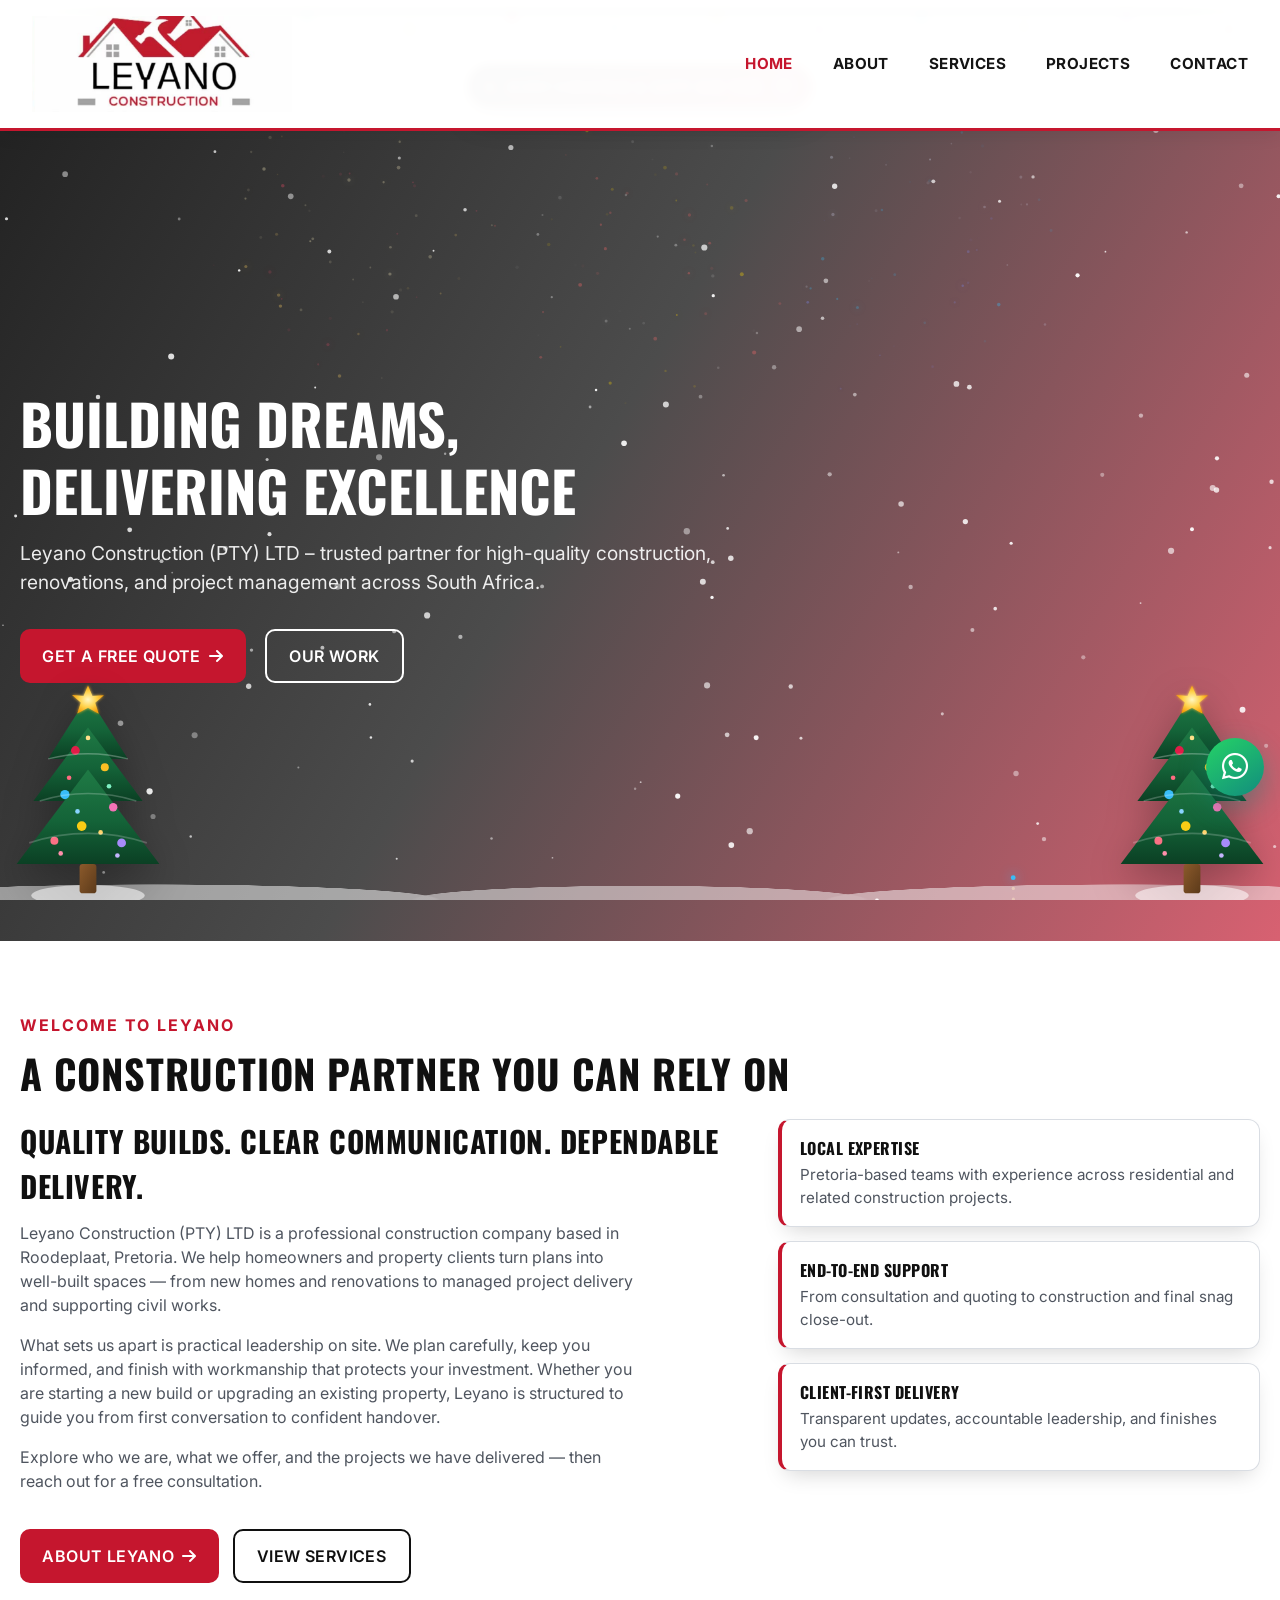
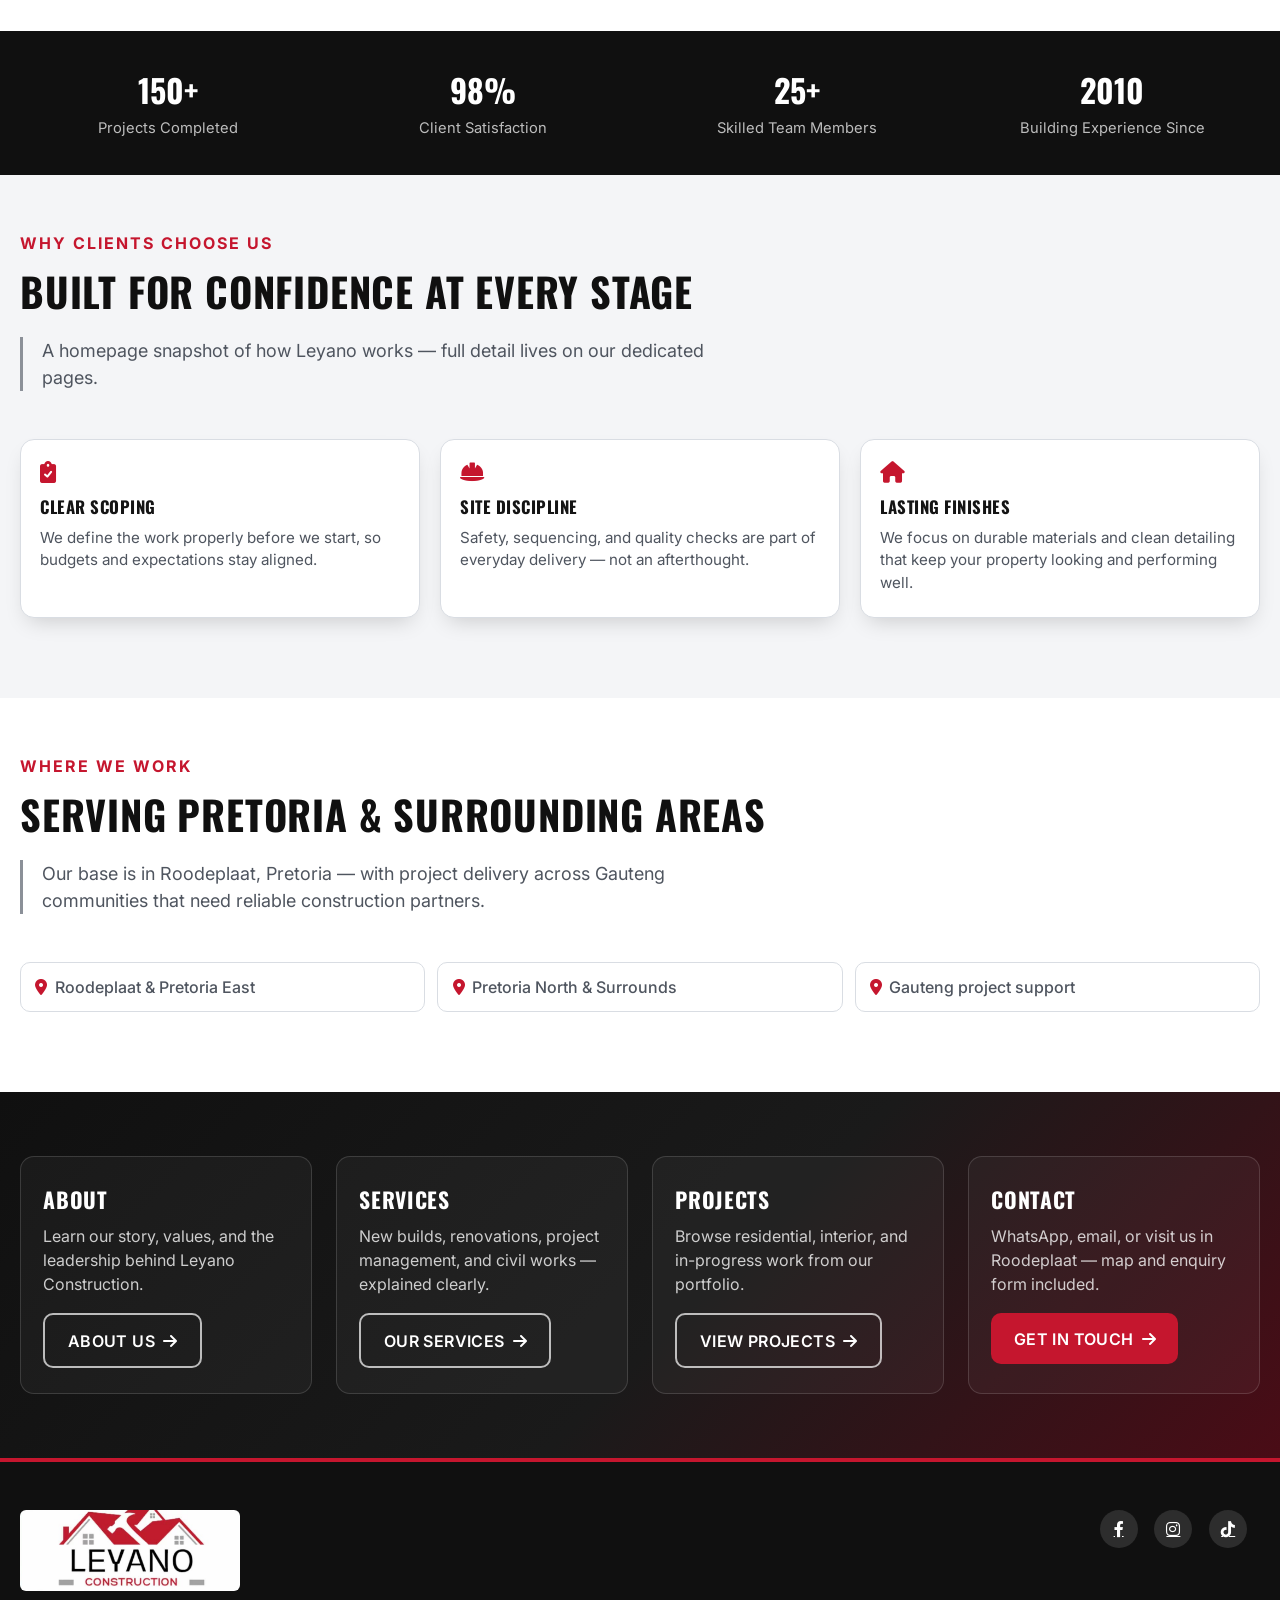
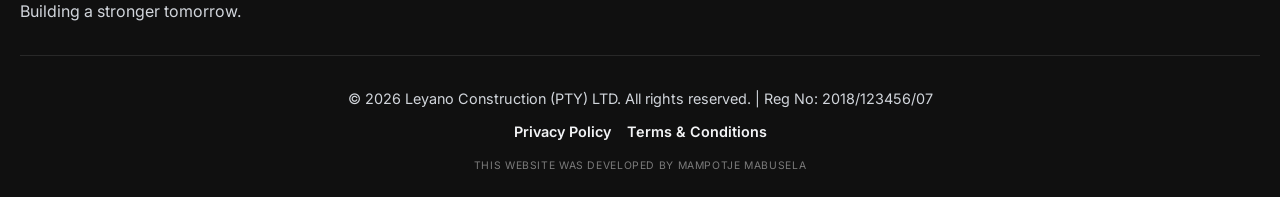
==== commit 2d466de1: "Give every main nav item its own content-rich page. Co-authored-by: Cursor <cursoragent@cursor.com>" ====
--- a/index.html
+++ b/index.html
@@ -3,9 +3,8 @@
 <head>
   <meta charset="UTF-8">
   <meta name="viewport" content="width=device-width, initial-scale=1.0, viewport-fit=cover">
-  <meta name="description" content="Leyano Construction (PTY) LTD - Building Excellence. Professional construction services, project management, renovations, and new builds. Contact us for reliable and quality construction.">
+  <meta name="description" content="Leyano Construction (PTY) LTD - Building Excellence. Professional construction services, project management, renovations, and new builds across South Africa.">
   <title>Leyano Construction | Building Excellence</title>
-  <!-- Google Fonts + Font Awesome -->
   <link href="https://fonts.googleapis.com/css2?family=Great+Vibes&family=Inter:opsz,wght@14..32,300;14..32,400;14..32,600;14..32,700;14..32,800&family=Oswald:wght@500;600;700&display=swap" rel="stylesheet">
   <link rel="stylesheet" href="https://cdnjs.cloudflare.com/ajax/libs/font-awesome/6.0.0-beta3/css/all.min.css">
   <link rel="stylesheet" href="assets/festive.css">
@@ -22,8 +21,8 @@
       </button>
       <ul class="nav-links" id="nav-links">
         <li><a href="index.html" class="nav-link active">Home</a></li>
-        <li><a href="index.html#about" class="nav-link">About</a></li>
-        <li><a href="index.html#services" class="nav-link">Services</a></li>
+        <li><a href="about.html" class="nav-link">About</a></li>
+        <li><a href="services.html" class="nav-link">Services</a></li>
         <li><a href="projects.html" class="nav-link">Projects</a></li>
         <li><a href="contact.html" class="nav-link">Contact</a></li>
       </ul>
@@ -31,7 +30,6 @@
   </header>
 
   <main>
-    <!-- Hero Section -->
     <section id="home" class="hero">
       <div class="container">
         <div class="hero-content">
@@ -45,108 +43,131 @@
       </div>
     </section>
 
-    <!-- About Section -->
-    <section id="about">
-      <div class="container">
-        <span class="section-eyebrow">ABOUT US</span>
-        <h2 class="section-title">Excellence in Construction <br>Since 2010</h2>
-        <div class="about-grid">
-          <div class="about-text">
-            <h3>We build more than structures — we build trust</h3>
-            <p>Leyano Construction (PTY) LTD is a premier construction company dedicated to delivering innovative, sustainable, and high-quality building solutions. With over a decade of industry experience, we've successfully completed residential, commercial, and industrial projects that stand the test of time.</p>
-            <p>Our team of skilled engineers, architects, and project managers ensures every project is executed with precision, safety, and transparency. We believe in collaboration, integrity, and exceeding client expectations.</p>
-            <div class="about-stats">
-              <div class="stat"><h4>150+</h4><p>Projects Completed</p></div>
-              <div class="stat"><h4>98%</h4><p>Client Satisfaction</p></div>
-              <div class="stat"><h4>25+</h4><p>Expert Team</p></div>
-            </div>
-          </div>
-          <div class="about-img">
-            <img src="https://images.unsplash.com/photo-1504917595217-d4dc5ebe6122?ixlib=rb-4.0.3&auto=format&fit=crop&w=2071&q=80" alt="Leyano construction team on site" loading="lazy" decoding="async">
-          </div>
-        </div>
-      </div>
-    </section>
-
-    <section class="founder-section" id="founder">
-      <div class="container">
-        <span class="section-eyebrow">Leadership</span>
-        <h2 class="section-title">MEET THE FOUNDER AND CEO</h2>
-        <p class="founder-signature">Mr. Thato K Mathabathe</p>
-        <div class="founder-grid">
-          <div class="founder-content">
-            <h3>Rock-Solid Construction Experience You Can Trust</h3>
+    <section class="home-intro">
+      <div class="container">
+        <span class="section-eyebrow">WELCOME TO LEYANO</span>
+        <h2 class="section-title">A Construction Partner You Can Rely On</h2>
+        <div class="home-intro-grid">
+          <div class="home-intro-copy">
+            <h3>Quality builds. Clear communication. Dependable delivery.</h3>
             <p>
-              Under the leadership of Thato K Mathabathe, Leyano Construction has grown into a trusted brand known for discipline, quality workmanship, and dependable project delivery.
-              Every build is managed with clear communication, strict standards, and a commitment to doing the job right the first time.
+              Leyano Construction (PTY) LTD is a professional construction company based in Roodeplaat, Pretoria.
+              We help homeowners and property clients turn plans into well-built spaces — from new homes and renovations
+              to managed project delivery and supporting civil works.
             </p>
             <p>
-              Clients choose Leyano because we combine practical site experience with professional project control — from foundations and structure to final finishes.
-              We do not cut corners, and we keep clients informed at every stage.
+              What sets us apart is practical leadership on site. We plan carefully, keep you informed, and finish with
+              workmanship that protects your investment. Whether you are starting a new build or upgrading an existing
+              property, Leyano is structured to guide you from first conversation to confident handover.
             </p>
-            <ul class="trust-points">
-              <li><i class="fas fa-check-circle" aria-hidden="true"></i><span>Transparent timelines, budgets, and progress updates.</span></li>
-              <li><i class="fas fa-check-circle" aria-hidden="true"></i><span>Qualified teams focused on quality and safety.</span></li>
-              <li><i class="fas fa-check-circle" aria-hidden="true"></i><span>Hands-on leadership and site accountability.</span></li>
-              <li><i class="fas fa-check-circle" aria-hidden="true"></i><span>Consistent finishes that protect your investment.</span></li>
-            </ul>
-          </div>
-          <aside class="trust-panel" aria-label="Leyano trust indicators">
-            <h4>Why Clients Trust Leyano</h4>
-            <ul class="trust-metrics">
-              <li><strong>150+ Projects:</strong> Proven delivery across residential and commercial builds.</li>
-              <li><strong>98% Satisfaction:</strong> Client-first service and long-term relationships.</li>
-              <li><strong>End-to-End Execution:</strong> Planning, construction, and finishing under one team.</li>
-              <li><strong>Brand Promise:</strong> Quality, integrity, and reliability on every site.</li>
-            </ul>
-            <p class="trust-promise">
-              <strong>Leyano Brand Commitment:</strong> We build with purpose, protect client trust, and deliver structures that stand the test of time.
+            <p>
+              Explore who we are, what we offer, and the projects we have delivered — then reach out for a free consultation.
             </p>
-          </aside>
-        </div>
-      </div>
-    </section>
-
-    <!-- Services Section -->
-    <section id="services" class="section-muted">
-      <div class="container">
-        <span class="section-eyebrow">WHAT WE OFFER</span>
-        <h2 class="section-title">Our Core Services</h2>
-        <div class="services-grid">
-          <div class="service-card">
-            <div class="service-icon"><i class="fas fa-hard-hat"></i></div>
-            <h3>New Construction</h3>
-            <p>Full-scale residential & commercial construction from ground up, using modern techniques and durable materials.</p>
-          </div>
-          <div class="service-card">
-            <div class="service-icon"><i class="fas fa-drafting-compass"></i></div>
-            <h3>Project Management</h3>
-            <p>End-to-end coordination, budgeting, timeline optimization, and quality control for seamless delivery.</p>
-          </div>
-          <div class="service-card">
-            <div class="service-icon"><i class="fas fa-home"></i></div>
-            <h3>Renovations & Remodels</h3>
-            <p>Transform existing spaces with modern designs, structural upgrades, and premium finishes.</p>
-          </div>
-          <div class="service-card">
-            <div class="service-icon"><i class="fas fa-tractor"></i></div>
-            <h3>Civil & Infrastructure</h3>
-            <p>Roads, drainage systems, and large-scale infrastructure projects compliant with safety regulations.</p>
-          </div>
-        </div>
-      </div>
-    </section>
-    <section class="cta-band" aria-label="Explore projects and contact">
+            <div class="page-cta">
+              <a href="about.html" class="btn">About Leyano <i class="fas fa-arrow-right"></i></a>
+              <a href="services.html" class="btn btn-outline" style="border-color:#101010;color:#101010;">View Services</a>
+            </div>
+          </div>
+          <div class="home-pillars" aria-label="Leyano strengths">
+            <div class="home-pillar">
+              <strong>Local Expertise</strong>
+              <p>Pretoria-based teams with experience across residential and related construction projects.</p>
+            </div>
+            <div class="home-pillar">
+              <strong>End-to-End Support</strong>
+              <p>From consultation and quoting to construction and final snag close-out.</p>
+            </div>
+            <div class="home-pillar">
+              <strong>Client-First Delivery</strong>
+              <p>Transparent updates, accountable leadership, and finishes you can trust.</p>
+            </div>
+          </div>
+        </div>
+      </div>
+    </section>
+
+    <section class="highlight-strip" aria-label="Leyano key figures">
+      <div class="container">
+        <div class="highlight-strip-grid">
+          <div>
+            <h4>150+</h4>
+            <p>Projects Completed</p>
+          </div>
+          <div>
+            <h4>98%</h4>
+            <p>Client Satisfaction</p>
+          </div>
+          <div>
+            <h4>25+</h4>
+            <p>Skilled Team Members</p>
+          </div>
+          <div>
+            <h4>2010</h4>
+            <p>Building Experience Since</p>
+          </div>
+        </div>
+      </div>
+    </section>
+
+    <section class="section-muted page-section">
+      <div class="container">
+        <span class="section-eyebrow">WHY CLIENTS CHOOSE US</span>
+        <h2 class="section-title">Built for Confidence at Every Stage</h2>
+        <p class="section-subtitle">A homepage snapshot of how Leyano works — full detail lives on our dedicated pages.</p>
+        <div class="value-grid">
+          <article class="value-card">
+            <i class="fas fa-clipboard-check" aria-hidden="true"></i>
+            <h3>Clear Scoping</h3>
+            <p>We define the work properly before we start, so budgets and expectations stay aligned.</p>
+          </article>
+          <article class="value-card">
+            <i class="fas fa-hard-hat" aria-hidden="true"></i>
+            <h3>Site Discipline</h3>
+            <p>Safety, sequencing, and quality checks are part of everyday delivery — not an afterthought.</p>
+          </article>
+          <article class="value-card">
+            <i class="fas fa-home" aria-hidden="true"></i>
+            <h3>Lasting Finishes</h3>
+            <p>We focus on durable materials and clean detailing that keep your property looking and performing well.</p>
+          </article>
+        </div>
+      </div>
+    </section>
+
+    <section class="page-section">
+      <div class="container">
+        <span class="section-eyebrow">WHERE WE WORK</span>
+        <h2 class="section-title">Serving Pretoria & Surrounding Areas</h2>
+        <p class="section-subtitle">Our base is in Roodeplaat, Pretoria — with project delivery across Gauteng communities that need reliable construction partners.</p>
+        <ul class="coverage-list">
+          <li><i class="fas fa-map-marker-alt" aria-hidden="true"></i>Roodeplaat & Pretoria East</li>
+          <li><i class="fas fa-map-marker-alt" aria-hidden="true"></i>Pretoria North & Surrounds</li>
+          <li><i class="fas fa-map-marker-alt" aria-hidden="true"></i>Gauteng project support</li>
+        </ul>
+      </div>
+    </section>
+
+    <section class="cta-band" aria-label="Explore Leyano pages">
       <div class="container">
         <div class="cta-band-grid">
           <div class="cta-card">
-            <h3>Our Projects</h3>
-            <p>Browse completed homes, interiors, and active sites — filter by category and view full project photos.</p>
+            <h3>About</h3>
+            <p>Learn our story, values, and the leadership behind Leyano Construction.</p>
+            <a href="about.html" class="btn btn-outline">About Us <i class="fas fa-arrow-right"></i></a>
+          </div>
+          <div class="cta-card">
+            <h3>Services</h3>
+            <p>New builds, renovations, project management, and civil works — explained clearly.</p>
+            <a href="services.html" class="btn btn-outline">Our Services <i class="fas fa-arrow-right"></i></a>
+          </div>
+          <div class="cta-card">
+            <h3>Projects</h3>
+            <p>Browse residential, interior, and in-progress work from our portfolio.</p>
             <a href="projects.html" class="btn btn-outline">View Projects <i class="fas fa-arrow-right"></i></a>
           </div>
           <div class="cta-card">
-            <h3>Contact Leyano</h3>
-            <p>Ready to start? Reach us by WhatsApp, email, or visit our Roodeplaat office — map included on the contact page.</p>
+            <h3>Contact</h3>
+            <p>WhatsApp, email, or visit us in Roodeplaat — map and enquiry form included.</p>
             <a href="contact.html" class="btn">Get in Touch <i class="fas fa-arrow-right"></i></a>
           </div>
         </div>
@@ -191,4 +212,4 @@
   <script src="assets/site.js" defer></script>
   <script src="assets/festive.js" defer></script>
 </body>
-</html>+</html>
--- a/assets/site.css
+++ b/assets/site.css
@@ -1013,6 +1013,10 @@
   gap: 1.5rem;
 }
 
+.cta-band-grid:has(.cta-card:nth-child(3)) {
+  grid-template-columns: repeat(4, minmax(0, 1fr));
+}
+
 .cta-card {
   border: 1px solid rgba(255, 255, 255, 0.14);
   background: rgba(255, 255, 255, 0.04);
@@ -1085,8 +1089,15 @@
   text-decoration: underline;
 }
 
+@media (max-width: 1100px) {
+  .cta-band-grid:has(.cta-card:nth-child(3)) {
+    grid-template-columns: repeat(2, minmax(0, 1fr));
+  }
+}
+
 @media (max-width: 860px) {
-  .cta-band-grid {
+  .cta-band-grid,
+  .cta-band-grid:has(.cta-card:nth-child(3)) {
     grid-template-columns: 1fr;
   }
 
@@ -1094,3 +1105,265 @@
     height: 320px;
   }
 }
+
+/* Home intro & highlights */
+.home-intro {
+  padding: 4.5rem 0 3rem;
+}
+
+.home-intro-grid {
+  display: grid;
+  grid-template-columns: 1.2fr 0.8fr;
+  gap: 2.2rem;
+  align-items: start;
+}
+
+.home-intro-copy h3 {
+  font-family: "Oswald", sans-serif;
+  font-size: clamp(1.35rem, 2.8vw, 1.85rem);
+  text-transform: uppercase;
+  letter-spacing: 0.02em;
+  margin-bottom: 0.85rem;
+  color: var(--primary-dark);
+}
+
+.home-intro-copy p {
+  color: var(--text-muted);
+  margin-bottom: 1rem;
+  max-width: 62ch;
+}
+
+.home-pillars {
+  display: grid;
+  gap: 0.9rem;
+}
+
+.home-pillar {
+  border: 1px solid var(--gray-mid);
+  border-left: 4px solid var(--primary);
+  background: #fff;
+  border-radius: 12px;
+  padding: 1rem 1.1rem;
+  box-shadow: var(--shadow-sm);
+}
+
+.home-pillar strong {
+  display: block;
+  font-family: "Oswald", sans-serif;
+  letter-spacing: 0.03em;
+  text-transform: uppercase;
+  margin-bottom: 0.25rem;
+  color: var(--primary-dark);
+}
+
+.home-pillar p {
+  color: var(--text-muted);
+  font-size: 0.95rem;
+  margin: 0;
+}
+
+.highlight-strip {
+  background: var(--primary-dark);
+  color: #fff;
+  padding: 2.2rem 0;
+}
+
+.highlight-strip-grid {
+  display: grid;
+  grid-template-columns: repeat(4, minmax(0, 1fr));
+  gap: 1.2rem;
+  text-align: center;
+}
+
+.highlight-strip h4 {
+  font-family: "Oswald", sans-serif;
+  font-size: clamp(1.5rem, 3vw, 2rem);
+  color: #fff;
+  margin-bottom: 0.2rem;
+}
+
+.highlight-strip p {
+  color: rgba(255, 255, 255, 0.72);
+  font-size: 0.92rem;
+}
+
+.value-grid {
+  display: grid;
+  grid-template-columns: repeat(3, minmax(0, 1fr));
+  gap: 1.25rem;
+  margin-top: 1.5rem;
+}
+
+.value-card {
+  background: #fff;
+  border: 1px solid var(--gray-mid);
+  border-radius: 14px;
+  padding: 1.35rem 1.2rem;
+  box-shadow: var(--shadow-sm);
+}
+
+.value-card i {
+  color: var(--primary);
+  font-size: 1.35rem;
+  margin-bottom: 0.7rem;
+}
+
+.value-card h3 {
+  font-family: "Oswald", sans-serif;
+  text-transform: uppercase;
+  letter-spacing: 0.03em;
+  font-size: 1.05rem;
+  margin-bottom: 0.45rem;
+}
+
+.value-card p {
+  color: var(--text-muted);
+  font-size: 0.95rem;
+}
+
+.process-steps {
+  display: grid;
+  grid-template-columns: repeat(4, minmax(0, 1fr));
+  gap: 1rem;
+  margin-top: 1.6rem;
+  counter-reset: step;
+}
+
+.process-step {
+  position: relative;
+  background: #fff;
+  border: 1px solid var(--gray-mid);
+  border-radius: 14px;
+  padding: 1.25rem 1.1rem 1.25rem 1.1rem;
+  box-shadow: var(--shadow-sm);
+}
+
+.process-step::before {
+  counter-increment: step;
+  content: counter(step);
+  display: inline-flex;
+  align-items: center;
+  justify-content: center;
+  width: 2rem;
+  height: 2rem;
+  border-radius: 999px;
+  background: var(--primary);
+  color: #fff;
+  font-weight: 700;
+  font-size: 0.9rem;
+  margin-bottom: 0.75rem;
+}
+
+.process-step h3 {
+  font-family: "Oswald", sans-serif;
+  text-transform: uppercase;
+  letter-spacing: 0.03em;
+  font-size: 1rem;
+  margin-bottom: 0.4rem;
+}
+
+.process-step p {
+  color: var(--text-muted);
+  font-size: 0.92rem;
+}
+
+.service-detail {
+  display: grid;
+  gap: 1.25rem;
+  margin-top: 1.5rem;
+}
+
+.service-detail-card {
+  display: grid;
+  grid-template-columns: auto 1fr;
+  gap: 1.1rem;
+  align-items: start;
+  background: #fff;
+  border: 1px solid var(--gray-mid);
+  border-radius: 14px;
+  padding: 1.35rem 1.3rem;
+  box-shadow: var(--shadow-sm);
+}
+
+.service-detail-card .service-icon {
+  width: 3.2rem;
+  height: 3.2rem;
+  border-radius: 12px;
+  background: rgba(197, 22, 46, 0.1);
+  color: var(--primary);
+  display: grid;
+  place-items: center;
+  font-size: 1.3rem;
+}
+
+.service-detail-card h3 {
+  font-family: "Oswald", sans-serif;
+  text-transform: uppercase;
+  letter-spacing: 0.03em;
+  margin-bottom: 0.4rem;
+}
+
+.service-detail-card p {
+  color: var(--text-muted);
+  margin-bottom: 0.7rem;
+}
+
+.service-detail-card ul {
+  margin: 0;
+  padding-left: 1.1rem;
+  color: var(--text-muted);
+}
+
+.service-detail-card li {
+  margin-bottom: 0.3rem;
+}
+
+.page-cta {
+  margin-top: 2.2rem;
+  display: flex;
+  flex-wrap: wrap;
+  gap: 0.85rem;
+}
+
+.coverage-list {
+  display: grid;
+  grid-template-columns: repeat(3, minmax(0, 1fr));
+  gap: 0.75rem;
+  margin-top: 1rem;
+}
+
+.coverage-list li {
+  list-style: none;
+  background: #fff;
+  border: 1px solid var(--gray-mid);
+  border-radius: 10px;
+  padding: 0.75rem 0.9rem;
+  color: var(--text-muted);
+  font-weight: 500;
+}
+
+.coverage-list li i {
+  color: var(--primary);
+  margin-right: 0.45rem;
+}
+
+@media (max-width: 960px) {
+  .home-intro-grid,
+  .highlight-strip-grid,
+  .value-grid,
+  .process-steps,
+  .coverage-list {
+    grid-template-columns: 1fr 1fr;
+  }
+}
+
+@media (max-width: 720px) {
+  .home-intro-grid,
+  .highlight-strip-grid,
+  .value-grid,
+  .process-steps,
+  .coverage-list,
+  .service-detail-card {
+    grid-template-columns: 1fr;
+  }
+}
